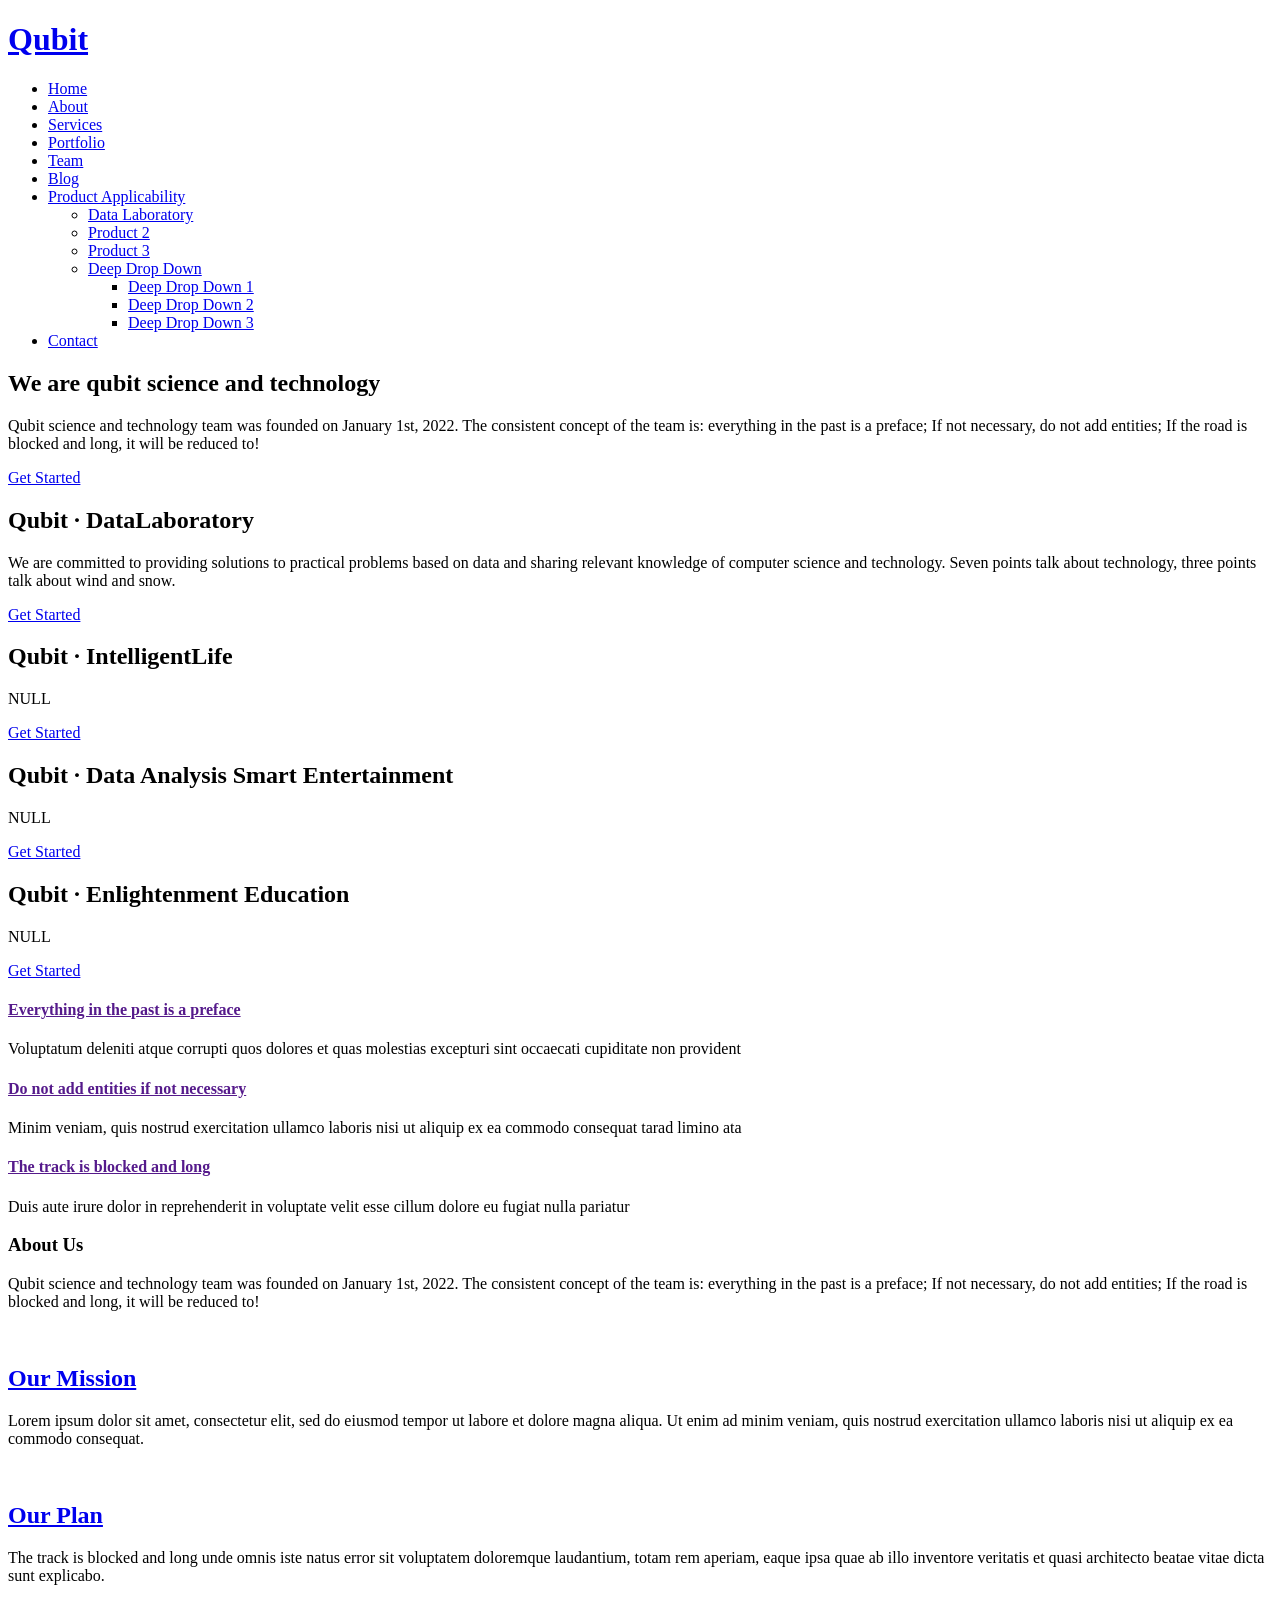
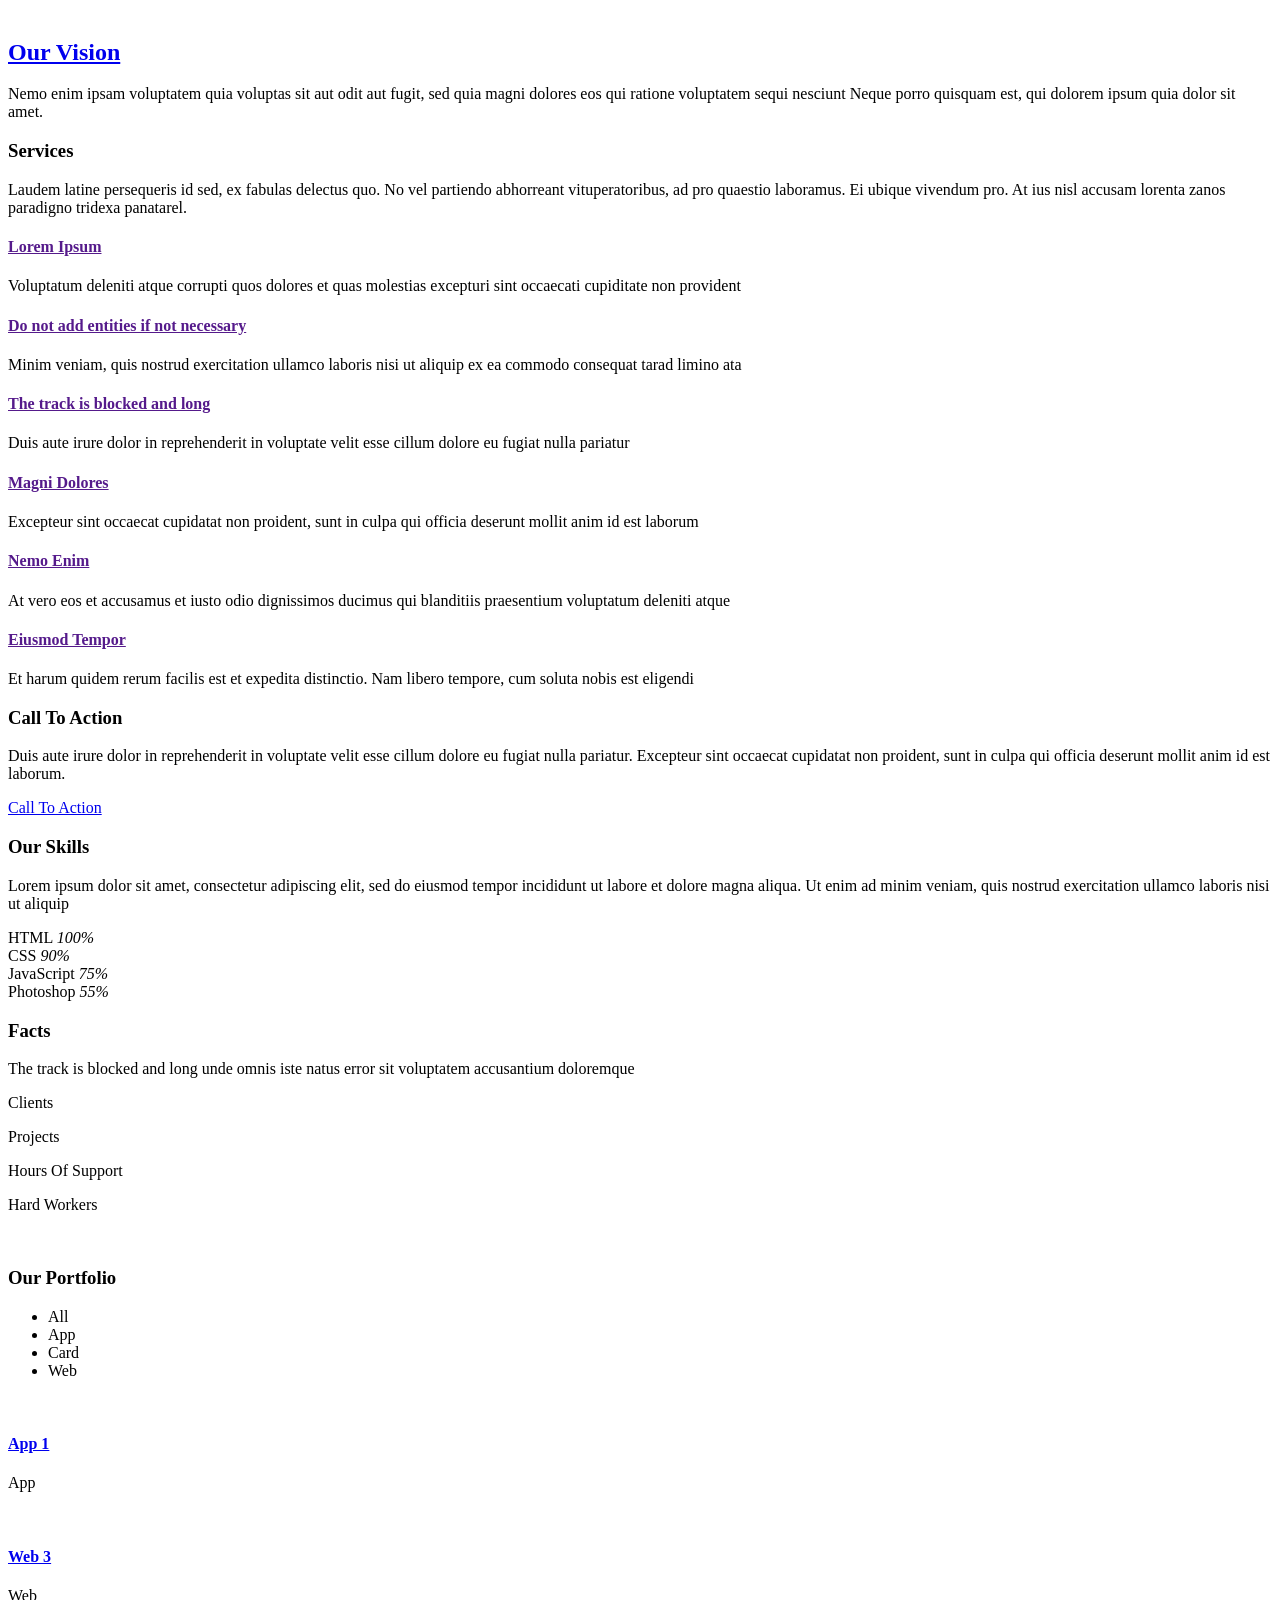
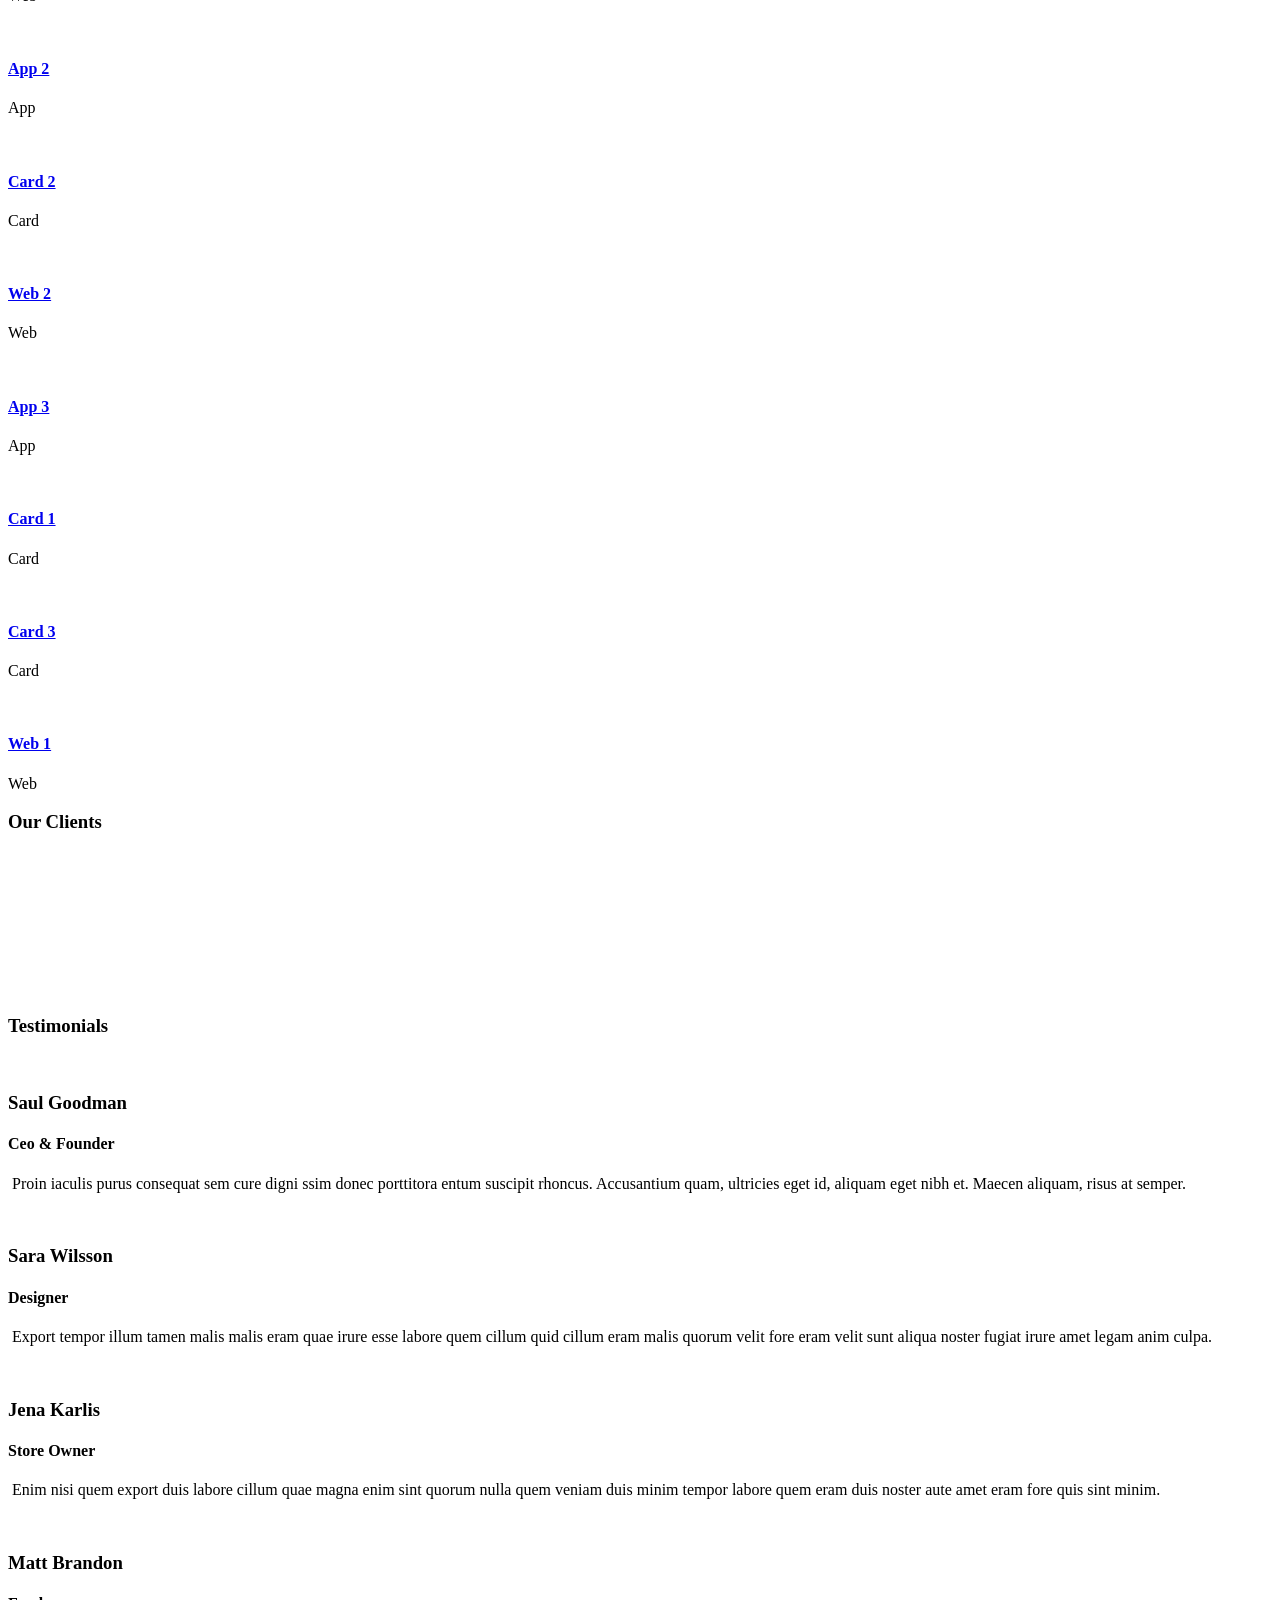
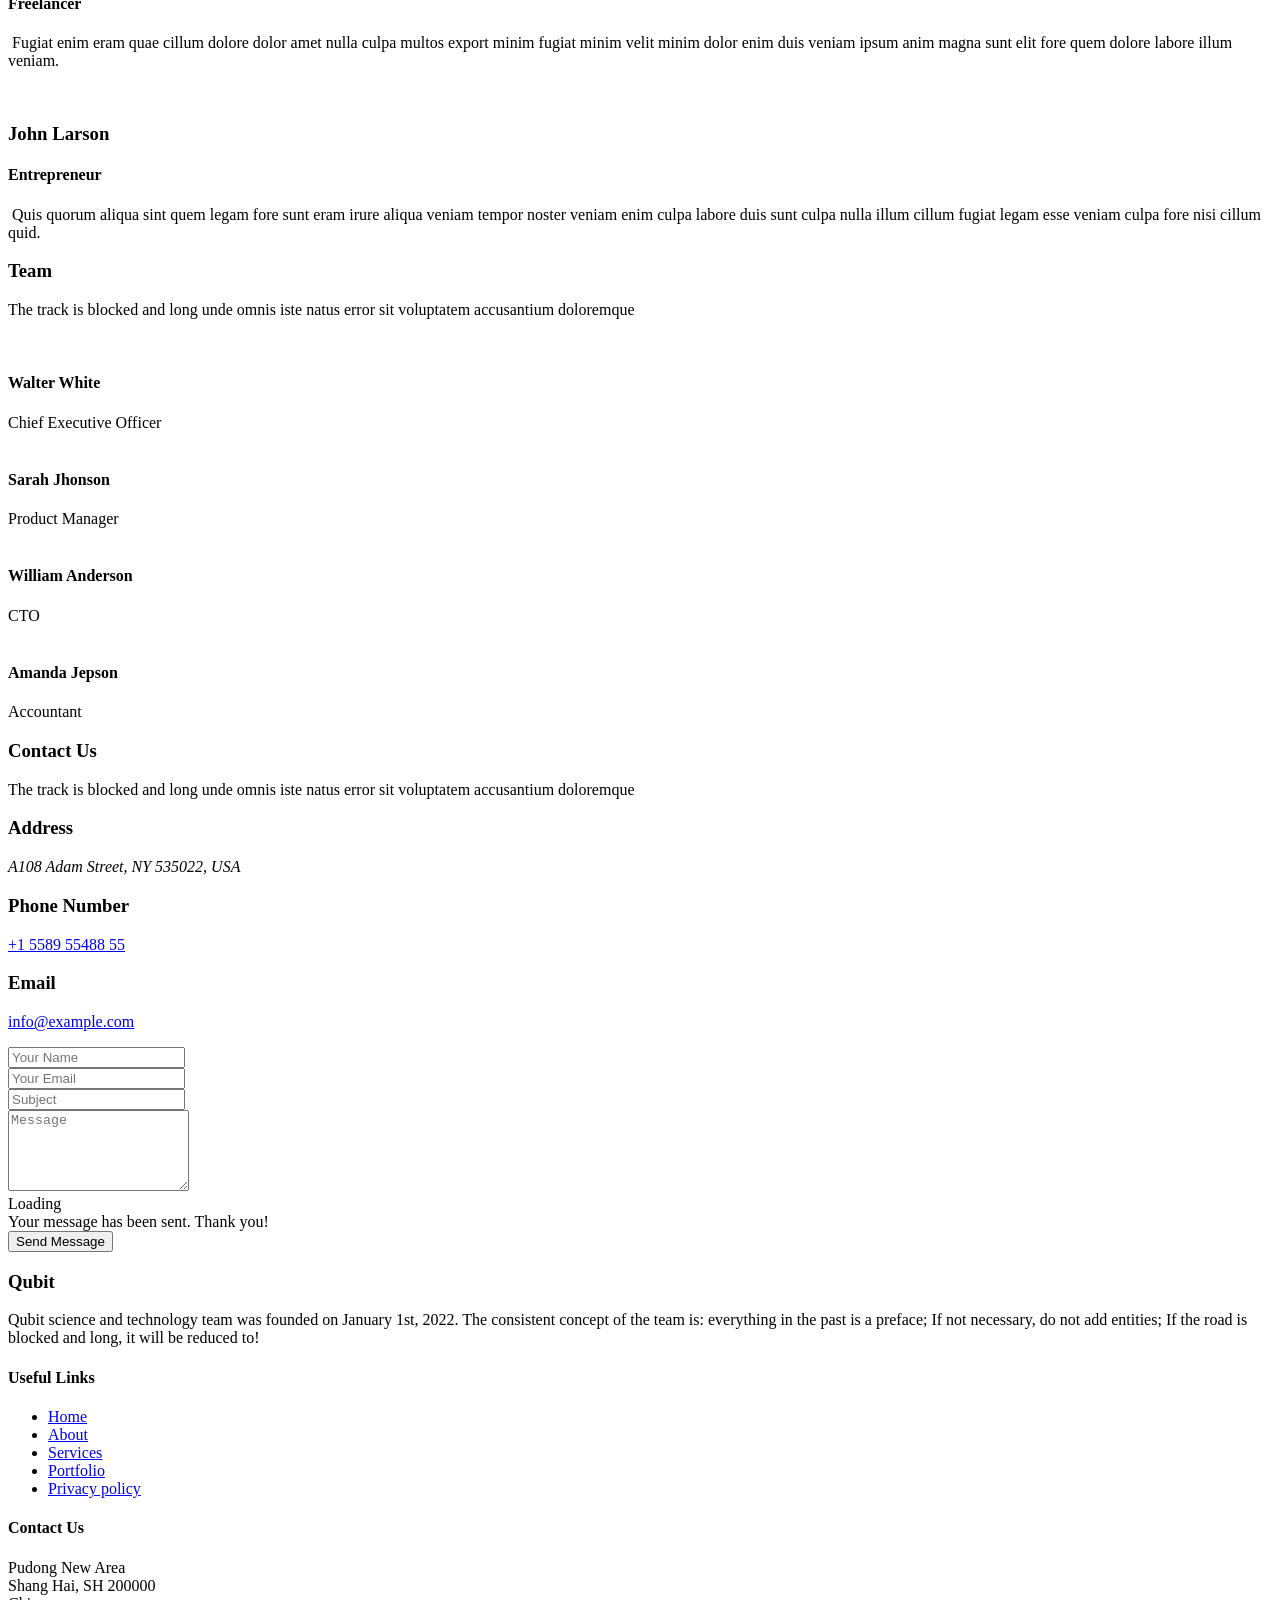
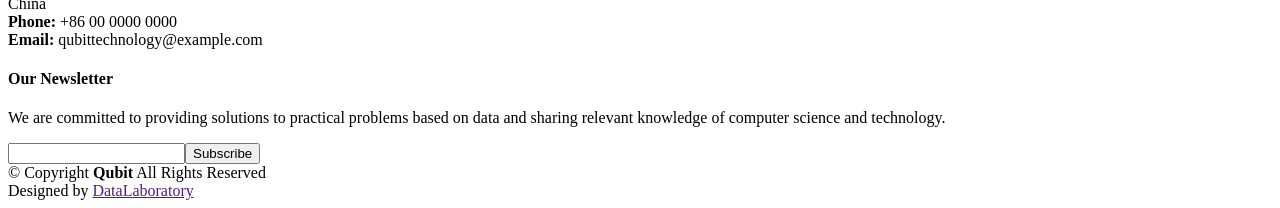
==== index.html @ 517e6a01 "Add files via upload" ====
<!-- -*- Coding = UTF-8 -*-
@Time: 2022/7/27 15:00
@Author: 量子科技|数据实验室
@File: index.html
@Software: PyCharm -->

<!DOCTYPE html>
<html lang="en">
<head>
  <meta charset="utf-8">
  <meta content="width=device-width, initial-scale=1.0" name="viewport">
  <title>Qubit Science And Technology</title>
  <meta content="" name="description">
  <meta content="" name="keywords">
  <link href="assets/img/favicon.png" rel="icon">
  <link href="assets/img/apple-touch-icon.png" rel="apple-touch-icon">
  <link href="https://fonts.googleapis.com/css?family=Open+Sans:300,300i,400,400i,700,700i|Montserrat:300,400,500,700" rel="stylesheet">
  <link href="assets/vendor/animate.css/animate.min.css" rel="stylesheet">
  <link href="assets/vendor/aos/aos.css" rel="stylesheet">
  <link href="assets/vendor/bootstrap/css/bootstrap.min.css" rel="stylesheet">
  <link href="assets/vendor/bootstrap-icons/bootstrap-icons.css" rel="stylesheet">
  <link href="assets/vendor/glightbox/css/glightbox.min.css" rel="stylesheet">
  <link href="assets/vendor/swiper/swiper-bundle.min.css" rel="stylesheet">
  <link href="assets/css/style.css" rel="stylesheet">
</head>
<body>
  <header id="header" class="fixed-top d-flex align-items-center header-transparent">
    <div class="container-fluid">
      <div class="row justify-content-center align-items-center">
        <div class="col-xl-11 d-flex align-items-center justify-content-between">
          <h1 class="logo"><a href="index.html">Qubit</a></h1>
          <nav id="navbar" class="navbar">
            <ul>
              <li><a class="nav-link scrollto active" href="#hero">Home</a></li>
              <li><a class="nav-link scrollto" href="#about">About</a></li>
              <li><a class="nav-link scrollto" href="#services">Services</a></li>
              <li><a class="nav-link scrollto " href="#portfolio">Portfolio</a></li>
              <li><a class="nav-link scrollto" href="#team">Team</a></li>
              <li><a class="nav-link  " href="blog.html">Blog</a></li>
              <li class="dropdown"><a href="#"><span>Product Applicability</span> <i class="bi bi-chevron-down"></i></a>
                <ul>
                  <li><a href="https://space.bilibili.com/390685203" target="_blank">Data Laboratory</a></li>
                  <li><a href="#">Product 2</a></li>
                  <li><a href="#">Product 3</a></li>
                  <li class="dropdown"><a href="#"><span>Deep Drop Down</span> <i class="bi bi-chevron-right"></i></a>
                    <ul>
                      <li><a href="#">Deep Drop Down 1</a></li>
                      <li><a href="#">Deep Drop Down 2</a></li>
                      <li><a href="#">Deep Drop Down 3</a></li>
                    </ul>
                  </li>
                </ul>
              </li>
              <li><a class="nav-link scrollto" href="#contact">Contact</a></li>
            </ul>
            <i class="bi bi-list mobile-nav-toggle"></i>
          </nav>
        </div>
      </div>
    </div>
  </header>
  <section id="hero">
    <div class="hero-container">
      <div id="heroCarousel" class="carousel slide carousel-fade" data-bs-ride="carousel" data-bs-interval="5000">
        <ol id="hero-carousel-indicators" class="carousel-indicators"></ol>
        <div class="carousel-inner" role="listbox">
          <div class="carousel-item active" style="background-image: url(assets/img/hero-carousel/1.jpg)">
            <div class="carousel-container">
              <div class="container">
                <h2 class="animate__animated animate__fadeInDown">We are qubit science and technology</h2>
                <p class="animate__animated animate__fadeInUp">Qubit science and technology team was founded on January 1st, 2022. The consistent concept of the team is: everything in the past is a preface; If not necessary, do not add entities; If the road is blocked and long, it will be reduced to!</p>    <!--量子科技团队成立于2022年1月1日，团队一以贯之的理念：凡是过去，皆为序章；如无必要，勿增实体；道阻且长，行则降至！-->
                <a href="#featured-services" class="btn-get-started scrollto animate__animated animate__fadeInUp">Get Started</a>
              </div>
            </div>
          </div>
          <div class="carousel-item" style="background-image: url(assets/img/hero-carousel/2.jpg)">
            <div class="carousel-container">
              <div class="container">
                <h2 class="animate__animated animate__fadeInDown">Qubit · DataLaboratory</h2>
                <p class="animate__animated animate__fadeInUp">We are committed to providing solutions to practical problems based on data and sharing relevant knowledge of computer science and technology. Seven points talk about technology, three points talk about wind and snow.</p>
                <a href="#featured-services" class="btn-get-started scrollto animate__animated animate__fadeInUp">Get Started</a>
              </div>
            </div>
          </div>
          <div class="carousel-item" style="background-image: url(assets/img/hero-carousel/3.jpg)">
            <div class="carousel-container">
              <div class="container">
                <h2 class="animate__animated animate__fadeInDown">Qubit · IntelligentLife</h2>
                <p class="animate__animated animate__fadeInUp">NULL</p>
                <a href="#featured-services" class="btn-get-started scrollto animate__animated animate__fadeInUp">Get Started</a>
              </div>
            </div>
          </div>
          <div class="carousel-item" style="background-image: url(assets/img/hero-carousel/4.jpg)">
            <div class="carousel-container">
              <div class="container">
                <h2 class="animate__animated animate__fadeInDown">Qubit · Data Analysis Smart Entertainment</h2>
                <p class="animate__animated animate__fadeInUp">NULL</p>
                <a href="#featured-services" class="btn-get-started scrollto animate__animated animate__fadeInUp">Get Started</a>
              </div>
            </div>
          </div>
          <div class="carousel-item" style="background-image: url(assets/img/hero-carousel/5.jpg)">
            <div class="carousel-container">
              <div class="container">
                <h2 class="animate__animated animate__fadeInDown">Qubit · Enlightenment Education</h2>
                <p class="animate__animated animate__fadeInUp">NULL</p>
                <a href="#featured-services" class="btn-get-started scrollto animate__animated animate__fadeInUp">Get Started</a>
              </div>
            </div>
          </div>
        </div>
        <a class="carousel-control-prev" href="#heroCarousel" role="button" data-bs-slide="prev">
          <span class="carousel-control-prev-icon bi bi-chevron-left" aria-hidden="true"></span>
        </a>
        <a class="carousel-control-next" href="#heroCarousel" role="button" data-bs-slide="next">
          <span class="carousel-control-next-icon bi bi-chevron-right" aria-hidden="true"></span>
        </a>
      </div>
    </div>
  </section>
  <main id="main">
    <section id="featured-services">
      <div class="container">
        <div class="row">
          <div class="col-lg-4 box">
            <i class="bi bi-briefcase"></i>
            <h4 class="title"><a href="">Everything in the past is a preface</a></h4>
            <p class="description">Voluptatum deleniti atque corrupti quos dolores et quas molestias excepturi sint occaecati cupiditate non provident</p>
          </div>
          <div class="col-lg-4 box box-bg">
            <i class="bi bi-card-checklist"></i>
            <h4 class="title"><a href="">Do not add entities if not necessary</a></h4>
            <p class="description">Minim veniam, quis nostrud exercitation ullamco laboris nisi ut aliquip ex ea commodo consequat tarad limino ata</p>
          </div>
          <div class="col-lg-4 box">
            <i class="bi bi-binoculars"></i>
            <h4 class="title"><a href="">The track is blocked and long</a></h4>
            <p class="description">Duis aute irure dolor in reprehenderit in voluptate velit esse cillum dolore eu fugiat nulla pariatur</p>
          </div>
        </div>
      </div>
    </section>
    <section id="about">
      <div class="container" data-aos="fade-up">
        <header class="section-header">
          <h3>About Us</h3>
          <p>Qubit science and technology team was founded on January 1st, 2022. The consistent concept of the team is: everything in the past is a preface; If not necessary, do not add entities; If the road is blocked and long, it will be reduced to!</p>
        </header>
        <div class="row about-cols">
          <div class="col-md-4" data-aos="fade-up" data-aos-delay="100">
            <div class="about-col">
              <div class="img">
                <img src="assets/img/about-mission.jpg" alt="" class="img-fluid">
                <div class="icon"><i class="bi bi-bar-chart"></i></div>
              </div>
              <h2 class="title"><a href="#">Our Mission</a></h2>
              <p>
                Lorem ipsum dolor sit amet, consectetur elit, sed do eiusmod tempor ut labore et dolore magna aliqua. Ut enim ad minim veniam, quis nostrud exercitation ullamco laboris nisi ut aliquip ex ea commodo consequat.
              </p>
            </div>
          </div>
          <div class="col-md-4" data-aos="fade-up" data-aos-delay="200">
            <div class="about-col">
              <div class="img">
                <img src="assets/img/about-plan.jpg" alt="" class="img-fluid">
                <div class="icon"><i class="bi bi-brightness-high"></i></div>
              </div>
              <h2 class="title"><a href="#">Our Plan</a></h2>
              <p>
                The track is blocked and long unde omnis iste natus error sit voluptatem doloremque laudantium, totam rem aperiam, eaque ipsa quae ab illo inventore veritatis et quasi architecto beatae vitae dicta sunt explicabo.
              </p>
            </div>
          </div>
          <div class="col-md-4" data-aos="fade-up" data-aos-delay="300">
            <div class="about-col">
              <div class="img">
                <img src="assets/img/about-vision.jpg" alt="" class="img-fluid">
                <div class="icon"><i class="bi bi-calendar4-week"></i></div>
              </div>
              <h2 class="title"><a href="#">Our Vision</a></h2>
              <p>
                Nemo enim ipsam voluptatem quia voluptas sit aut odit aut fugit, sed quia magni dolores eos qui ratione voluptatem sequi nesciunt Neque porro quisquam est, qui dolorem ipsum quia dolor sit amet.
              </p>
            </div>
          </div>
        </div>
      </div>
    </section>
    <section id="services">
      <div class="container" data-aos="fade-up">
        <header class="section-header wow fadeInUp">
          <h3>Services</h3>
          <p>Laudem latine persequeris id sed, ex fabulas delectus quo. No vel partiendo abhorreant vituperatoribus, ad pro quaestio laboramus. Ei ubique vivendum pro. At ius nisl accusam lorenta zanos paradigno tridexa panatarel.</p>
        </header>
        <div class="row">
          <div class="col-lg-4 col-md-6 box" data-aos="fade-up" data-aos-delay="100">
            <div class="icon"><i class="bi bi-briefcase"></i></div>
            <h4 class="title"><a href="">Lorem Ipsum</a></h4>
            <p class="description">Voluptatum deleniti atque corrupti quos dolores et quas molestias excepturi sint occaecati cupiditate non provident</p>
          </div>
          <div class="col-lg-4 col-md-6 box" data-aos="fade-up" data-aos-delay="200">
            <div class="icon"><i class="bi bi-card-checklist"></i></div>
            <h4 class="title"><a href="">Do not add entities if not necessary</a></h4>
            <p class="description">Minim veniam, quis nostrud exercitation ullamco laboris nisi ut aliquip ex ea commodo consequat tarad limino ata</p>
          </div>
          <div class="col-lg-4 col-md-6 box" data-aos="fade-up" data-aos-delay="300">
            <div class="icon"><i class="bi bi-bar-chart"></i></div>
            <h4 class="title"><a href="">The track is blocked and long</a></h4>
            <p class="description">Duis aute irure dolor in reprehenderit in voluptate velit esse cillum dolore eu fugiat nulla pariatur</p>
          </div>
          <div class="col-lg-4 col-md-6 box" data-aos="fade-up" data-aos-delay="200">
            <div class="icon"><i class="bi bi-binoculars"></i></div>
            <h4 class="title"><a href="">Magni Dolores</a></h4>
            <p class="description">Excepteur sint occaecat cupidatat non proident, sunt in culpa qui officia deserunt mollit anim id est laborum</p>
          </div>
          <div class="col-lg-4 col-md-6 box" data-aos="fade-up" data-aos-delay="300">
            <div class="icon"><i class="bi bi-brightness-high"></i></div>
            <h4 class="title"><a href="">Nemo Enim</a></h4>
            <p class="description">At vero eos et accusamus et iusto odio dignissimos ducimus qui blanditiis praesentium voluptatum deleniti atque</p>
          </div>
          <div class="col-lg-4 col-md-6 box" data-aos="fade-up" data-aos-delay="400">
            <div class="icon"><i class="bi bi-calendar4-week"></i></div>
            <h4 class="title"><a href="">Eiusmod Tempor</a></h4>
            <p class="description">Et harum quidem rerum facilis est et expedita distinctio. Nam libero tempore, cum soluta nobis est eligendi</p>
          </div>
        </div>
      </div>
    </section>
    <section id="call-to-action">
      <div class="container text-center" data-aos="zoom-in">
        <h3>Call To Action</h3>
        <p> Duis aute irure dolor in reprehenderit in voluptate velit esse cillum dolore eu fugiat nulla pariatur. Excepteur sint occaecat cupidatat non proident, sunt in culpa qui officia deserunt mollit anim id est laborum.</p>
        <a class="cta-btn" href="#">Call To Action</a>
      </div>
    </section>
    <section id="skills">
      <div class="container" data-aos="fade-up">
        <header class="section-header">
          <h3>Our Skills</h3>
          <p>Lorem ipsum dolor sit amet, consectetur adipiscing elit, sed do eiusmod tempor incididunt ut labore et dolore magna aliqua. Ut enim ad minim veniam, quis nostrud exercitation ullamco laboris nisi ut aliquip</p>
        </header>
        <div class="skills-content">
          <div class="progress">
            <div class="progress-bar bg-success" role="progressbar" aria-valuenow="100" aria-valuemin="0" aria-valuemax="100">
              <span class="skill">HTML <i class="val">100%</i></span>
            </div>
          </div>
          <div class="progress">
            <div class="progress-bar bg-info" role="progressbar" aria-valuenow="90" aria-valuemin="0" aria-valuemax="100">
              <span class="skill">CSS <i class="val">90%</i></span>
            </div>
          </div>
          <div class="progress">
            <div class="progress-bar bg-warning" role="progressbar" aria-valuenow="75" aria-valuemin="0" aria-valuemax="100">
              <span class="skill">JavaScript <i class="val">75%</i></span>
            </div>
          </div>
          <div class="progress">
            <div class="progress-bar bg-danger" role="progressbar" aria-valuenow="55" aria-valuemin="0" aria-valuemax="100">
              <span class="skill">Photoshop <i class="val">55%</i></span>
            </div>
          </div>
        </div>
      </div>
    </section>
    <section id="facts">
      <div class="container" data-aos="fade-up">
        <header class="section-header">
          <h3>Facts</h3>
          <p>The track is blocked and long unde omnis iste natus error sit voluptatem accusantium doloremque</p>
        </header>
        <div class="row counters">
          <div class="col-lg-3 col-6 text-center">
            <span data-purecounter-start="0" data-purecounter-end="232" data-purecounter-duration="1" class="purecounter"></span>
            <p>Clients</p>
          </div>
          <div class="col-lg-3 col-6 text-center">
            <span data-purecounter-start="0" data-purecounter-end="421" data-purecounter-duration="1" class="purecounter"></span>
            <p>Projects</p>
          </div>
          <div class="col-lg-3 col-6 text-center">
            <span data-purecounter-start="0" data-purecounter-end="1364" data-purecounter-duration="1" class="purecounter"></span>
            <p>Hours Of Support</p>
          </div>
          <div class="col-lg-3 col-6 text-center">
            <span data-purecounter-start="0" data-purecounter-end="38" data-purecounter-duration="1" class="purecounter"></span>
            <p>Hard Workers</p>
          </div>
        </div>
        <div class="facts-img">
          <img src="assets/img/facts-img.png" alt="" class="img-fluid">
        </div>
      </div>
    </section>
    <section id="portfolio" class="section-bg">
      <div class="container" data-aos="fade-up">
        <header class="section-header">
          <h3 class="section-title">Our Portfolio</h3>
        </header>
        <div class="row" data-aos="fade-up" data-aos-delay="100"">
      <div class=" col-lg-12">
          <ul id="portfolio-flters">
            <li data-filter="*" class="filter-active">All</li>
            <li data-filter=".filter-app">App</li>
            <li data-filter=".filter-card">Card</li>
            <li data-filter=".filter-web">Web</li>
          </ul>
        </div>
      </div>
      <div class="row portfolio-container" data-aos="fade-up" data-aos-delay="200">
        <div class="col-lg-4 col-md-6 portfolio-item filter-app">
          <div class="portfolio-wrap">
            <figure>
              <img src="assets/img/portfolio/app1.jpg" class="img-fluid" alt="">
              <a href="assets/img/portfolio/app1.jpg" data-lightbox="portfolio" data-title="App 1" class="link-preview"><i class="bi bi-plus"></i></a>
              <a href="portfolio-details.html" class="link-details" title="More Details"><i class="bi bi-link"></i></a>
            </figure>
            <div class="portfolio-info">
              <h4><a href="portfolio-details.html">App 1</a></h4>
              <p>App</p>
            </div>
          </div>
        </div>
        <div class="col-lg-4 col-md-6 portfolio-item filter-web">
          <div class="portfolio-wrap">
            <figure>
              <img src="assets/img/portfolio/web3.jpg" class="img-fluid" alt="">
              <a href="assets/img/portfolio/web3.jpg" class="link-preview portfolio-lightbox" data-gallery="portfolioGallery" title="Web 3"><i class="bi bi-plus"></i></a>
              <a href="portfolio-details.html" class="link-details" title="More Details"><i class="bi bi-link"></i></a>
            </figure>
            <div class="portfolio-info">
              <h4><a href="portfolio-details.html">Web 3</a></h4>
              <p>Web</p>
            </div>
          </div>
        </div>
        <div class="col-lg-4 col-md-6 portfolio-item filter-app">
          <div class="portfolio-wrap">
            <figure>
              <img src="assets/img/portfolio/app2.jpg" class="img-fluid" alt="">
              <a href="assets/img/portfolio/app2.jpg" class="link-preview portfolio-lightbox" data-gallery="portfolioGallery" title="App 2"><i class="bi bi-plus"></i></a>
              <a href="portfolio-details.html" class="link-details" title="More Details"><i class="bi bi-link"></i></a>
            </figure>
            <div class="portfolio-info">
              <h4><a href="portfolio-details.html">App 2</a></h4>
              <p>App</p>
            </div>
          </div>
        </div>
        <div class="col-lg-4 col-md-6 portfolio-item filter-card">
          <div class="portfolio-wrap">
            <figure>
              <img src="assets/img/portfolio/card2.jpg" class="img-fluid" alt="">
              <a href="assets/img/portfolio/card2.jpg" class="link-preview portfolio-lightbox" data-gallery="portfolioGallery" title="Card 2"><i class="bi bi-plus"></i></a>
              <a href="portfolio-details.html" class="link-details" title="More Details"><i class="bi bi-link"></i></a>
            </figure>
            <div class="portfolio-info">
              <h4><a href="portfolio-details.html">Card 2</a></h4>
              <p>Card</p>
            </div>
          </div>
        </div>
        <div class="col-lg-4 col-md-6 portfolio-item filter-web">
          <div class="portfolio-wrap">
            <figure>
              <img src="assets/img/portfolio/web2.jpg" class="img-fluid" alt="">
              <a href="assets/img/portfolio/web2.jpg" class="link-preview portfolio-lightbox" data-gallery="portfolioGallery" title="Web 2"><i class="bi bi-plus"></i></a>
              <a href="portfolio-details.html" class="link-details" title="More Details"><i class="bi bi-link"></i></a>
            </figure>
            <div class="portfolio-info">
              <h4><a href="portfolio-details.html">Web 2</a></h4>
              <p>Web</p>
            </div>
          </div>
        </div>
        <div class="col-lg-4 col-md-6 portfolio-item filter-app">
          <div class="portfolio-wrap">
            <figure>
              <img src="assets/img/portfolio/app3.jpg" class="img-fluid" alt="">
              <a href="assets/img/portfolio/app3.jpg" class="link-preview portfolio-lightbox" data-gallery="portfolioGallery" title="App 3"><i class="bi bi-plus"></i></a>
              <a href="portfolio-details.html" class="link-details" title="More Details"><i class="bi bi-link"></i></a>
            </figure>
            <div class="portfolio-info">
              <h4><a href="portfolio-details.html">App 3</a></h4>
              <p>App</p>
            </div>
          </div>
        </div>
        <div class="col-lg-4 col-md-6 portfolio-item filter-card">
          <div class="portfolio-wrap">
            <figure>
              <img src="assets/img/portfolio/card1.jpg" class="img-fluid" alt="">
              <a href="assets/img/portfolio/card1.jpg" class="link-preview portfolio-lightbox" data-gallery="portfolioGallery" title="Card 1"><i class="bi bi-plus"></i></a>
              <a href="portfolio-details.html" class="link-details" title="More Details"><i class="bi bi-link"></i></a>
            </figure>
            <div class="portfolio-info">
              <h4><a href="portfolio-details.html">Card 1</a></h4>
              <p>Card</p>
            </div>
          </div>
        </div>
        <div class="col-lg-4 col-md-6 portfolio-item filter-card">
          <div class="portfolio-wrap">
            <figure>
              <img src="assets/img/portfolio/card3.jpg" class="img-fluid" alt="">
              <a href="assets/img/portfolio/card3.jpg" class="link-preview portfolio-lightbox" data-gallery="portfolioGallery" title="Card 3"><i class="bi bi-plus"></i></a>
              <a href="portfolio-details.html" class="link-details" title="More Details"><i class="bi bi-link"></i></a>
            </figure>
            <div class="portfolio-info">
              <h4><a href="portfolio-details.html">Card 3</a></h4>
              <p>Card</p>
            </div>
          </div>
        </div>
        <div class="col-lg-4 col-md-6 portfolio-item filter-web">
          <div class="portfolio-wrap">
            <figure>
              <img src="assets/img/portfolio/web1.jpg" class="img-fluid" alt="">
              <a href="assets/img/portfolio/web1.jpg" class="link-preview portfolio-lightbox" data-gallery="portfolioGallery" title="Web 1"><i class="bi bi-plus"></i></a>
              <a href="portfolio-details.html" class="link-details" title="More Details"><i class="bi bi-link"></i></a>
            </figure>
            <div class="portfolio-info">
              <h4><a href="portfolio-details.html">Web 1</a></h4>
              <p>Web</p>
            </div>
          </div>
        </div>
      </div>
      </div>
    </section>
    <section id="clients">
      <div class="container" data-aos="zoom-in">
        <header class="section-header">
          <h3>Our Clients</h3>
        </header>
        <div class="clients-slider swiper">
          <div class="swiper-wrapper align-items-center">
            <div class="swiper-slide"><img src="assets/img/clients/client-1.png" class="img-fluid" alt=""></div>
            <div class="swiper-slide"><img src="assets/img/clients/client-2.png" class="img-fluid" alt=""></div>
            <div class="swiper-slide"><img src="assets/img/clients/client-3.png" class="img-fluid" alt=""></div>
            <div class="swiper-slide"><img src="assets/img/clients/client-4.png" class="img-fluid" alt=""></div>
            <div class="swiper-slide"><img src="assets/img/clients/client-5.png" class="img-fluid" alt=""></div>
            <div class="swiper-slide"><img src="assets/img/clients/client-6.png" class="img-fluid" alt=""></div>
            <div class="swiper-slide"><img src="assets/img/clients/client-7.png" class="img-fluid" alt=""></div>
            <div class="swiper-slide"><img src="assets/img/clients/client-8.png" class="img-fluid" alt=""></div>
          </div>
          <div class="swiper-pagination"></div>
        </div>
      </div>
    </section>
    <section id="testimonials" class="section-bg">
      <div class="container" data-aos="fade-up">
        <header class="section-header">
          <h3>Testimonials</h3>
        </header>
        <div class="testimonials-slider swiper" data-aos="fade-up" data-aos-delay="100">
          <div class="swiper-wrapper">
            <div class="swiper-slide">
              <div class="testimonial-item">
                <img src="assets/img/testimonial-1.jpg" class="testimonial-img" alt="">
                <h3>Saul Goodman</h3>
                <h4>Ceo &amp; Founder</h4>
                <p>
                  <img src="assets/img/quote-sign-left.png" class="quote-sign-left" alt="">
                  Proin iaculis purus consequat sem cure digni ssim donec porttitora entum suscipit rhoncus. Accusantium quam, ultricies eget id, aliquam eget nibh et. Maecen aliquam, risus at semper.
                  <img src="assets/img/quote-sign-right.png" class="quote-sign-right" alt="">
                </p>
              </div>
            </div>
            <div class="swiper-slide">
              <div class="testimonial-item">
                <img src="assets/img/testimonial-2.jpg" class="testimonial-img" alt="">
                <h3>Sara Wilsson</h3>
                <h4>Designer</h4>
                <p>
                  <img src="assets/img/quote-sign-left.png" class="quote-sign-left" alt="">
                  Export tempor illum tamen malis malis eram quae irure esse labore quem cillum quid cillum eram malis quorum velit fore eram velit sunt aliqua noster fugiat irure amet legam anim culpa.
                  <img src="assets/img/quote-sign-right.png" class="quote-sign-right" alt="">
                </p>
              </div>
            </div>
            <div class="swiper-slide">
              <div class="testimonial-item">
                <img src="assets/img/testimonial-3.jpg" class="testimonial-img" alt="">
                <h3>Jena Karlis</h3>
                <h4>Store Owner</h4>
                <p>
                  <img src="assets/img/quote-sign-left.png" class="quote-sign-left" alt="">
                  Enim nisi quem export duis labore cillum quae magna enim sint quorum nulla quem veniam duis minim tempor labore quem eram duis noster aute amet eram fore quis sint minim.
                  <img src="assets/img/quote-sign-right.png" class="quote-sign-right" alt="">
                </p>
              </div>
            </div>
            <div class="swiper-slide">
              <div class="testimonial-item">
                <img src="assets/img/testimonial-4.jpg" class="testimonial-img" alt="">
                <h3>Matt Brandon</h3>
                <h4>Freelancer</h4>
                <p>
                  <img src="assets/img/quote-sign-left.png" class="quote-sign-left" alt="">
                  Fugiat enim eram quae cillum dolore dolor amet nulla culpa multos export minim fugiat minim velit minim dolor enim duis veniam ipsum anim magna sunt elit fore quem dolore labore illum veniam.
                  <img src="assets/img/quote-sign-right.png" class="quote-sign-right" alt="">
                </p>
              </div>
            </div>
            <div class="swiper-slide">
              <div class="testimonial-item">
                <img src="assets/img/testimonial-5.jpg" class="testimonial-img" alt="">
                <h3>John Larson</h3>
                <h4>Entrepreneur</h4>
                <p>
                  <img src="assets/img/quote-sign-left.png" class="quote-sign-left" alt="">
                  Quis quorum aliqua sint quem legam fore sunt eram irure aliqua veniam tempor noster veniam enim culpa labore duis sunt culpa nulla illum cillum fugiat legam esse veniam culpa fore nisi cillum quid.
                  <img src="assets/img/quote-sign-right.png" class="quote-sign-right" alt="">
                </p>
              </div>
            </div>
          </div>
          <div class="swiper-pagination"></div>
        </div>
      </div>
    </section>
    <section id="team">
      <div class="container" data-aos="fade-up">
        <div class="section-header">
          <h3>Team</h3>
          <p>The track is blocked and long unde omnis iste natus error sit voluptatem accusantium doloremque</p>
        </div>
        <div class="row">
          <div class="col-lg-3 col-md-6">
            <div class="member" data-aos="fade-up" data-aos-delay="100">
              <img src="assets/img/team-1.jpg" class="img-fluid" alt="">
              <div class="member-info">
                <div class="member-info-content">
                  <h4>Walter White</h4>
                  <span>Chief Executive Officer</span>
                  <div class="social">
                    <a href=""><i class="bi bi-twitter"></i></a>
                    <a href=""><i class="bi bi-facebook"></i></a>
                    <a href=""><i class="bi bi-instagram"></i></a>
                    <a href=""><i class="bi bi-linkedin"></i></a>
                  </div>
                </div>
              </div>
            </div>
          </div>
          <div class="col-lg-3 col-md-6">
            <div class="member" data-aos="fade-up" data-aos-delay="200">
              <img src="assets/img/team-2.jpg" class="img-fluid" alt="">
              <div class="member-info">
                <div class="member-info-content">
                  <h4>Sarah Jhonson</h4>
                  <span>Product Manager</span>
                  <div class="social">
                    <a href=""><i class="bi bi-twitter"></i></a>
                    <a href=""><i class="bi bi-facebook"></i></a>
                    <a href=""><i class="bi bi-instagram"></i></a>
                    <a href=""><i class="bi bi-linkedin"></i></a>
                  </div>
                </div>
              </div>
            </div>
          </div>
          <div class="col-lg-3 col-md-6">
            <div class="member" data-aos="fade-up" data-aos-delay="300">
              <img src="assets/img/team-3.jpg" class="img-fluid" alt="">
              <div class="member-info">
                <div class="member-info-content">
                  <h4>William Anderson</h4>
                  <span>CTO</span>
                  <div class="social">
                    <a href=""><i class="bi bi-twitter"></i></a>
                    <a href=""><i class="bi bi-facebook"></i></a>
                    <a href=""><i class="bi bi-instagram"></i></a>
                    <a href=""><i class="bi bi-linkedin"></i></a>
                  </div>
                </div>
              </div>
            </div>
          </div>
          <div class="col-lg-3 col-md-6">
            <div class="member" data-aos="fade-up" data-aos-delay="400">
              <img src="assets/img/team-4.jpg" class="img-fluid" alt="">
              <div class="member-info">
                <div class="member-info-content">
                  <h4>Amanda Jepson</h4>
                  <span>Accountant</span>
                  <div class="social">
                    <a href=""><i class="bi bi-twitter"></i></a>
                    <a href=""><i class="bi bi-facebook"></i></a>
                    <a href=""><i class="bi bi-instagram"></i></a>
                    <a href=""><i class="bi bi-linkedin"></i></a>
                  </div>
                </div>
              </div>
            </div>
          </div>
        </div>
      </div>
    </section>
    <section id="contact" class="section-bg">
      <div class="container" data-aos="fade-up">
        <div class="section-header">
          <h3>Contact Us</h3>
          <p>The track is blocked and long unde omnis iste natus error sit voluptatem accusantium doloremque</p>
        </div>
        <div class="row contact-info">
          <div class="col-md-4">
            <div class="contact-address">
              <i class="bi bi-geo-alt"></i>
              <h3>Address</h3>
              <address>A108 Adam Street, NY 535022, USA</address>
            </div>
          </div>
          <div class="col-md-4">
            <div class="contact-phone">
              <i class="bi bi-phone"></i>
              <h3>Phone Number</h3>
              <p><a href="tel:+155895548855">+1 5589 55488 55</a></p>
            </div>
          </div>
          <div class="col-md-4">
            <div class="contact-email">
              <i class="bi bi-envelope"></i>
              <h3>Email</h3>
              <p><a href="mailto:info@example.com">info@example.com</a></p>
            </div>
          </div>
        </div>
        <div class="form">
          <form action="forms/contact.php" method="post" role="form" class="php-email-form">
            <div class="row">
              <div class="form-group col-md-6">
                <input type="text" name="name" class="form-control" id="name" placeholder="Your Name" required>
              </div>
              <div class="form-group col-md-6">
                <input type="email" class="form-control" name="email" id="email" placeholder="Your Email" required>
              </div>
            </div>
            <div class="form-group">
              <input type="text" class="form-control" name="subject" id="subject" placeholder="Subject" required>
            </div>
            <div class="form-group">
              <textarea class="form-control" name="message" rows="5" placeholder="Message" required></textarea>
            </div>
            <div class="my-3">
              <div class="loading">Loading</div>
              <div class="error-message"></div>
              <div class="sent-message">Your message has been sent. Thank you!</div>
            </div>
            <div class="text-center"><button type="submit">Send Message</button></div>
          </form>
        </div>
      </div>
    </section>
  </main>
  <footer id="footer">
    <div class="footer-top">
      <div class="container">
        <div class="row">
          <div class="col-lg-3 col-md-6 footer-info">
            <h3>Qubit</h3>
            <p>Qubit science and technology team was founded on January 1st, 2022. The consistent concept of the team is: everything in the past is a preface; If not necessary, do not add entities; If the road is blocked and long, it will be reduced to!</p>
          </div>
          <div class="col-lg-3 col-md-6 footer-links">
            <h4>Useful Links</h4>
            <ul>
              <li><i class="bi bi-chevron-right"></i> <a href="#">Home</a></li>
              <li><i class="bi bi-chevron-right"></i> <a href="#">About</a></li>
              <li><i class="bi bi-chevron-right"></i> <a href="#">Services</a></li>
              <li><i class="bi bi-chevron-right"></i> <a href="#">Portfolio</a></li>
              <li><i class="bi bi-chevron-right"></i> <a href="#">Privacy policy</a></li>
            </ul>
          </div>
          <div class="col-lg-3 col-md-6 footer-contact">
            <h4>Contact Us</h4>
            <p>
              Pudong New Area <br>
              Shang Hai, SH 200000 <br>
              China <br>
              <strong>Phone:</strong> +86 00 0000 0000<br>
              <strong>Email:</strong> qubittechnology@example.com<br>
            </p>
            <div class="social-links">
              <a href="#" class="twitter"><i class="bi bi-twitter"></i></a>
              <a href="#" class="facebook"><i class="bi bi-facebook"></i></a>
              <a href="#" class="instagram"><i class="bi bi-instagram"></i></a>
              <a href="#" class="instagram"><i class="bi bi-instagram"></i></a>
              <a href="#" class="linkedin"><i class="bi bi-linkedin"></i></a>
            </div>
          </div>
          <div class="col-lg-3 col-md-6 footer-newsletter">
            <h4>Our Newsletter</h4>
            <p>We are committed to providing solutions to practical problems based on data and sharing relevant knowledge of computer science and technology.</p>
            <form action="" method="post">
              <input type="email" name="email"><input type="submit" value="Subscribe">
            </form>
          </div>
        </div>
      </div>
    </div>
    <div class="container">
      <div class="copyright">
        &copy; Copyright <strong>Qubit</strong> All Rights Reserved
      </div>
      <div class="credits">
        Designed by <a href="">DataLaboratory</a>
      </div>
    </div>
  </footer>
  <a href="#" class="back-to-top d-flex align-items-center justify-content-center"><i class="bi bi-arrow-up-short"></i></a>
  <script src="assets/vendor/purecounter/purecounter_vanilla.js"></script>
  <script src="assets/vendor/aos/aos.js"></script>
  <script src="assets/vendor/bootstrap/js/bootstrap.bundle.min.js"></script>
  <script src="assets/vendor/glightbox/js/glightbox.min.js"></script>
  <script src="assets/vendor/isotope-layout/isotope.pkgd.min.js"></script>
  <script src="assets/vendor/swiper/swiper-bundle.min.js"></script>
  <script src="assets/vendor/waypoints/noframework.waypoints.js"></script>
  <script src="assets/vendor/php-email-form/validate.js"></script>
  <script src="assets/js/main.js"></script>
</body>
</html>
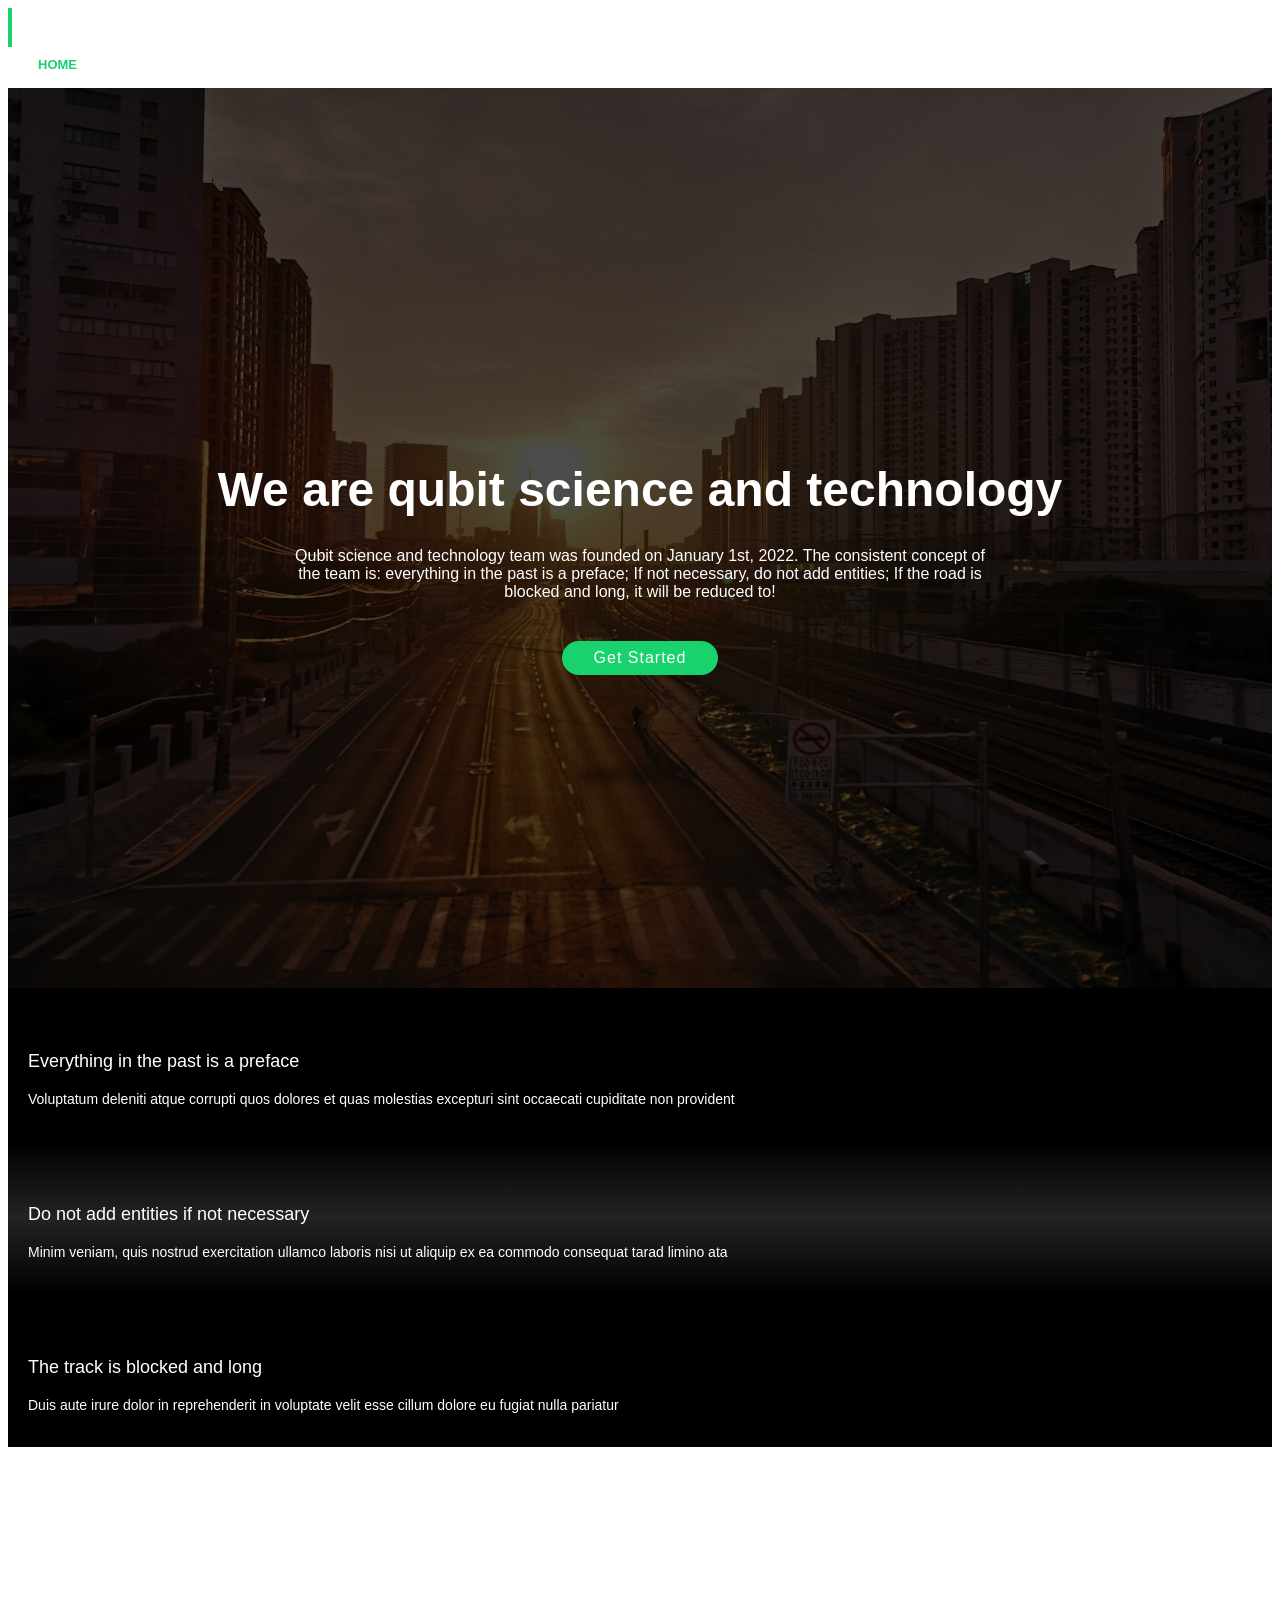
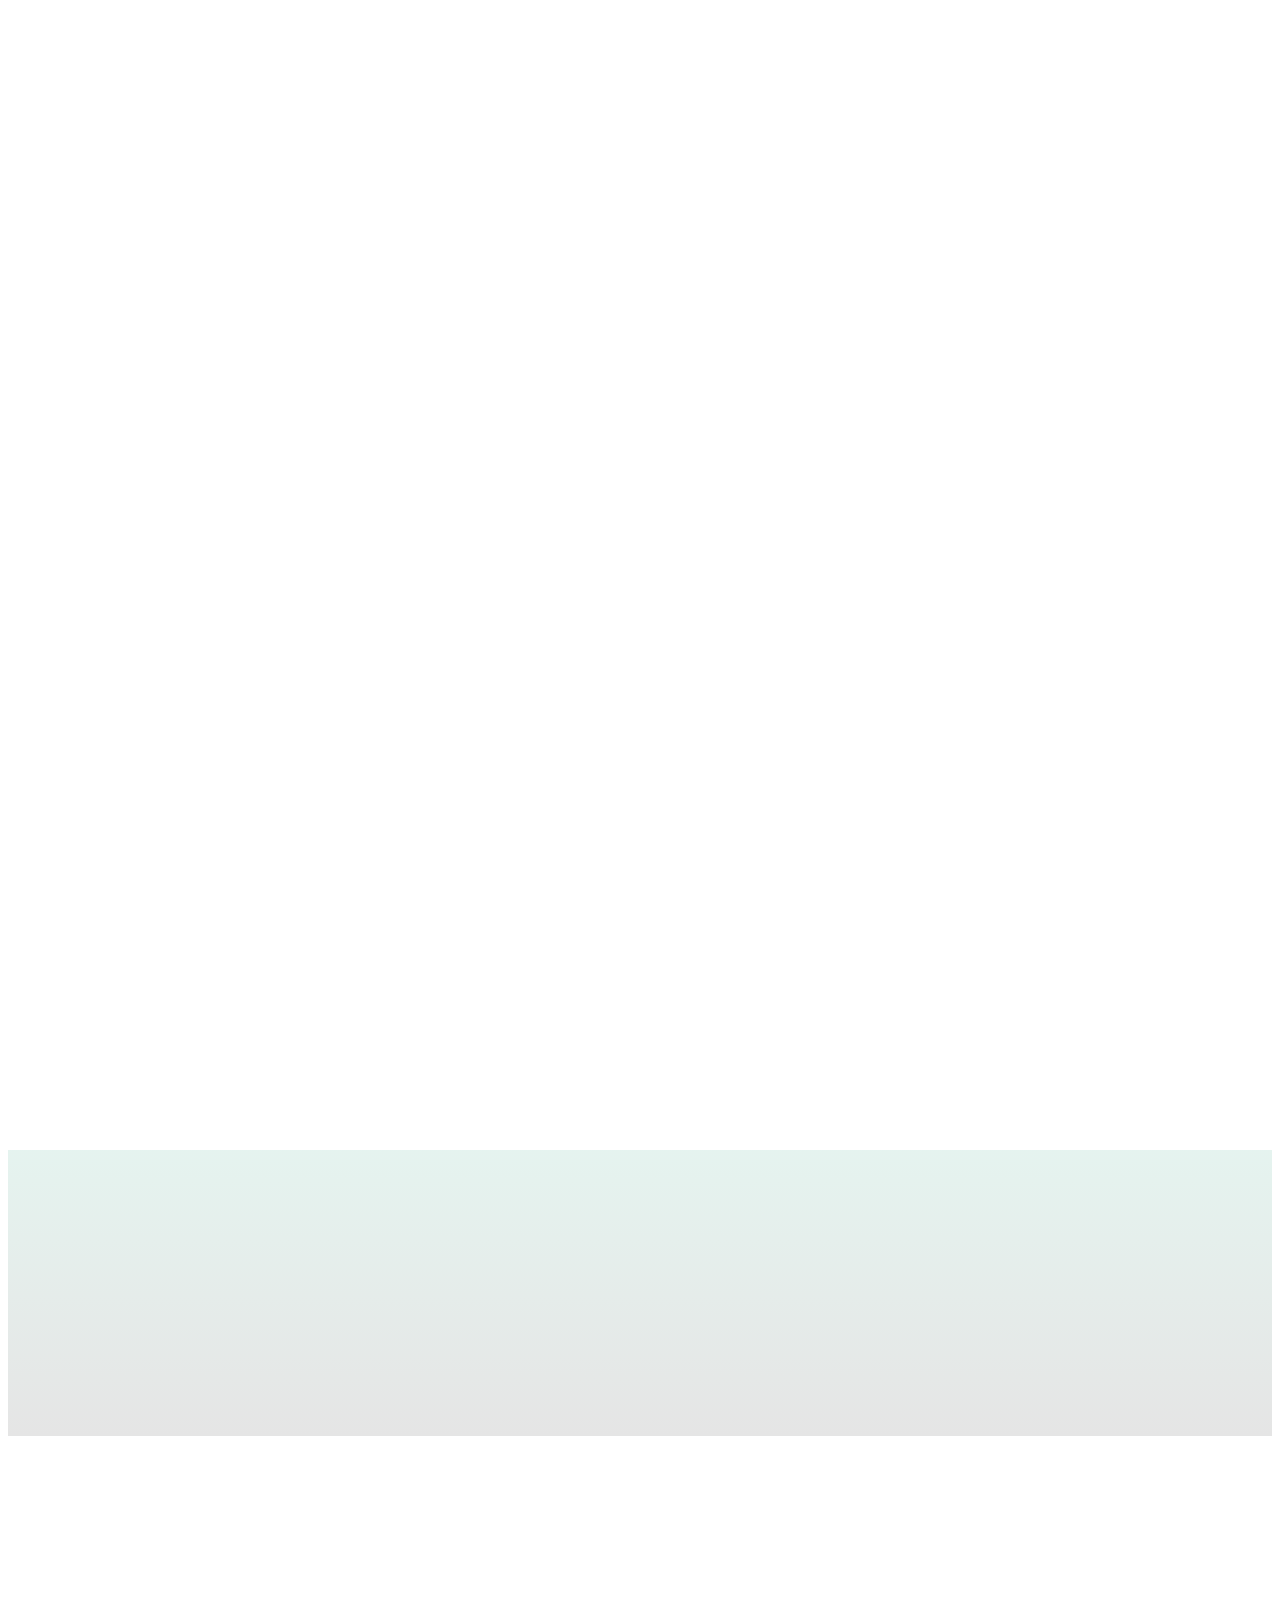
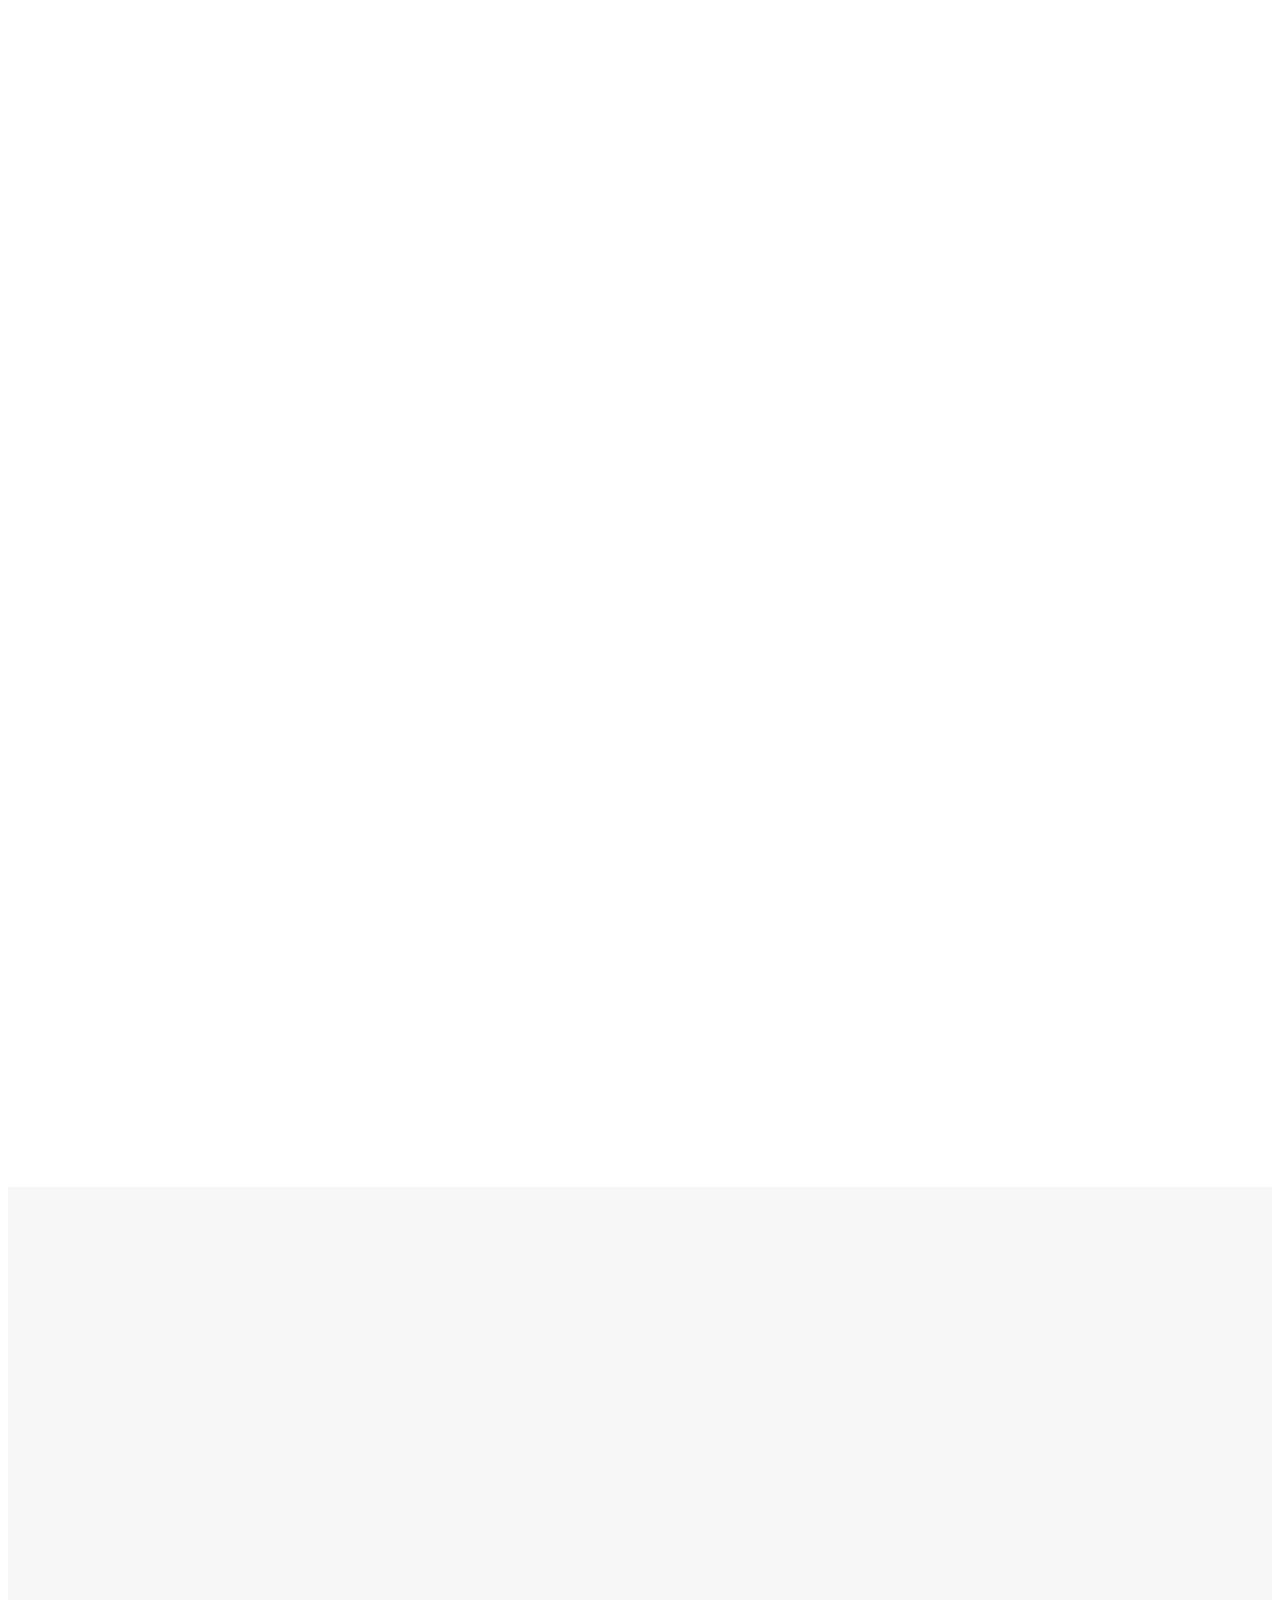
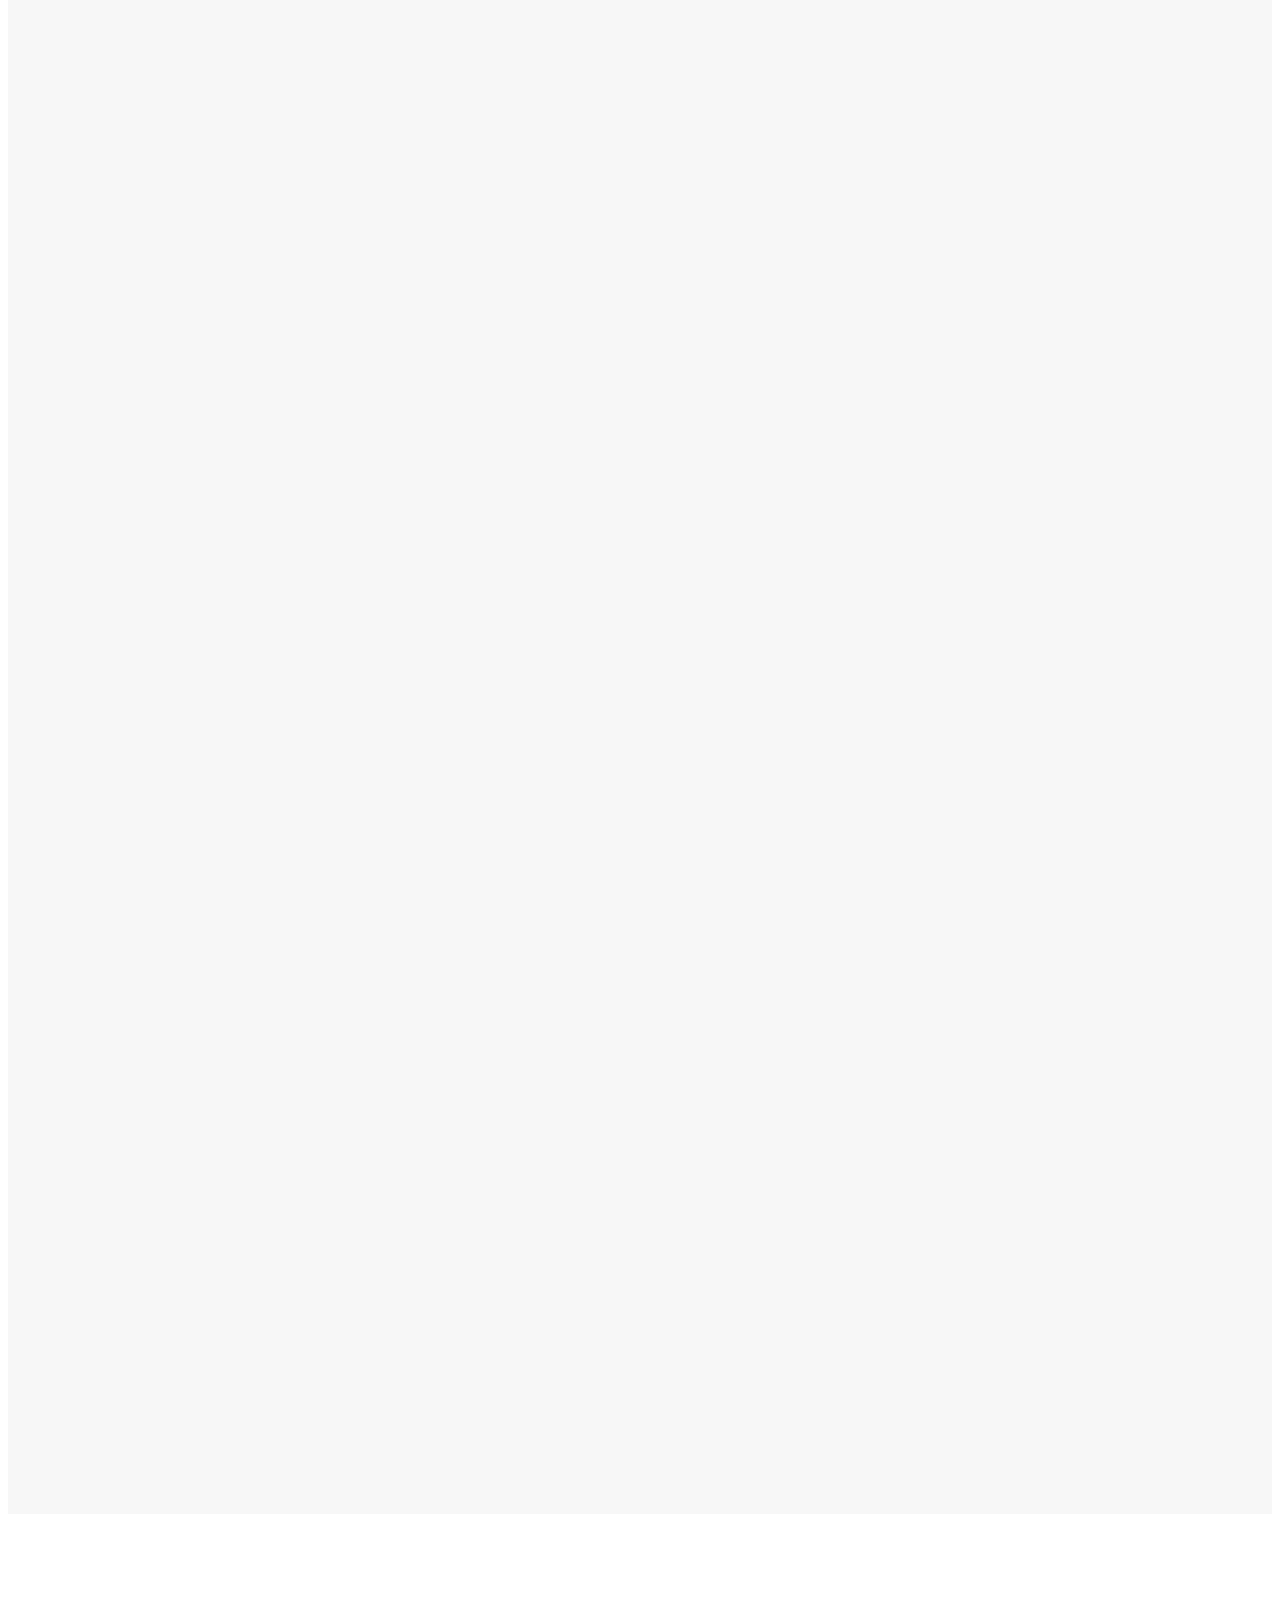
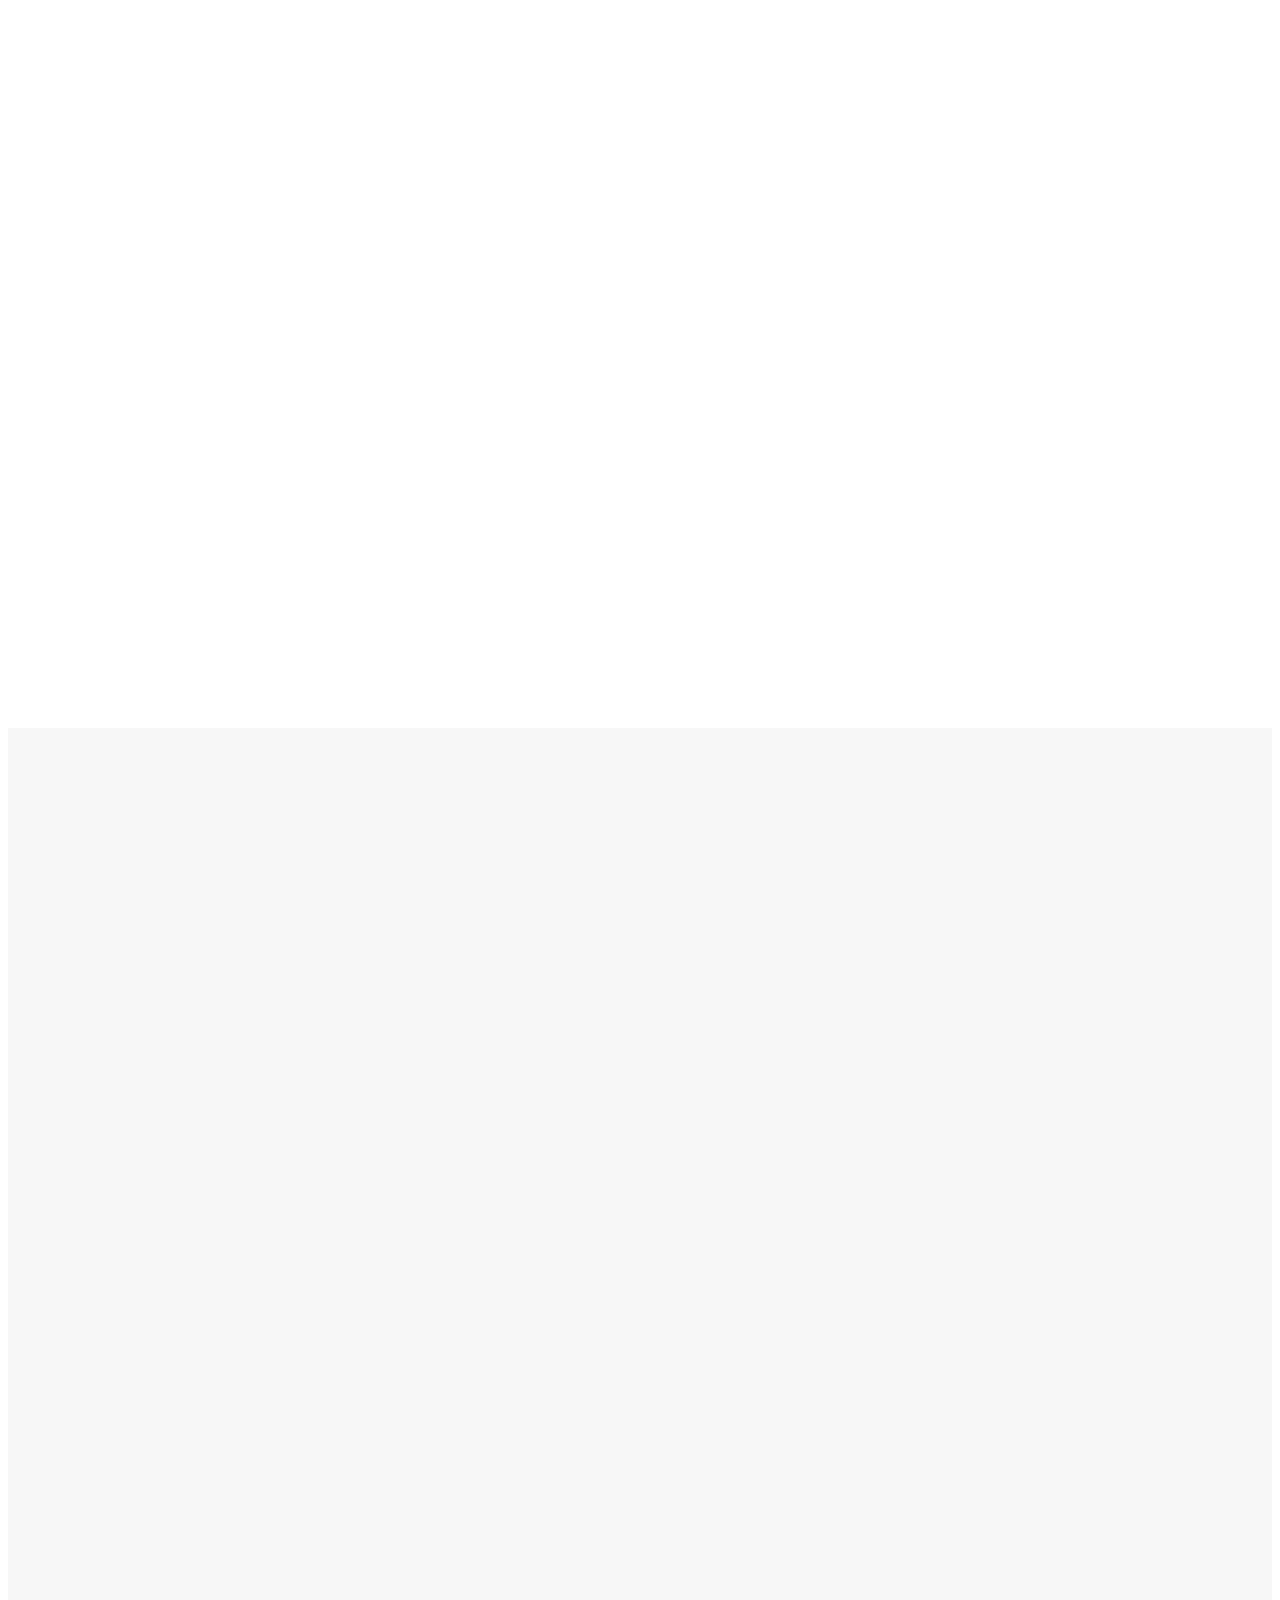
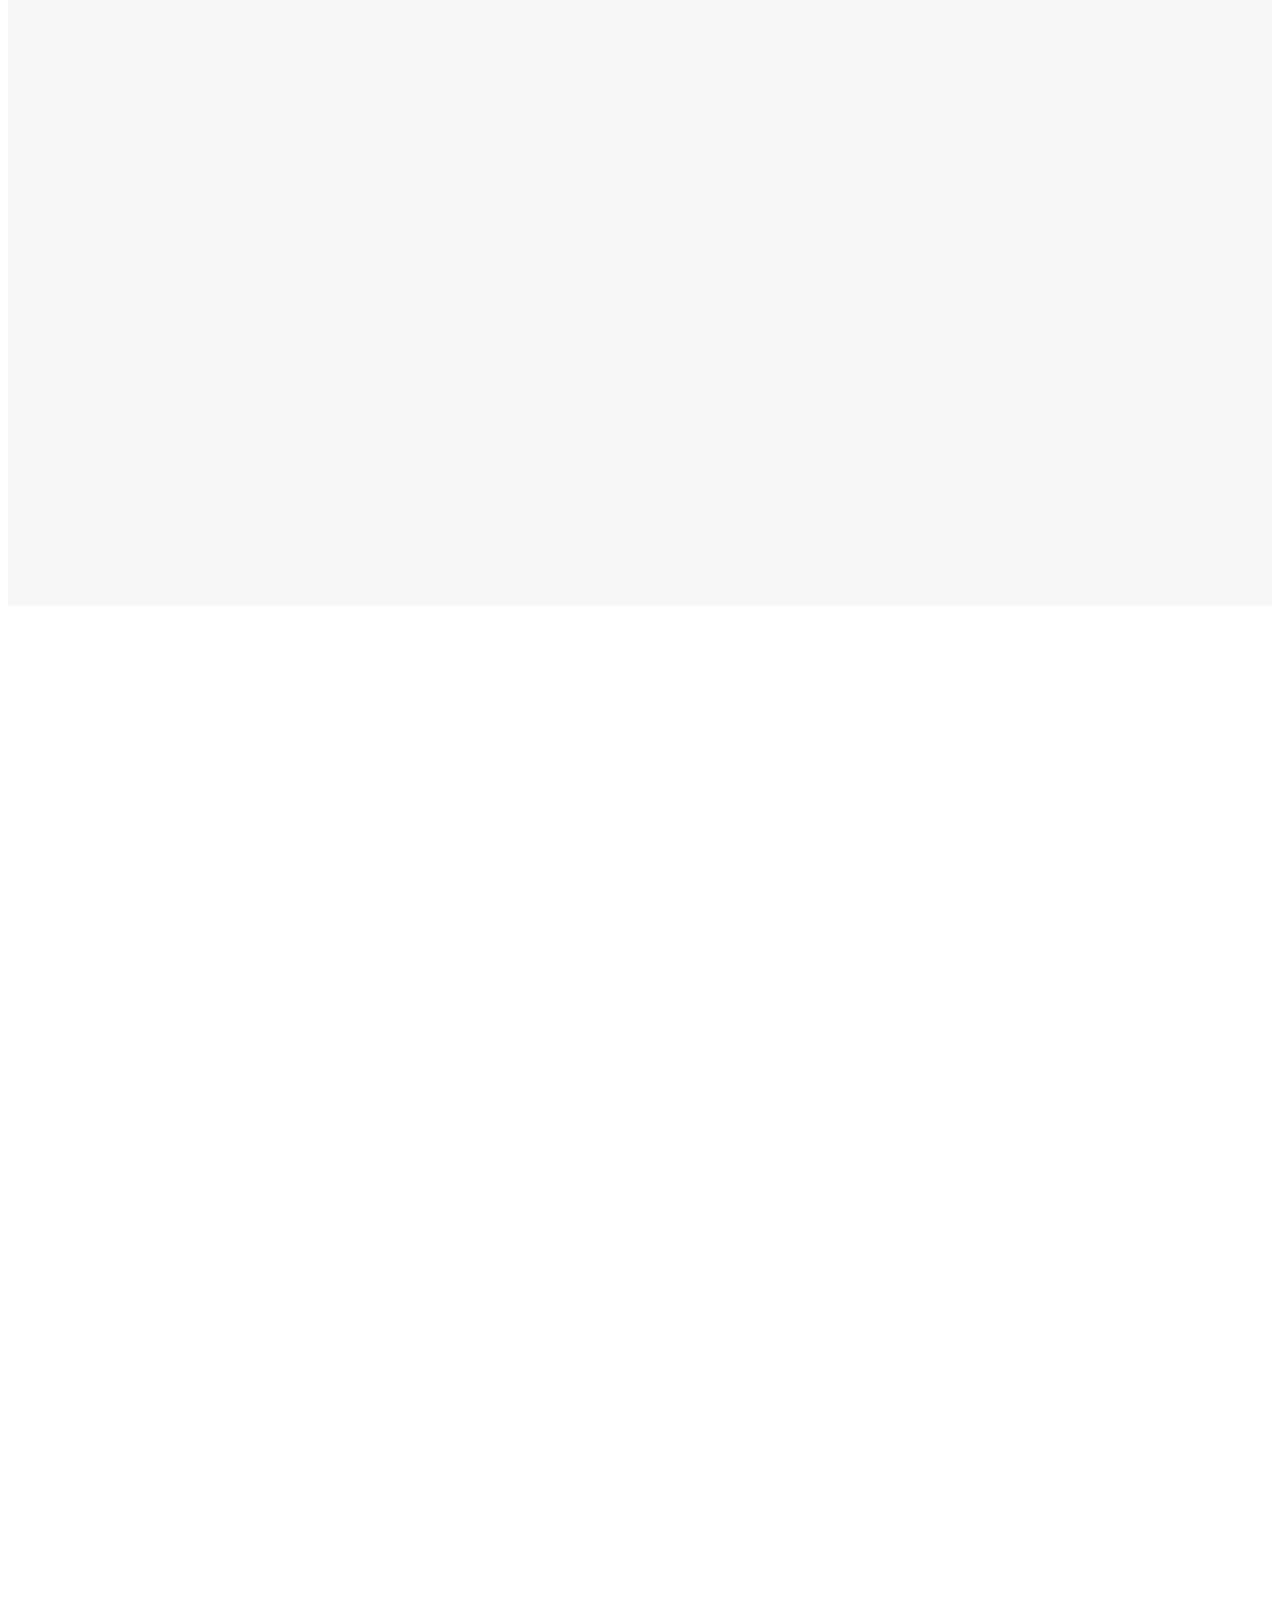
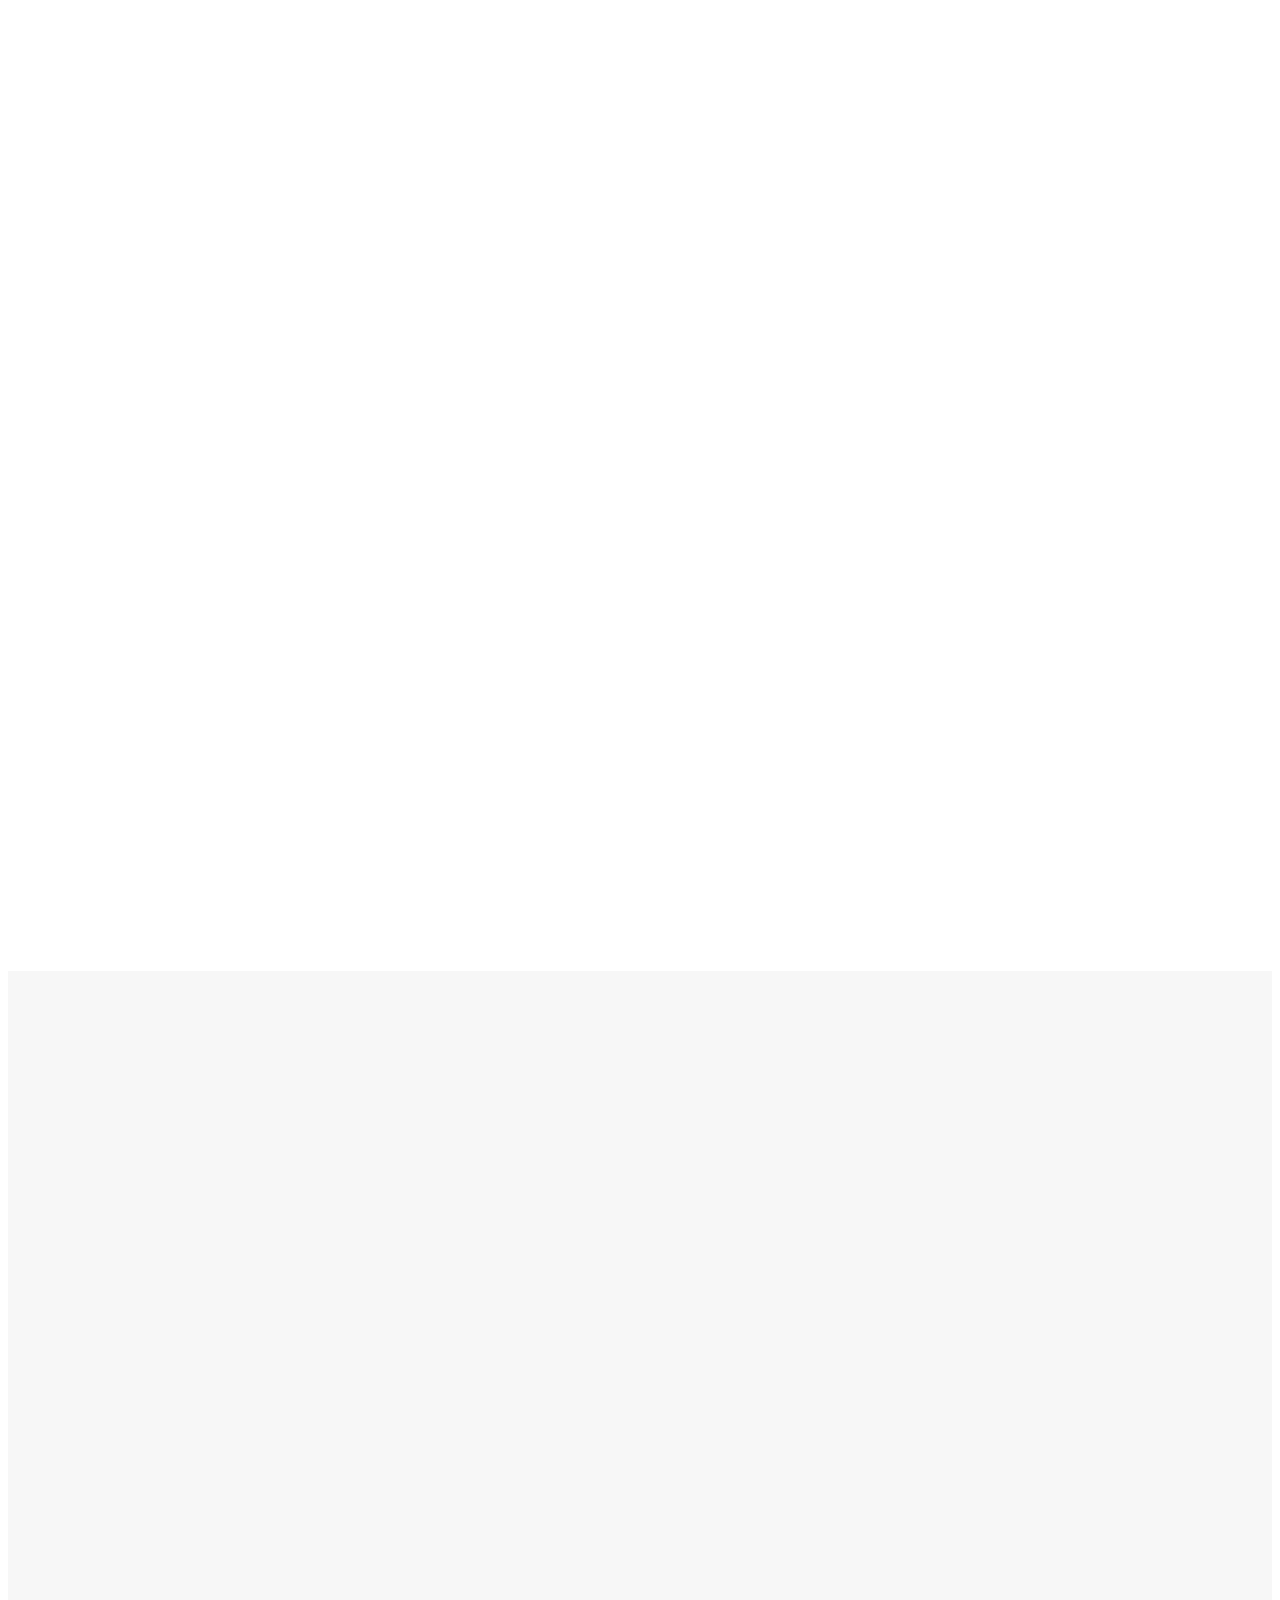
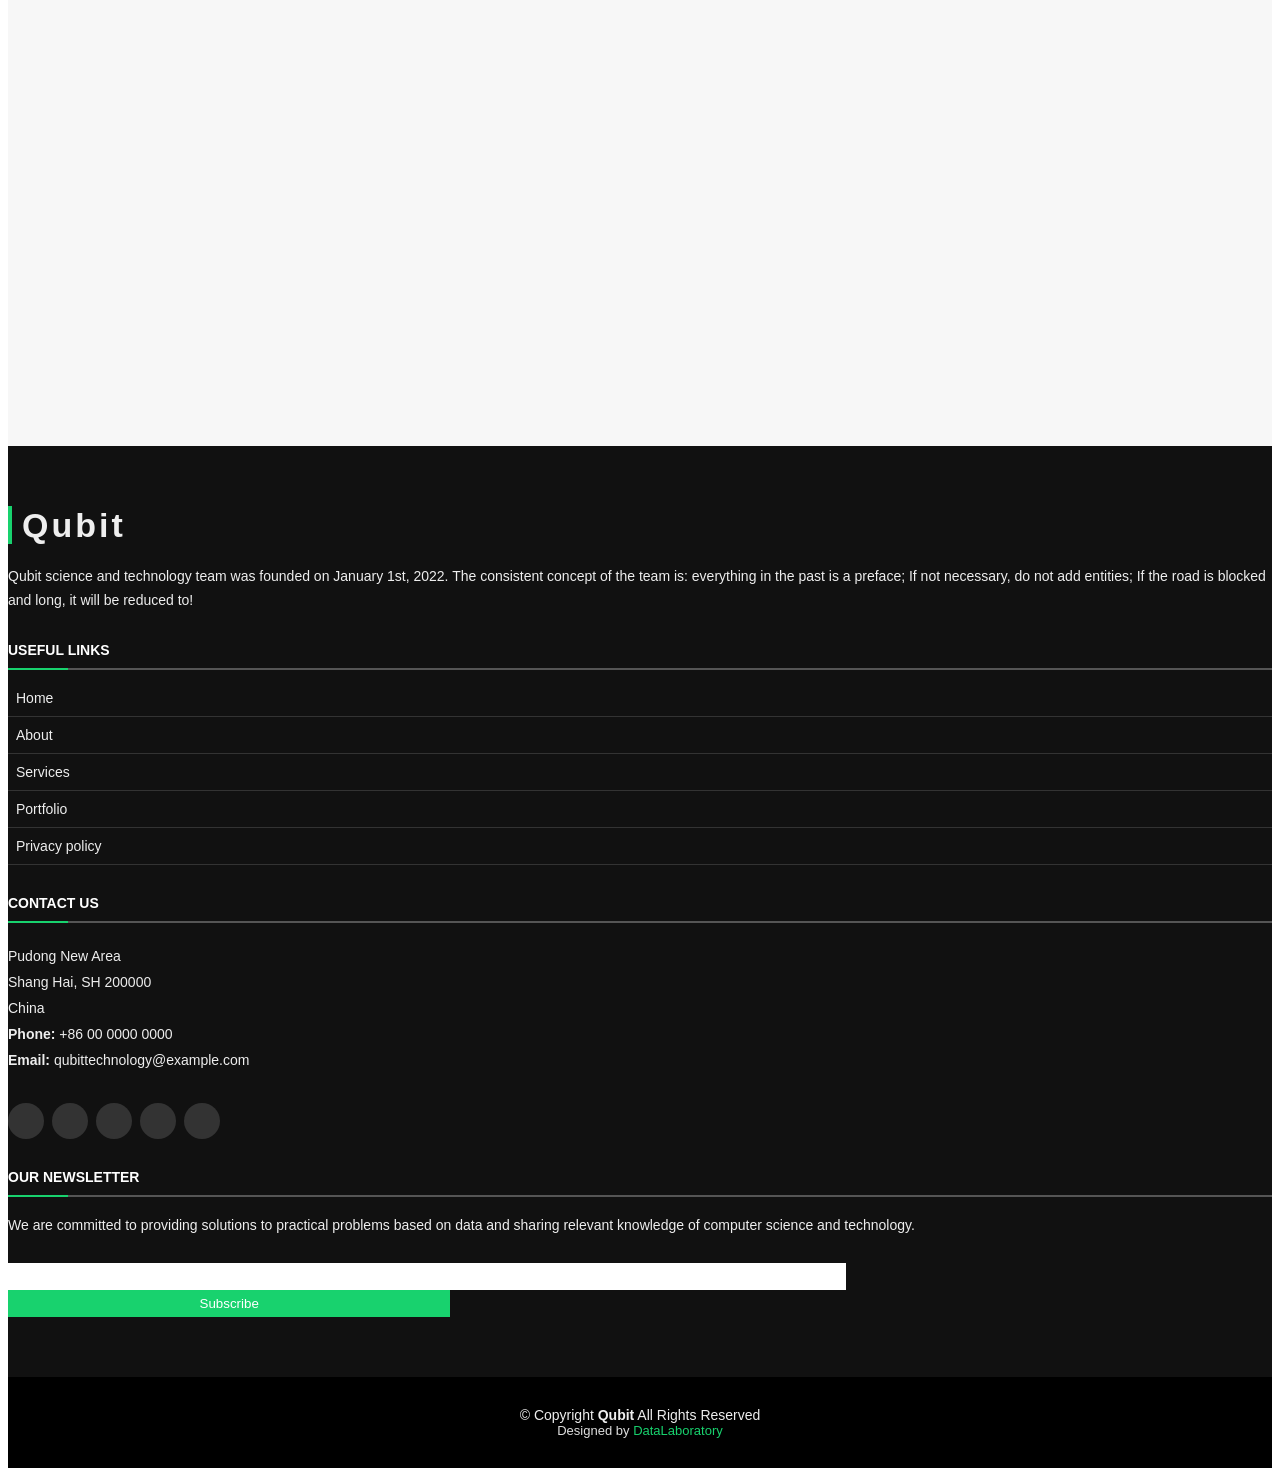
==== commit df452920: "Add files via upload" ====
--- a/index.html
+++ b/index.html
@@ -610,14 +610,14 @@
             <div class="contact-address">
               <i class="bi bi-geo-alt"></i>
               <h3>Address</h3>
-              <address>A108 Adam Street, NY 535022, USA</address>
+              <address>A000 Pudong New Area, SH 200000, CN</address>
             </div>
           </div>
           <div class="col-md-4">
             <div class="contact-phone">
               <i class="bi bi-phone"></i>
               <h3>Phone Number</h3>
-              <p><a href="tel:+155895548855">+1 5589 55488 55</a></p>
+              <p><a href="tel:+155895548855">+1 000 0000 0000</a></p>
             </div>
           </div>
           <div class="col-md-4">
--- a/assets/css/style.css
+++ b/assets/css/style.css
@@ -0,0 +1,2200 @@
+/**
+* Template Name: Qubit - v5.9.1
+* Template URL: https://bootstrapmade.com/Qubit-bootstrap-business-template/
+* Author: BootstrapMade.com
+* License: https://bootstrapmade.com/license/
+*/
+
+/*--------------------------------------------------------------
+# General
+--------------------------------------------------------------*/
+body {
+  background: #fff;
+  color: #666666;
+  font-family: "Open Sans", sans-serif;
+}
+
+a {
+  color: #18d26e;
+  transition: 0.5s;
+  text-decoration: none;
+}
+
+a:hover,
+a:active,
+a:focus {
+  color: #18d36e;
+  outline: none;
+  text-decoration: none;
+}
+
+p {
+  padding: 0;
+  margin: 0 0 30px 0;
+}
+
+h1,
+h2,
+h3,
+h4,
+h5,
+h6 {
+  font-family: "Montserrat", sans-serif;
+  font-weight: 400;
+  margin: 0 0 20px 0;
+  padding: 0;
+}
+
+/*--------------------------------------------------------------
+# Back to top button
+--------------------------------------------------------------*/
+.back-to-top {
+  position: fixed;
+  visibility: hidden;
+  opacity: 0;
+  right: 15px;
+  bottom: 15px;
+  z-index: 996;
+  background: #18d26e;
+  width: 40px;
+  height: 40px;
+  border-radius: 50px;
+  transition: all 0.4s;
+}
+
+.back-to-top i {
+  font-size: 28px;
+  color: #fff;
+  line-height: 0;
+}
+
+.back-to-top:hover {
+  background: #2ce782;
+  color: #fff;
+}
+
+.back-to-top.active {
+  visibility: visible;
+  opacity: 1;
+}
+
+/* Prelaoder */
+#preloader {
+  position: fixed;
+  top: 0;
+  left: 0;
+  right: 0;
+  bottom: 0;
+  z-index: 9999;
+  overflow: hidden;
+  background: #fff;
+}
+
+#preloader:before {
+  content: "";
+  position: fixed;
+  top: calc(50% - 30px);
+  left: calc(50% - 30px);
+  border: 6px solid #f2f2f2;
+  border-top: 6px solid #18d26e;
+  border-radius: 50%;
+  width: 60px;
+  height: 60px;
+  -webkit-animation: animate-preloader 1s linear infinite;
+  animation: animate-preloader 1s linear infinite;
+}
+
+@-webkit-keyframes animate-preloader {
+  0% {
+    transform: rotate(0deg);
+  }
+
+  100% {
+    transform: rotate(360deg);
+  }
+}
+
+@keyframes animate-preloader {
+  0% {
+    transform: rotate(0deg);
+  }
+
+  100% {
+    transform: rotate(360deg);
+  }
+}
+
+/*--------------------------------------------------------------
+# Header
+--------------------------------------------------------------*/
+#header {
+  transition: all 0.5s;
+  z-index: 997;
+  background: rgba(0, 0, 0, 0.9);
+  height: 80px;
+}
+
+#header.header-transparent {
+  background: transparent;
+}
+
+#header.header-scrolled {
+  background: rgba(0, 0, 0, 0.9);
+  height: 60px;
+}
+
+#header .logo {
+  font-size: 34px;
+  margin: 0;
+  padding: 0;
+  font-family: "Montserrat", sans-serif;
+  font-weight: 700;
+  letter-spacing: 3px;
+  padding-left: 10px;
+  border-left: 4px solid #18d26e;
+}
+
+#header .logo a {
+  color: #fff;
+}
+
+#header .logo img {
+  max-height: 40px;
+}
+
+@media (max-width: 992px) {
+  #header .logo {
+    font-size: 28px;
+  }
+}
+
+/*--------------------------------------------------------------
+# Navigation Menu
+--------------------------------------------------------------*/
+/**
+* Desktop Navigation 
+*/
+.navbar {
+  padding: 0;
+}
+
+.navbar ul {
+  margin: 0;
+  padding: 0;
+  display: flex;
+  list-style: none;
+  align-items: center;
+}
+
+.navbar li {
+  position: relative;
+}
+
+.navbar a,
+.navbar a:focus {
+  display: flex;
+  align-items: center;
+  justify-content: space-between;
+  padding: 10px 0 10px 30px;
+  font-family: "Montserrat", sans-serif;
+  font-size: 13px;
+  font-weight: 600;
+  color: #fff;
+  white-space: nowrap;
+  text-transform: uppercase;
+  transition: 0.3s;
+}
+
+.navbar a i,
+.navbar a:focus i {
+  font-size: 12px;
+  line-height: 0;
+  margin-left: 5px;
+}
+
+.navbar a:hover,
+.navbar .active,
+.navbar .active:focus,
+.navbar li:hover>a {
+  color: #18d26e;
+}
+
+.navbar .dropdown ul {
+  display: block;
+  position: absolute;
+  left: 14px;
+  top: calc(100% + 30px);
+  margin: 0;
+  padding: 10px 0;
+  z-index: 99;
+  opacity: 0;
+  visibility: hidden;
+  background: #fff;
+  box-shadow: 0px 0px 30px rgba(127, 137, 161, 0.25);
+  transition: 0.3s;
+}
+
+.navbar .dropdown ul li {
+  min-width: 200px;
+}
+
+.navbar .dropdown ul a {
+  padding: 10px 20px;
+  text-transform: none;
+  color: #666666;
+}
+
+.navbar .dropdown ul a i {
+  font-size: 12px;
+}
+
+.navbar .dropdown ul a:hover,
+.navbar .dropdown ul .active:hover,
+.navbar .dropdown ul li:hover>a {
+  color: #18d26e;
+}
+
+.navbar .dropdown:hover>ul {
+  opacity: 1;
+  top: 100%;
+  visibility: visible;
+}
+
+.navbar .dropdown .dropdown ul {
+  top: 0;
+  left: calc(100% - 30px);
+  visibility: hidden;
+}
+
+.navbar .dropdown .dropdown:hover>ul {
+  opacity: 1;
+  top: 0;
+  left: 100%;
+  visibility: visible;
+}
+
+@media (max-width: 1366px) {
+  .navbar .dropdown .dropdown ul {
+    left: -90%;
+  }
+
+  .navbar .dropdown .dropdown:hover>ul {
+    left: -100%;
+  }
+}
+
+/**
+* Mobile Navigation 
+*/
+.mobile-nav-toggle {
+  color: #fff;
+  font-size: 28px;
+  cursor: pointer;
+  display: none;
+  line-height: 0;
+  transition: 0.5s;
+}
+
+@media (max-width: 991px) {
+  .mobile-nav-toggle {
+    display: block;
+  }
+
+  .navbar ul {
+    display: none;
+  }
+}
+
+.navbar-mobile {
+  position: fixed;
+  overflow: hidden;
+  top: 0;
+  right: 0;
+  left: 0;
+  bottom: 0;
+  background: rgba(26, 26, 26, 0.9);
+  transition: 0.3s;
+  z-index: 999;
+}
+
+.navbar-mobile .mobile-nav-toggle {
+  position: absolute;
+  top: 15px;
+  right: 15px;
+}
+
+.navbar-mobile ul {
+  display: block;
+  position: absolute;
+  top: 55px;
+  right: 15px;
+  bottom: 15px;
+  left: 15px;
+  padding: 10px 0;
+  background-color: #fff;
+  overflow-y: auto;
+  transition: 0.3s;
+}
+
+.navbar-mobile a,
+.navbar-mobile a:focus {
+  padding: 10px 20px;
+  font-size: 15px;
+  color: #333333;
+}
+
+.navbar-mobile a:hover,
+.navbar-mobile .active,
+.navbar-mobile li:hover>a {
+  color: #18d26e;
+}
+
+.navbar-mobile .getstarted,
+.navbar-mobile .getstarted:focus {
+  margin: 15px;
+}
+
+.navbar-mobile .dropdown ul {
+  position: static;
+  display: none;
+  margin: 10px 20px;
+  padding: 10px 0;
+  z-index: 99;
+  opacity: 1;
+  visibility: visible;
+  background: #fff;
+  box-shadow: 0px 0px 30px rgba(127, 137, 161, 0.25);
+}
+
+.navbar-mobile .dropdown ul li {
+  min-width: 200px;
+}
+
+.navbar-mobile .dropdown ul a {
+  padding: 10px 20px;
+}
+
+.navbar-mobile .dropdown ul a i {
+  font-size: 12px;
+}
+
+.navbar-mobile .dropdown ul a:hover,
+.navbar-mobile .dropdown ul .active:hover,
+.navbar-mobile .dropdown ul li:hover>a {
+  color: #18d26e;
+}
+
+.navbar-mobile .dropdown>.dropdown-active {
+  display: block;
+}
+
+/*--------------------------------------------------------------
+# Hero Section
+--------------------------------------------------------------*/
+#hero {
+  width: 100%;
+  height: 100vh;
+  background: #000;
+  overflow: hidden;
+  position: relative;
+}
+
+@media (max-height: 500px) {
+  #hero {
+    height: 150vh;
+  }
+}
+
+#hero .carousel,
+#hero .carousel-inner,
+#hero .carousel-item,
+#hero .carousel-item::before {
+  position: absolute;
+  top: 0;
+  right: 0;
+  left: 0;
+  bottom: 0;
+}
+
+#hero .carousel-item {
+  background-size: cover;
+  background-position: center;
+  background-repeat: no-repeat;
+}
+
+#hero .carousel-item::before {
+  content: "";
+  background-color: rgba(0, 0, 0, 0.7);
+}
+
+#hero .carousel-container {
+  display: flex;
+  justify-content: center;
+  align-items: center;
+  position: absolute;
+  bottom: 0;
+  top: 70px;
+  left: 50px;
+  right: 50px;
+}
+
+#hero .container {
+  text-align: center;
+}
+
+#hero h2 {
+  color: #fff;
+  margin-bottom: 30px;
+  font-size: 48px;
+  font-weight: 700;
+}
+
+@media (max-width: 768px) {
+  #hero h2 {
+    font-size: 28px;
+  }
+}
+
+#hero p {
+  width: 80%;
+  margin: 0 auto 30px auto;
+  color: #fff;
+}
+
+@media (min-width: 1024px) {
+  #hero p {
+    width: 60%;
+  }
+}
+
+#hero .carousel-fade {
+  overflow: hidden;
+}
+
+#hero .carousel-fade .carousel-inner .carousel-item {
+  transition-property: opacity;
+}
+
+#hero .carousel-fade .carousel-inner .carousel-item,
+#hero .carousel-fade .carousel-inner .active.carousel-item-start,
+#hero .carousel-fade .carousel-inner .active.carousel-item-end {
+  opacity: 0;
+}
+
+#hero .carousel-fade .carousel-inner .active,
+#hero .carousel-fade .carousel-inner .carousel-item-next.carousel-item-start,
+#hero .carousel-fade .carousel-inner .carousel-item-prev.carousel-item-end {
+  opacity: 1;
+  transition: 0.5s;
+}
+
+#hero .carousel-fade .carousel-inner .carousel-item-next,
+#hero .carousel-fade .carousel-inner .carousel-item-prev,
+#hero .carousel-fade .carousel-inner .active.carousel-item-start,
+#hero .carousel-fade .carousel-inner .active.carousel-item-end {
+  left: 0;
+  transform: translate3d(0, 0, 0);
+}
+
+#hero .carousel-control-prev,
+#hero .carousel-control-next {
+  width: 10%;
+}
+
+@media (min-width: 1024px) {
+
+  #hero .carousel-control-prev,
+  #hero .carousel-control-next {
+    width: 5%;
+  }
+}
+
+#hero .carousel-control-next-icon,
+#hero .carousel-control-prev-icon {
+  background: none;
+  font-size: 32px;
+  line-height: 1;
+}
+
+#hero .carousel-indicators li {
+  cursor: pointer;
+}
+
+#hero .btn-get-started {
+  font-family: "Montserrat", sans-serif;
+  font-weight: 500;
+  font-size: 16px;
+  letter-spacing: 1px;
+  display: inline-block;
+  padding: 8px 32px;
+  border-radius: 50px;
+  transition: 0.5s;
+  margin: 10px;
+  color: #fff;
+  background: #18d26e;
+}
+
+#hero .btn-get-started:hover {
+  background: #fff;
+  color: #18d26e;
+}
+
+/*--------------------------------------------------------------
+# Sections
+--------------------------------------------------------------*/
+section {
+  overflow: hidden;
+}
+
+/* Sections Header
+--------------------------------*/
+.section-header h3 {
+  font-size: 32px;
+  color: #111;
+  text-transform: uppercase;
+  text-align: center;
+  font-weight: 700;
+  position: relative;
+  padding-bottom: 15px;
+}
+
+.section-header h3::before {
+  content: "";
+  position: absolute;
+  display: block;
+  width: 120px;
+  height: 1px;
+  background: #ddd;
+  bottom: 1px;
+  left: calc(50% - 60px);
+}
+
+.section-header h3::after {
+  content: "";
+  position: absolute;
+  display: block;
+  width: 40px;
+  height: 3px;
+  background: #18d26e;
+  bottom: 0;
+  left: calc(50% - 20px);
+}
+
+.section-header p {
+  text-align: center;
+  padding-bottom: 30px;
+  color: #333;
+}
+
+/* Section with background
+--------------------------------*/
+.section-bg {
+  background: #f7f7f7;
+}
+
+/*--------------------------------------------------------------
+# Breadcrumbs
+--------------------------------------------------------------*/
+.breadcrumbs {
+  padding: 20px 0;
+  background-color: #f7f7f7;
+  min-height: 40px;
+  margin-top: 80px;
+}
+
+.breadcrumbs h2 {
+  font-size: 24px;
+  margin-bottom: 0;
+  font-weight: 400;
+}
+
+.breadcrumbs ol {
+  display: flex;
+  flex-wrap: wrap;
+  list-style: none;
+  padding: 0;
+  margin: 0;
+  font-size: 14px;
+}
+
+.breadcrumbs ol li+li {
+  padding-left: 10px;
+}
+
+.breadcrumbs ol li+li::before {
+  display: inline-block;
+  padding-right: 10px;
+  color: #6c757d;
+  content: "/";
+}
+
+@media (max-width: 768px) {
+  .breadcrumbs .d-flex {
+    display: block !important;
+  }
+
+  .breadcrumbs ol {
+    display: block;
+  }
+
+  .breadcrumbs ol li {
+    display: inline-block;
+  }
+}
+
+/* Featured Services Section
+--------------------------------*/
+#featured-services {
+  background: #000;
+}
+
+#featured-services .box {
+  padding: 30px 20px;
+}
+
+#featured-services .box-bg {
+  background-image: linear-gradient(0deg, #000000 0%, #242323 50%, #000000 100%);
+}
+
+#featured-services i {
+  color: #18d26e;
+  font-size: 48px;
+  display: inline-block;
+  line-height: 1;
+}
+
+#featured-services h4 {
+  font-weight: 400;
+  margin: 15px 0;
+  font-size: 18px;
+}
+
+#featured-services h4 a {
+  color: #fff;
+}
+
+#featured-services h4 a:hover {
+  color: #18d26e;
+}
+
+#featured-services p {
+  font-size: 14px;
+  line-height: 24px;
+  color: #fff;
+  margin-bottom: 0;
+}
+
+/* About Us Section
+--------------------------------*/
+#about {
+  background: url("../img/about-bg.jpg") center top no-repeat fixed;
+  background-size: cover;
+  padding: 60px 0 40px 0;
+  position: relative;
+}
+
+#about::before {
+  content: "";
+  position: absolute;
+  left: 0;
+  right: 0;
+  top: 0;
+  bottom: 0;
+  background: rgba(255, 255, 255, 0.92);
+  z-index: 9;
+}
+
+#about .container {
+  position: relative;
+  z-index: 10;
+}
+
+#about .about-col {
+  background: #fff;
+  border-radius: 0 0 4px 4px;
+  box-shadow: 0px 2px 12px rgba(0, 0, 0, 0.08);
+  margin-bottom: 20px;
+}
+
+#about .about-col .img {
+  position: relative;
+}
+
+#about .about-col .img img {
+  border-radius: 4px 4px 0 0;
+}
+
+#about .about-col .icon {
+  width: 64px;
+  height: 64px;
+  text-align: center;
+  position: absolute;
+  background-color: #18d26e;
+  border-radius: 50%;
+  border: 4px solid #fff;
+  left: calc(50% - 32px);
+  bottom: -30px;
+  transition: 0.3s;
+  display: flex;
+  align-items: center;
+  justify-content: center;
+}
+
+#about .about-col i {
+  font-size: 28px;
+  line-height: 0;
+  color: #fff;
+  transition: 0.3s;
+}
+
+#about .about-col:hover .icon {
+  background-color: #fff;
+}
+
+#about .about-col:hover i {
+  color: #18d26e;
+}
+
+#about .about-col h2 {
+  color: #000;
+  text-align: center;
+  font-weight: 700;
+  font-size: 20px;
+  padding: 0;
+  margin: 40px 0 12px 0;
+}
+
+#about .about-col h2 a {
+  color: #000;
+}
+
+#about .about-col h2 a:hover {
+  color: #18d26e;
+}
+
+#about .about-col p {
+  font-size: 14px;
+  line-height: 24px;
+  color: #333;
+  margin-bottom: 0;
+  padding: 0 20px 20px 20px;
+}
+
+/* Services Section
+--------------------------------*/
+#services {
+  background: #fff;
+  background-size: cover;
+  padding: 60px 0 40px 0;
+}
+
+#services .box {
+  margin-bottom: 30px;
+}
+
+#services .icon {
+  float: left;
+}
+
+#services .icon i {
+  color: #18d26e;
+  font-size: 36px;
+  line-height: 0;
+  transition: 0.5s;
+}
+
+#services .title {
+  margin-left: 60px;
+  font-weight: 700;
+  margin-bottom: 15px;
+  font-size: 18px;
+}
+
+#services .title a {
+  color: #111;
+}
+
+#services .box:hover .title a {
+  color: #18d26e;
+}
+
+#services .description {
+  font-size: 14px;
+  margin-left: 60px;
+  line-height: 24px;
+  margin-bottom: 0;
+}
+
+/* Call To Action Section
+--------------------------------*/
+#call-to-action {
+  background: linear-gradient(rgba(0, 142, 99, 0.1), rgba(0, 0, 0, 0.1)), url(../img/call-to-action-bg.jpg) fixed center center;
+  background-size: cover;
+  padding: 60px 0;
+}
+
+#call-to-action h3 {
+  color: #fff;
+  font-size: 28px;
+  font-weight: 700;
+}
+
+#call-to-action p {
+  color: #fff;
+}
+
+#call-to-action .cta-btn {
+  font-family: "Montserrat", sans-serif;
+  text-transform: uppercase;
+  font-weight: 500;
+  font-size: 16px;
+  letter-spacing: 1px;
+  display: inline-block;
+  padding: 8px 28px;
+  border-radius: 25px;
+  transition: 0.5s;
+  margin-top: 10px;
+  border: 2px solid #fff;
+  color: #fff;
+}
+
+#call-to-action .cta-btn:hover {
+  background: #18d26e;
+  border: 2px solid #18d26e;
+}
+
+/* Call To Action Section
+--------------------------------*/
+#skills {
+  padding: 60px 0;
+}
+
+#skills .progress {
+  height: 35px;
+  margin-bottom: 10px;
+  border-radius: 0;
+}
+
+#skills .progress .skill {
+  font-family: "Open Sans", sans-serif;
+  line-height: 35px;
+  padding: 0;
+  margin: 0 0 0 20px;
+  text-transform: uppercase;
+}
+
+#skills .progress .skill .val {
+  float: right;
+  font-style: normal;
+  margin: 0 20px 0 0;
+}
+
+#skills .progress-bar {
+  width: 1px;
+  text-align: left;
+  transition: 0.9s;
+}
+
+/* Facts Section
+--------------------------------*/
+#facts {
+  background: url("../img/facts-bg.jpg") center top no-repeat fixed;
+  background-size: cover;
+  padding: 60px 0 0 0;
+  position: relative;
+}
+
+#facts::before {
+  content: "";
+  position: absolute;
+  left: 0;
+  right: 0;
+  top: 0;
+  bottom: 0;
+  background: rgba(255, 255, 255, 0.88);
+  z-index: 9;
+}
+
+#facts .container {
+  position: relative;
+  z-index: 10;
+}
+
+#facts .counters span {
+  font-family: "Montserrat", sans-serif;
+  font-weight: bold;
+  font-size: 48px;
+  display: block;
+  color: #18d26e;
+}
+
+#facts .counters p {
+  padding: 0;
+  margin: 0 0 20px 0;
+  font-family: "Montserrat", sans-serif;
+  font-size: 14px;
+  color: #111;
+}
+
+#facts .facts-img {
+  text-align: center;
+  padding-top: 30px;
+}
+
+/* Portfolio Section
+--------------------------------*/
+#portfolio {
+  padding: 60px 0;
+}
+
+#portfolio #portfolio-flters {
+  padding: 0;
+  margin: 5px 0 35px 0;
+  list-style: none;
+  text-align: center;
+}
+
+#portfolio #portfolio-flters li {
+  cursor: pointer;
+  margin: 15px 15px 15px 0;
+  display: inline-block;
+  padding: 10px 20px;
+  font-size: 12px;
+  line-height: 20px;
+  color: #666666;
+  border-radius: 4px;
+  text-transform: uppercase;
+  background: #fff;
+  margin-bottom: 5px;
+  transition: all 0.3s ease-in-out;
+}
+
+#portfolio #portfolio-flters li:hover,
+#portfolio #portfolio-flters li.filter-active {
+  background: #18d26e;
+  color: #fff;
+}
+
+#portfolio #portfolio-flters li:last-child {
+  margin-right: 0;
+}
+
+#portfolio .portfolio-wrap {
+  box-shadow: 0px 2px 12px rgba(0, 0, 0, 0.08);
+  transition: 0.3s;
+}
+
+#portfolio .portfolio-wrap:hover {
+  box-shadow: 0px 4px 14px rgba(0, 0, 0, 0.16);
+}
+
+#portfolio .portfolio-item {
+  position: relative;
+  height: 360px;
+  overflow: hidden;
+}
+
+#portfolio .portfolio-item figure {
+  background: #000;
+  overflow: hidden;
+  height: 240px;
+  position: relative;
+  border-radius: 4px 4px 0 0;
+  margin: 0;
+}
+
+#portfolio .portfolio-item figure:hover img {
+  opacity: 0.4;
+  transition: 0.3s;
+}
+
+#portfolio .portfolio-item figure .link-preview,
+#portfolio .portfolio-item figure .link-details {
+  position: absolute;
+  display: inline-flex;
+  align-items: center;
+  justify-content: center;
+  opacity: 0;
+  line-height: 1;
+  text-align: center;
+  width: 36px;
+  height: 36px;
+  background: #fff;
+  border-radius: 50%;
+  transition: 0.2s linear;
+}
+
+#portfolio .portfolio-item figure .link-preview i,
+#portfolio .portfolio-item figure .link-details i {
+  font-size: 22px;
+  color: #333;
+  line-height: 0;
+}
+
+#portfolio .portfolio-item figure .link-preview:hover,
+#portfolio .portfolio-item figure .link-details:hover {
+  background: #18d26e;
+}
+
+#portfolio .portfolio-item figure .link-preview:hover i,
+#portfolio .portfolio-item figure .link-details:hover i {
+  color: #fff;
+}
+
+#portfolio .portfolio-item figure .link-preview {
+  left: calc(50% - 38px);
+  top: calc(50% - 18px);
+}
+
+#portfolio .portfolio-item figure .link-details {
+  right: calc(50% - 38px);
+  top: calc(50% - 18px);
+}
+
+#portfolio .portfolio-item figure:hover .link-preview {
+  opacity: 1;
+  left: calc(50% - 44px);
+}
+
+#portfolio .portfolio-item figure:hover .link-details {
+  opacity: 1;
+  right: calc(50% - 44px);
+}
+
+#portfolio .portfolio-item .portfolio-info {
+  background: #fff;
+  text-align: center;
+  padding: 30px;
+  height: 90px;
+  border-radius: 0 0 3px 3px;
+}
+
+#portfolio .portfolio-item .portfolio-info h4 {
+  font-size: 18px;
+  line-height: 1px;
+  font-weight: 700;
+  margin-bottom: 18px;
+  padding-bottom: 0;
+}
+
+#portfolio .portfolio-item .portfolio-info h4 a {
+  color: #333;
+}
+
+#portfolio .portfolio-item .portfolio-info h4 a:hover {
+  color: #18d26e;
+}
+
+#portfolio .portfolio-item .portfolio-info p {
+  padding: 0;
+  margin: 0;
+  color: #b8b8b8;
+  font-weight: 500;
+  font-size: 14px;
+  text-transform: uppercase;
+}
+
+/*--------------------------------------------------------------
+# Portfolio Details
+--------------------------------------------------------------*/
+.portfolio-details {
+  padding-top: 40px;
+}
+
+.portfolio-details .portfolio-details-slider img {
+  width: 100%;
+}
+
+.portfolio-details .portfolio-details-slider .swiper-pagination {
+  margin-top: 20px;
+  position: relative;
+}
+
+.portfolio-details .portfolio-details-slider .swiper-pagination .swiper-pagination-bullet {
+  width: 12px;
+  height: 12px;
+  background-color: #fff;
+  opacity: 1;
+  border: 1px solid #18d26e;
+}
+
+.portfolio-details .portfolio-details-slider .swiper-pagination .swiper-pagination-bullet-active {
+  background-color: #18d26e;
+}
+
+.portfolio-details .portfolio-info {
+  padding: 30px;
+  box-shadow: 0px 0 30px rgba(51, 51, 51, 0.08);
+}
+
+.portfolio-details .portfolio-info h3 {
+  font-size: 22px;
+  font-weight: 700;
+  margin-bottom: 20px;
+  padding-bottom: 20px;
+  border-bottom: 1px solid #eee;
+}
+
+.portfolio-details .portfolio-info ul {
+  list-style: none;
+  padding: 0;
+  font-size: 15px;
+}
+
+.portfolio-details .portfolio-info ul li+li {
+  margin-top: 10px;
+}
+
+.portfolio-details .portfolio-description {
+  padding-top: 30px;
+}
+
+.portfolio-details .portfolio-description h2 {
+  font-size: 26px;
+  font-weight: 700;
+  margin-bottom: 20px;
+}
+
+.portfolio-details .portfolio-description p {
+  padding: 0;
+}
+
+/* Clients Section
+--------------------------------*/
+#clients {
+  padding: 60px 0;
+}
+
+#clients img {
+  opacity: 0.5;
+  transition: 0.3s;
+}
+
+#clients img:hover {
+  opacity: 1;
+}
+
+#clients .swiper-pagination {
+  margin-top: 30px;
+  position: relative;
+}
+
+#clients .swiper-pagination .swiper-pagination-bullet {
+  width: 12px;
+  height: 12px;
+  background-color: #fff;
+  opacity: 1;
+  border: 1px solid #18d26e;
+}
+
+#clients .swiper-pagination .swiper-pagination-bullet-active {
+  background-color: #18d26e;
+}
+
+/* Testimonials Section
+--------------------------------*/
+#testimonials {
+  padding: 60px 0;
+}
+
+#testimonials .section-header {
+  margin-bottom: 40px;
+}
+
+#testimonials .testimonials-carousel,
+#testimonials .testimonials-slider {
+  overflow: hidden;
+}
+
+#testimonials .testimonial-item {
+  text-align: center;
+}
+
+#testimonials .testimonial-item .testimonial-img {
+  width: 120px;
+  border-radius: 50%;
+  border: 4px solid #fff;
+  margin: 0 auto;
+}
+
+#testimonials .testimonial-item h3 {
+  font-size: 20px;
+  font-weight: bold;
+  margin: 10px 0 5px 0;
+  color: #111;
+}
+
+#testimonials .testimonial-item h4 {
+  font-size: 14px;
+  color: #999;
+  margin: 0 0 15px 0;
+}
+
+#testimonials .testimonial-item .quote-sign-left {
+  margin-top: -15px;
+  padding-right: 10px;
+  display: inline-block;
+  width: 37px;
+}
+
+#testimonials .testimonial-item .quote-sign-right {
+  margin-bottom: -15px;
+  padding-left: 10px;
+  display: inline-block;
+  max-width: 100%;
+  width: 37px;
+}
+
+#testimonials .testimonial-item p {
+  font-style: italic;
+  margin: 0 auto 15px auto;
+}
+
+@media (min-width: 992px) {
+  #testimonials .testimonial-item p {
+    width: 80%;
+  }
+}
+
+#testimonials .swiper-pagination {
+  margin-top: 20px;
+  position: relative;
+}
+
+#testimonials .swiper-pagination .swiper-pagination-bullet {
+  width: 12px;
+  height: 12px;
+  background-color: #fff;
+  opacity: 1;
+  border: 1px solid #18d26e;
+}
+
+#testimonials .swiper-pagination .swiper-pagination-bullet-active {
+  background-color: #18d26e;
+}
+
+/* Team Section
+--------------------------------*/
+#team {
+  background: #fff;
+  padding: 60px 0;
+}
+
+#team .member {
+  text-align: center;
+  margin-bottom: 20px;
+  background: #000;
+  position: relative;
+}
+
+#team .member .member-info {
+  opacity: 0;
+  display: flex;
+  justify-content: center;
+  align-items: center;
+  position: absolute;
+  bottom: 0;
+  top: 0;
+  left: 0;
+  right: 0;
+  transition: 0.2s;
+}
+
+#team .member .member-info-content {
+  margin-top: -50px;
+  transition: margin 0.2s;
+}
+
+#team .member:hover .member-info {
+  background: rgba(0, 0, 0, 0.7);
+  opacity: 1;
+  transition: 0.4s;
+}
+
+#team .member:hover .member-info-content {
+  margin-top: 0;
+  transition: margin 0.4s;
+}
+
+#team .member h4 {
+  font-weight: 700;
+  margin-bottom: 2px;
+  font-size: 18px;
+  color: #fff;
+}
+
+#team .member span {
+  font-style: italic;
+  display: block;
+  font-size: 13px;
+  color: #fff;
+}
+
+#team .member .social {
+  margin-top: 15px;
+}
+
+#team .member .social a {
+  transition: none;
+  color: #fff;
+}
+
+#team .member .social a:hover {
+  color: #18d26e;
+}
+
+#team .member .social i {
+  font-size: 18px;
+  margin: 0 2px;
+}
+
+/* Contact Section
+--------------------------------*/
+#contact {
+  padding: 60px 0;
+}
+
+#contact .contact-info {
+  margin-bottom: 20px;
+  text-align: center;
+}
+
+#contact .contact-info i {
+  font-size: 48px;
+  display: inline-block;
+  margin-bottom: 10px;
+  color: #18d26e;
+}
+
+#contact .contact-info address,
+#contact .contact-info p {
+  margin-bottom: 0;
+  color: #000;
+}
+
+#contact .contact-info h3 {
+  font-size: 18px;
+  margin-bottom: 15px;
+  font-weight: bold;
+  text-transform: uppercase;
+  color: #999;
+}
+
+#contact .contact-info a {
+  color: #000;
+}
+
+#contact .contact-info a:hover {
+  color: #18d26e;
+}
+
+#contact .contact-address,
+#contact .contact-phone,
+#contact .contact-email {
+  margin-bottom: 20px;
+}
+
+@media (min-width: 768px) {
+
+  #contact .contact-address,
+  #contact .contact-phone,
+  #contact .contact-email {
+    padding: 20px 0;
+  }
+}
+
+@media (min-width: 768px) {
+  #contact .contact-phone {
+    border-left: 1px solid #ddd;
+    border-right: 1px solid #ddd;
+  }
+}
+
+#contact .php-email-form {
+  box-shadow: 0 0 30px rgba(214, 215, 216, 0.6);
+  padding: 30px;
+  background: #fff;
+}
+
+#contact .php-email-form .error-message {
+  display: none;
+  color: #fff;
+  background: #ed3c0d;
+  text-align: left;
+  padding: 15px;
+  font-weight: 600;
+}
+
+#contact .php-email-form .error-message br+br {
+  margin-top: 25px;
+}
+
+#contact .php-email-form .sent-message {
+  display: none;
+  color: #fff;
+  background: #18d26e;
+  text-align: center;
+  padding: 15px;
+  font-weight: 600;
+}
+
+#contact .php-email-form .loading {
+  display: none;
+  background: #fff;
+  text-align: center;
+  padding: 15px;
+}
+
+#contact .php-email-form .loading:before {
+  content: "";
+  display: inline-block;
+  border-radius: 50%;
+  width: 24px;
+  height: 24px;
+  margin: 0 10px -6px 0;
+  border: 3px solid #18d26e;
+  border-top-color: #eee;
+  -webkit-animation: animate-loading 1s linear infinite;
+  animation: animate-loading 1s linear infinite;
+}
+
+#contact .php-email-form .form-group {
+  margin-bottom: 20px;
+}
+
+#contact .php-email-form input,
+#contact .php-email-form textarea {
+  padding: 10px 14px;
+  border-radius: 0;
+  box-shadow: none;
+  font-size: 15px;
+}
+
+#contact .php-email-form input::focus,
+#contact .php-email-form textarea::focus {
+  background-color: #18d26e;
+}
+
+#contact .php-email-form button[type=submit] {
+  background: #18d26e;
+  border: 0;
+  padding: 10px 30px;
+  color: #fff;
+  transition: 0.4s;
+  cursor: pointer;
+}
+
+#contact .php-email-form button[type=submit]:hover {
+  background: #13a456;
+}
+
+@-webkit-keyframes animate-loading {
+  0% {
+    transform: rotate(0deg);
+  }
+
+  100% {
+    transform: rotate(360deg);
+  }
+}
+
+@keyframes animate-loading {
+  0% {
+    transform: rotate(0deg);
+  }
+
+  100% {
+    transform: rotate(360deg);
+  }
+}
+
+/*--------------------------------------------------------------
+# Blog
+--------------------------------------------------------------*/
+.blog {
+  padding: 40px 0 20px 0;
+}
+
+.blog .entry {
+  padding: 30px;
+  margin-bottom: 60px;
+  box-shadow: 0 4px 16px rgba(0, 0, 0, 0.1);
+}
+
+.blog .entry .entry-img {
+  max-height: 440px;
+  margin: -30px -30px 20px -30px;
+  overflow: hidden;
+}
+
+.blog .entry .entry-title {
+  font-size: 28px;
+  font-weight: bold;
+  padding: 0;
+  margin: 0 0 20px 0;
+}
+
+.blog .entry .entry-title a {
+  color: #333333;
+  transition: 0.3s;
+}
+
+.blog .entry .entry-title a:hover {
+  color: #18d26e;
+}
+
+.blog .entry .entry-meta {
+  margin-bottom: 15px;
+  color: #18d26e;
+}
+
+.blog .entry .entry-meta ul {
+  display: flex;
+  flex-wrap: wrap;
+  list-style: none;
+  align-items: center;
+  padding: 0;
+  margin: 0;
+}
+
+.blog .entry .entry-meta ul li+li {
+  padding-left: 20px;
+}
+
+.blog .entry .entry-meta i {
+  font-size: 16px;
+  margin-right: 8px;
+  line-height: 0;
+}
+
+.blog .entry .entry-meta a {
+  color: #666666;
+  font-size: 14px;
+  display: inline-block;
+  line-height: 1;
+}
+
+.blog .entry .entry-content p {
+  line-height: 24px;
+}
+
+.blog .entry .entry-content .read-more {
+  -moz-text-align-last: right;
+  text-align-last: right;
+}
+
+.blog .entry .entry-content .read-more a {
+  display: inline-block;
+  background: #fff;
+  color: #333333;
+  padding: 6px 30px 8px 30px;
+  transition: 0.3s;
+  font-size: 14px;
+  border-radius: 50px;
+  border: 2px solid #18d26e;
+}
+
+.blog .entry .entry-content .read-more a:hover {
+  background: #18d26e;
+  color: #fff;
+}
+
+.blog .entry .entry-content h3 {
+  font-size: 22px;
+  margin-top: 30px;
+  font-weight: bold;
+}
+
+.blog .entry .entry-content blockquote {
+  overflow: hidden;
+  background-color: #fafafa;
+  padding: 60px;
+  position: relative;
+  text-align: center;
+  margin: 20px 0;
+}
+
+.blog .entry .entry-content blockquote p {
+  color: #666666;
+  line-height: 1.6;
+  margin-bottom: 0;
+  font-style: italic;
+  font-weight: 500;
+  font-size: 22px;
+}
+
+.blog .entry .entry-content blockquote::after {
+  content: "";
+  position: absolute;
+  left: 0;
+  top: 0;
+  bottom: 0;
+  width: 3px;
+  background-color: #18d26e;
+  margin-top: 20px;
+  margin-bottom: 20px;
+}
+
+.blog .entry .entry-footer {
+  padding-top: 10px;
+  border-top: 1px solid #e6e6e6;
+}
+
+.blog .entry .entry-footer i {
+  color: #18d26e;
+  display: inline;
+}
+
+.blog .entry .entry-footer a {
+  color: #666666;
+  transition: 0.3s;
+}
+
+.blog .entry .entry-footer a:hover {
+  color: #18d26e;
+}
+
+.blog .entry .entry-footer .cats {
+  list-style: none;
+  display: inline;
+  padding: 0 20px 0 0;
+  font-size: 14px;
+}
+
+.blog .entry .entry-footer .cats li {
+  display: inline-block;
+}
+
+.blog .entry .entry-footer .tags {
+  list-style: none;
+  display: inline;
+  padding: 0;
+  font-size: 14px;
+}
+
+.blog .entry .entry-footer .tags li {
+  display: inline-block;
+}
+
+.blog .entry .entry-footer .tags li+li::before {
+  padding-right: 6px;
+  color: #6c757d;
+  content: ",";
+}
+
+.blog .entry .entry-footer .share {
+  font-size: 16px;
+}
+
+.blog .entry .entry-footer .share i {
+  padding-left: 5px;
+}
+
+.blog .entry-single {
+  margin-bottom: 30px;
+}
+
+.blog .blog-author {
+  padding: 20px;
+  margin-bottom: 30px;
+  box-shadow: 0 4px 16px rgba(0, 0, 0, 0.1);
+}
+
+.blog .blog-author img {
+  width: 120px;
+  margin-right: 20px;
+}
+
+.blog .blog-author h4 {
+  font-weight: 600;
+  font-size: 22px;
+  margin-bottom: 0px;
+  padding: 0;
+  color: #333333;
+}
+
+.blog .blog-author .social-links {
+  margin: 0 10px 10px 0;
+}
+
+.blog .blog-author .social-links a {
+  color: rgba(51, 51, 51, 0.4);
+  margin-right: 5px;
+  transition: 0.3s;
+}
+
+.blog .blog-author .social-links a:hover {
+  color: #18d26e;
+}
+
+.blog .blog-author p {
+  font-style: italic;
+  color: #666666;
+}
+
+.blog .blog-comments {
+  margin-bottom: 30px;
+}
+
+.blog .blog-comments .comments-count {
+  font-weight: bold;
+}
+
+.blog .blog-comments .comment {
+  margin-top: 30px;
+  position: relative;
+}
+
+.blog .blog-comments .comment .comment-img {
+  margin-right: 14px;
+}
+
+.blog .blog-comments .comment .comment-img img {
+  width: 60px;
+}
+
+.blog .blog-comments .comment h5 {
+  font-size: 16px;
+  margin-bottom: 2px;
+}
+
+.blog .blog-comments .comment h5 a {
+  font-weight: bold;
+  color: #666666;
+  transition: 0.3s;
+}
+
+.blog .blog-comments .comment h5 a:hover {
+  color: #333333;
+}
+
+.blog .blog-comments .comment h5 .reply {
+  padding-left: 10px;
+  color: #18d26e;
+}
+
+.blog .blog-comments .comment h5 .reply i {
+  font-size: 20px;
+}
+
+.blog .blog-comments .comment time {
+  display: block;
+  font-size: 14px;
+  color: #999999;
+  margin-bottom: 5px;
+}
+
+.blog .blog-comments .comment.comment-reply {
+  padding-left: 40px;
+}
+
+.blog .blog-comments .reply-form {
+  margin-top: 30px;
+  padding: 30px;
+  box-shadow: 0 4px 16px rgba(0, 0, 0, 0.1);
+}
+
+.blog .blog-comments .reply-form h4 {
+  font-weight: bold;
+  font-size: 22px;
+}
+
+.blog .blog-comments .reply-form p {
+  font-size: 14px;
+}
+
+.blog .blog-comments .reply-form input {
+  border-radius: 4px;
+  padding: 10px 10px;
+  font-size: 14px;
+}
+
+.blog .blog-comments .reply-form input:focus {
+  box-shadow: none;
+  border-color: #666666;
+}
+
+.blog .blog-comments .reply-form textarea {
+  border-radius: 4px;
+  padding: 10px 10px;
+  font-size: 14px;
+}
+
+.blog .blog-comments .reply-form textarea:focus {
+  box-shadow: none;
+  border-color: #666666;
+}
+
+.blog .blog-comments .reply-form .form-group {
+  margin-bottom: 25px;
+}
+
+.blog .blog-comments .reply-form .btn-primary {
+  border-radius: 50px;
+  padding: 10px 30px;
+  border: 0;
+  background-color: #18d26e;
+}
+
+.blog .blog-comments .reply-form .btn-primary:hover {
+  background-color: #1ee57a;
+}
+
+.blog .blog-pagination {
+  color: #18d26e;
+}
+
+.blog .blog-pagination ul {
+  display: flex;
+  padding: 0;
+  margin: 0;
+  list-style: none;
+}
+
+.blog .blog-pagination li {
+  margin: 0 5px;
+  transition: 0.3s;
+}
+
+.blog .blog-pagination li a {
+  color: #18d26e;
+  padding: 6px 20px;
+  display: flex;
+  align-items: center;
+  justify-content: center;
+  border-radius: 50px;
+  font-weight: bold;
+}
+
+.blog .blog-pagination li.active,
+.blog .blog-pagination li:hover {
+  background: #18d26e;
+  border-radius: 50px;
+}
+
+.blog .blog-pagination li.active a,
+.blog .blog-pagination li:hover a {
+  color: #fff;
+}
+
+.blog .sidebar {
+  padding: 30px;
+  margin: 0 0 60px 20px;
+  box-shadow: 0 4px 16px rgba(0, 0, 0, 0.1);
+}
+
+.blog .sidebar .sidebar-title {
+  font-size: 20px;
+  font-weight: 700;
+  padding: 0 0 0 0;
+  margin: 0 0 15px 0;
+  color: #333333;
+  position: relative;
+}
+
+.blog .sidebar .sidebar-item {
+  margin-bottom: 30px;
+}
+
+.blog .sidebar .search-form form {
+  background: #fff;
+  border: 1px solid #ddd;
+  padding: 3px 10px;
+  position: relative;
+  border-radius: 50px;
+}
+
+.blog .sidebar .search-form form input {
+  border: 0;
+  padding: 4px;
+  border-radius: 4px;
+  width: calc(100% - 70px);
+  box-shadow: none;
+}
+
+.blog .sidebar .search-form form input:focus {
+  box-shadow: none;
+}
+
+.blog .sidebar .search-form form button {
+  position: absolute;
+  top: 0;
+  right: 0;
+  bottom: 0;
+  border: 0;
+  background: none;
+  font-size: 16px;
+  padding: 0 30px;
+  margin: -1px;
+  background: #18d26e;
+  color: #fff;
+  transition: 0.3s;
+  line-height: 0;
+  border-radius: 50px;
+}
+
+.blog .sidebar .search-form form button i {
+  line-height: 0;
+}
+
+.blog .sidebar .search-form form button:hover {
+  background: #13a456;
+}
+
+.blog .sidebar .categories ul {
+  list-style: none;
+  padding: 0;
+}
+
+.blog .sidebar .categories ul li+li {
+  padding-top: 10px;
+}
+
+.blog .sidebar .categories ul a {
+  color: #333333;
+  transition: 0.3s;
+}
+
+.blog .sidebar .categories ul a:hover {
+  color: #18d26e;
+}
+
+.blog .sidebar .categories ul a span {
+  padding-left: 5px;
+  color: #b3b3b3;
+  font-size: 14px;
+}
+
+.blog .sidebar .recent-posts .post-item+.post-item {
+  margin-top: 15px;
+}
+
+.blog .sidebar .recent-posts img {
+  width: 80px;
+  float: left;
+}
+
+.blog .sidebar .recent-posts h4 {
+  font-size: 15px;
+  margin-left: 95px;
+  font-weight: bold;
+}
+
+.blog .sidebar .recent-posts h4 a {
+  color: #333333;
+  transition: 0.3s;
+}
+
+.blog .sidebar .recent-posts h4 a:hover {
+  color: #18d26e;
+}
+
+.blog .sidebar .recent-posts time {
+  display: block;
+  margin-left: 95px;
+  font-style: italic;
+  font-size: 14px;
+  color: #b3b3b3;
+}
+
+.blog .sidebar .tags {
+  margin-bottom: -10px;
+}
+
+.blog .sidebar .tags ul {
+  list-style: none;
+  padding: 0;
+}
+
+.blog .sidebar .tags ul li {
+  display: inline-block;
+}
+
+.blog .sidebar .tags ul a {
+  color: #333333;
+  font-size: 14px;
+  padding: 6px 20px;
+  margin: 0 6px 8px 0;
+  border: 1px solid #18d26e;
+  display: inline-block;
+  border-radius: 50px;
+  transition: 0.3s;
+}
+
+.blog .sidebar .tags ul a:hover {
+  color: #fff;
+  background: #18d26e;
+}
+
+.blog .sidebar .tags ul a span {
+  padding-left: 5px;
+  color: white;
+  font-size: 14px;
+}
+
+/*--------------------------------------------------------------
+# Footer
+--------------------------------------------------------------*/
+#footer {
+  background: #000;
+  padding: 0 0 30px 0;
+  color: #eee;
+  font-size: 14px;
+}
+
+#footer .footer-top {
+  background: #111;
+  padding: 60px 0 30px 0;
+}
+
+#footer .footer-top .footer-info {
+  margin-bottom: 30px;
+}
+
+#footer .footer-top .footer-info h3 {
+  font-size: 34px;
+  margin: 0 0 20px 0;
+  padding: 2px 0 2px 10px;
+  line-height: 1;
+  font-family: "Montserrat", sans-serif;
+  font-weight: 700;
+  letter-spacing: 3px;
+  border-left: 4px solid #18d26e;
+}
+
+#footer .footer-top .footer-info p {
+  font-size: 14px;
+  line-height: 24px;
+  margin-bottom: 0;
+  font-family: "Montserrat", sans-serif;
+  color: #eee;
+}
+
+#footer .footer-top .social-links a {
+  display: inline-block;
+  background: #333;
+  color: #eee;
+  line-height: 1;
+  margin-right: 4px;
+  border-radius: 50%;
+  width: 36px;
+  height: 36px;
+  transition: 0.3s;
+  display: inline-flex;
+  align-items: center;
+  justify-content: center;
+}
+
+#footer .footer-top .social-links a i {
+  line-height: 0;
+  font-size: 16px;
+}
+
+#footer .footer-top .social-links a:hover {
+  background: #18d26e;
+  color: #fff;
+}
+
+#footer .footer-top h4 {
+  font-size: 14px;
+  font-weight: bold;
+  color: #fff;
+  text-transform: uppercase;
+  position: relative;
+  padding-bottom: 12px;
+}
+
+#footer .footer-top h4::before,
+#footer .footer-top h4::after {
+  content: "";
+  position: absolute;
+  left: 0;
+  bottom: 0;
+  height: 2px;
+}
+
+#footer .footer-top h4::before {
+  right: 0;
+  background: #555;
+}
+
+#footer .footer-top h4::after {
+  background: #18d26e;
+  width: 60px;
+}
+
+#footer .footer-top .footer-links {
+  margin-bottom: 30px;
+}
+
+#footer .footer-top .footer-links ul {
+  list-style: none;
+  padding: 0;
+  margin: 0;
+}
+
+#footer .footer-top .footer-links ul i {
+  padding-right: 8px;
+  color: #ddd;
+}
+
+#footer .footer-top .footer-links ul li {
+  border-bottom: 1px solid #333;
+  padding: 10px 0;
+}
+
+#footer .footer-top .footer-links ul li:first-child {
+  padding-top: 0;
+}
+
+#footer .footer-top .footer-links ul a {
+  color: #eee;
+}
+
+#footer .footer-top .footer-links ul a:hover {
+  color: #18d26e;
+}
+
+#footer .footer-top .footer-contact {
+  margin-bottom: 30px;
+}
+
+#footer .footer-top .footer-contact p {
+  line-height: 26px;
+}
+
+#footer .footer-top .footer-newsletter {
+  margin-bottom: 30px;
+}
+
+#footer .footer-top .footer-newsletter input[type=email] {
+  border: 0;
+  padding: 6px 8px;
+  width: 65%;
+}
+
+#footer .footer-top .footer-newsletter input[type=submit] {
+  background: #18d26e;
+  border: 0;
+  width: 35%;
+  padding: 6px 0;
+  text-align: center;
+  color: #fff;
+  transition: 0.3s;
+  cursor: pointer;
+}
+
+#footer .footer-top .footer-newsletter input[type=submit]:hover {
+  background: #13a456;
+}
+
+#footer .copyright {
+  text-align: center;
+  padding-top: 30px;
+}
+
+#footer .credits {
+  text-align: center;
+  font-size: 13px;
+  color: #ddd;
+}
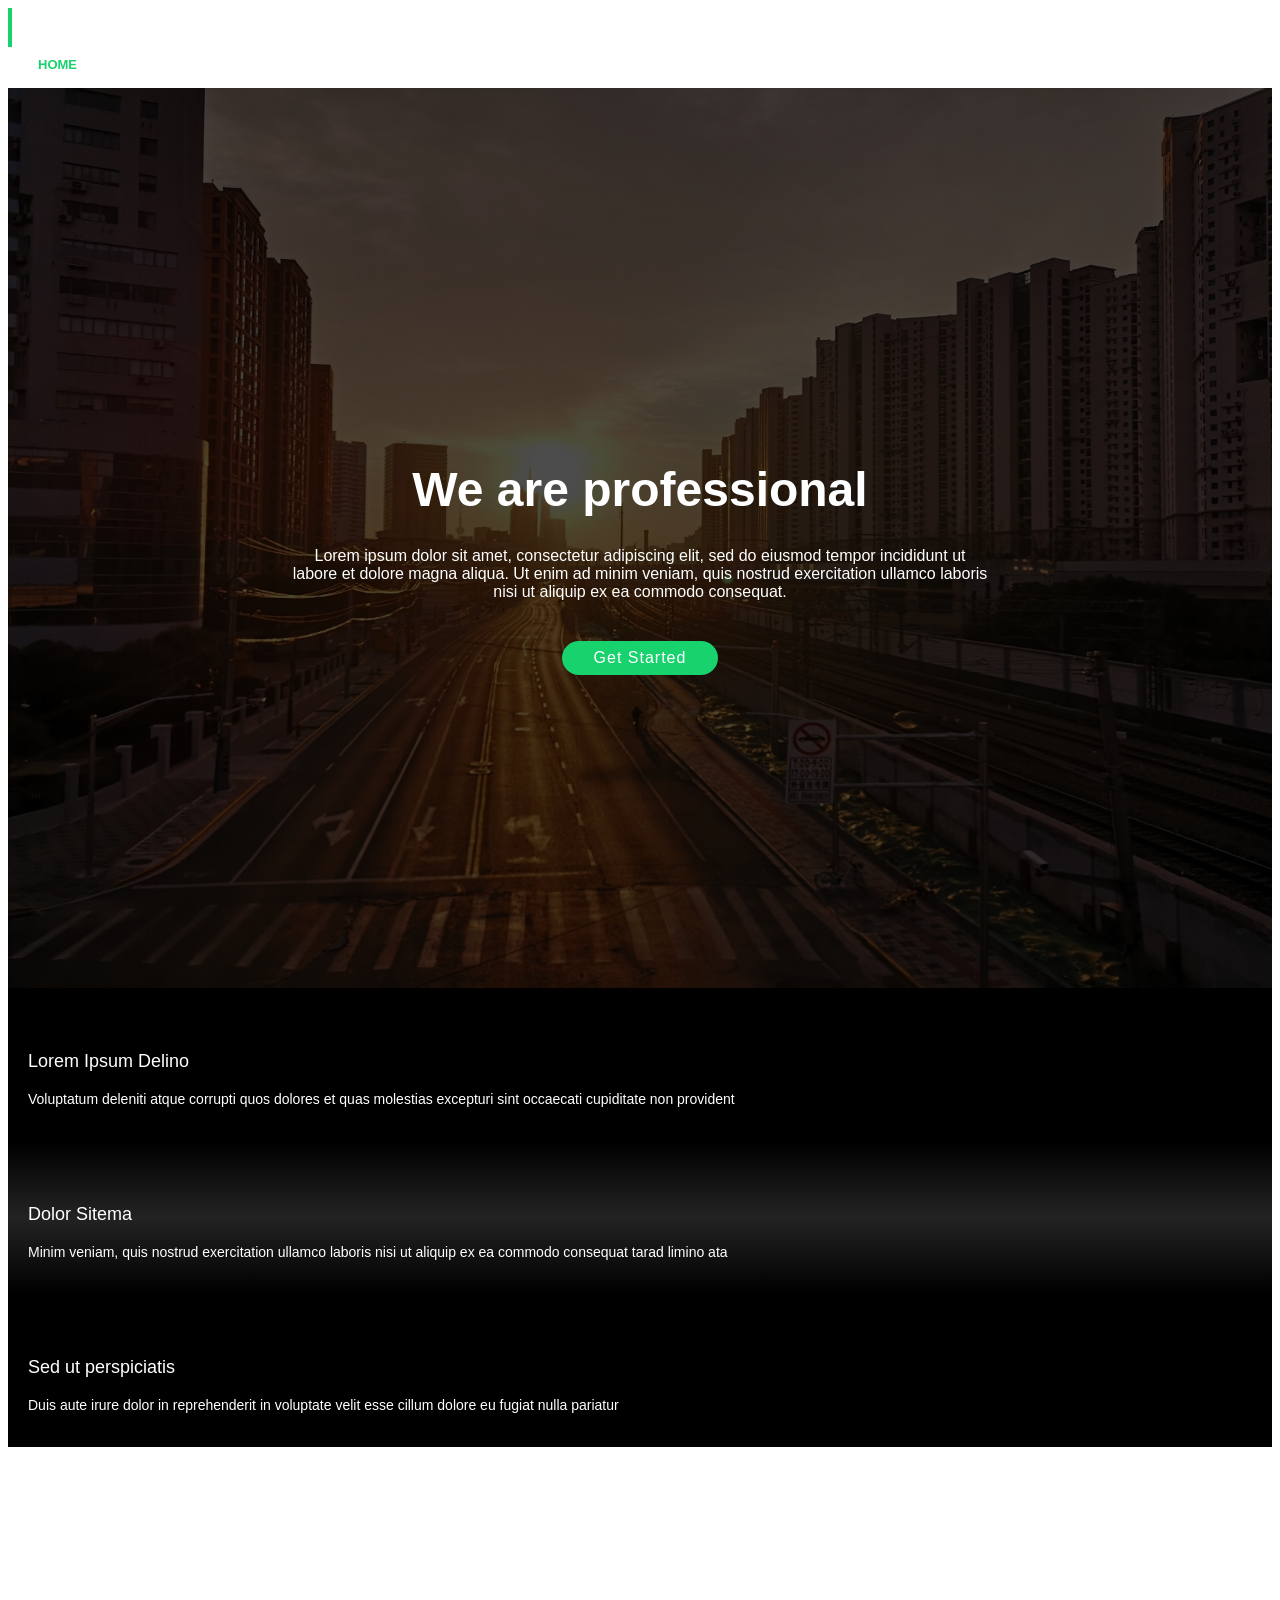
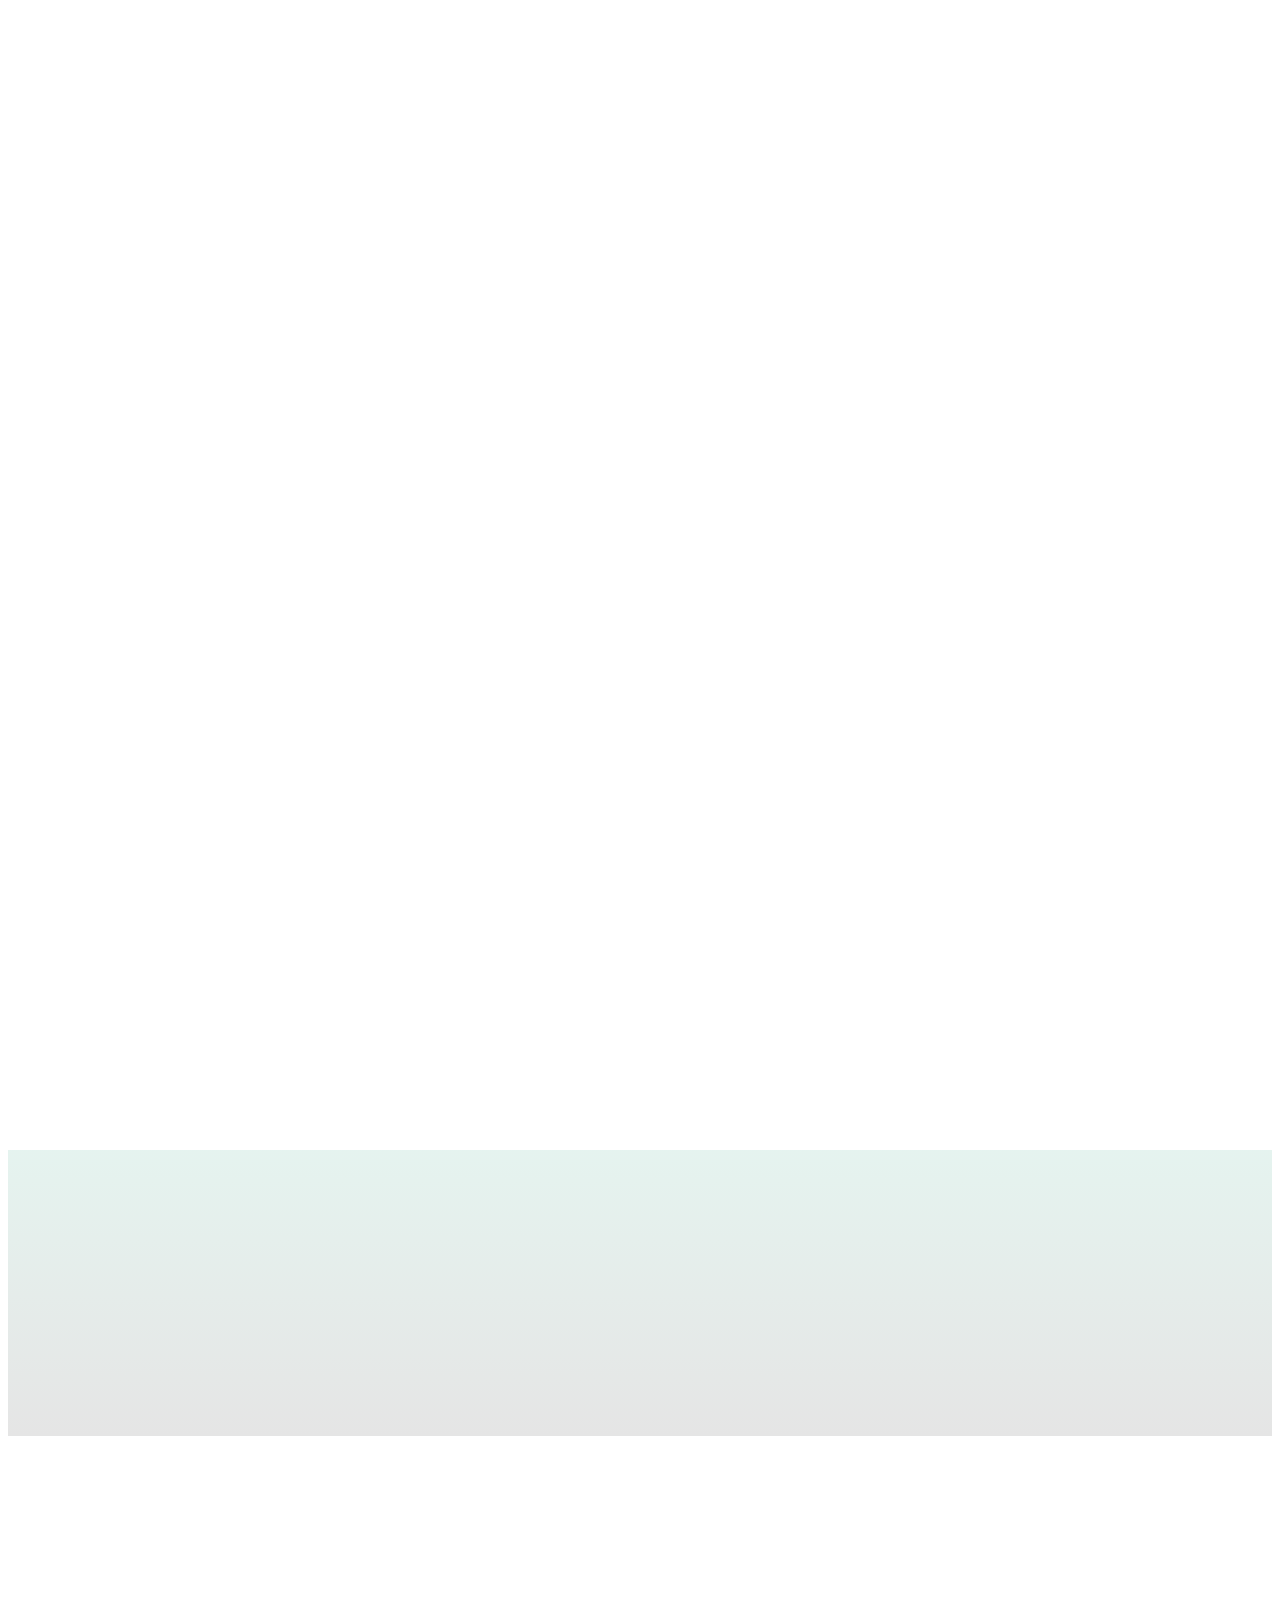
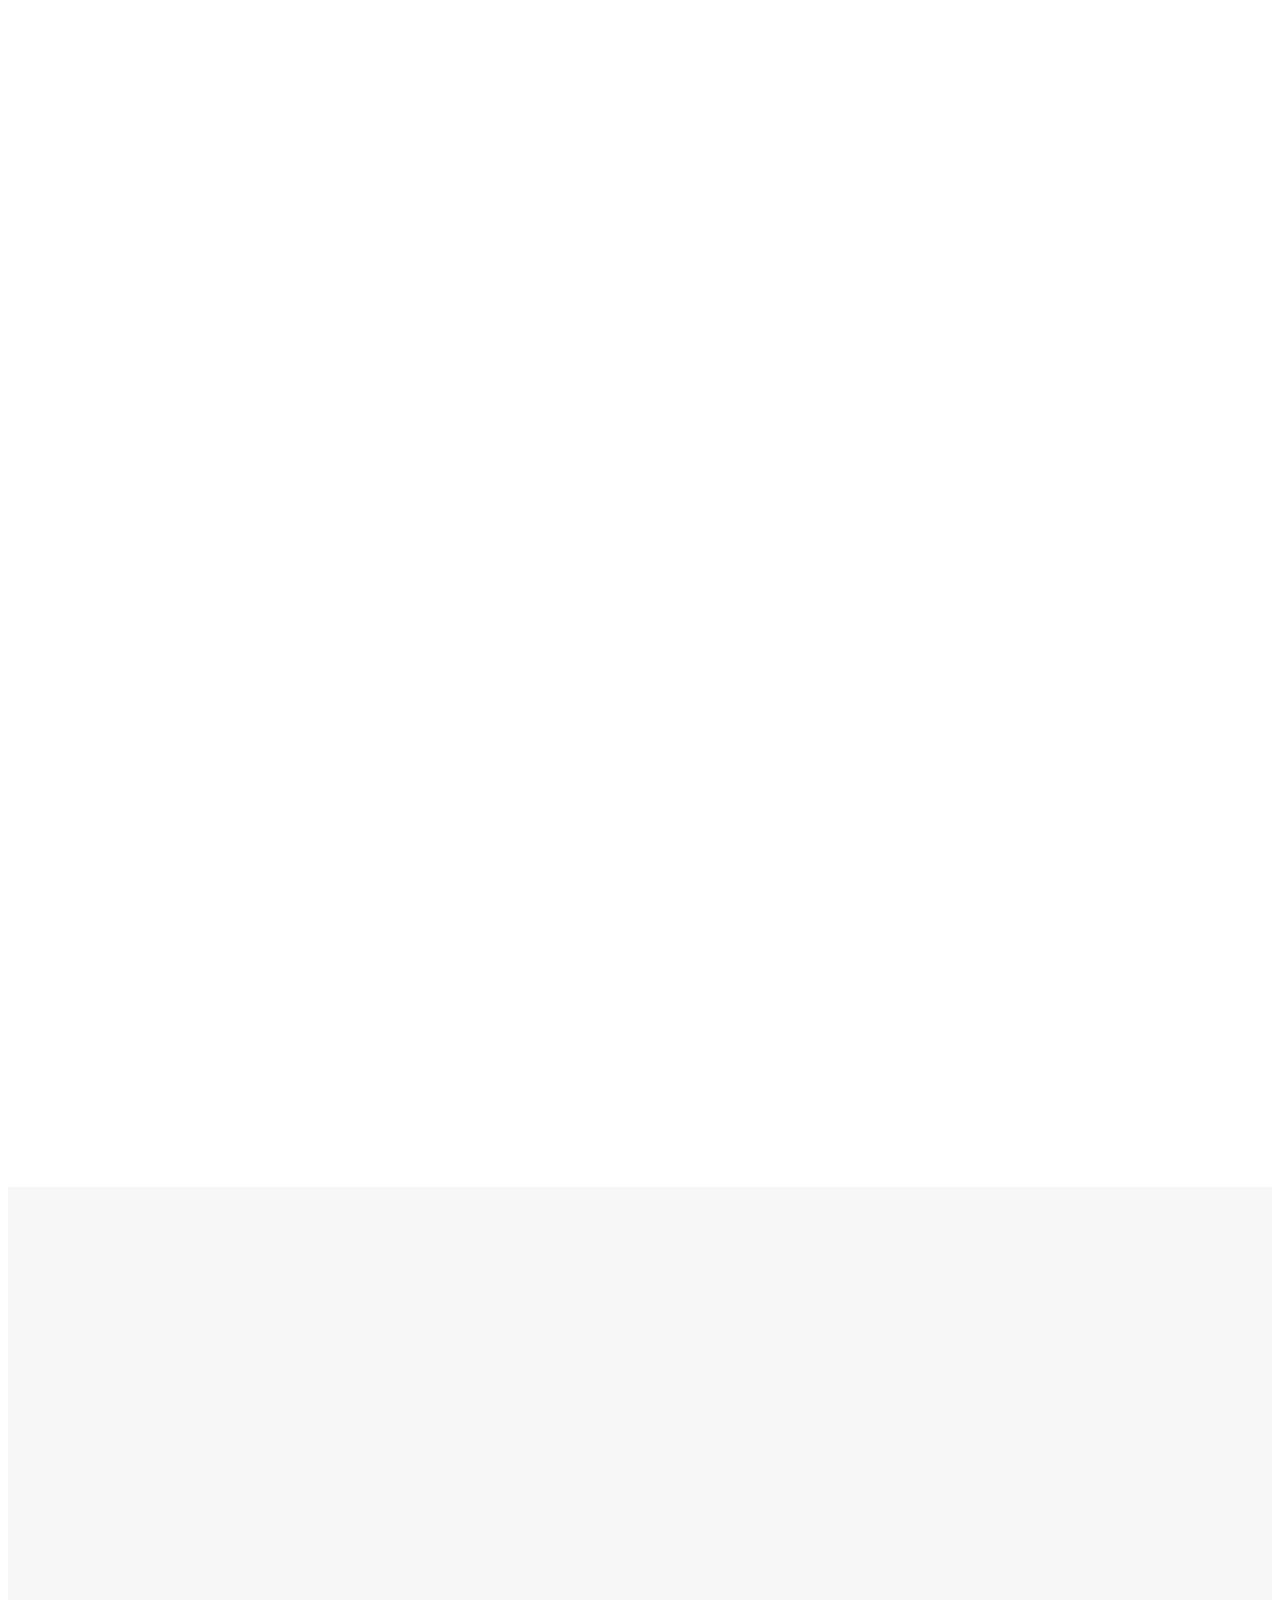
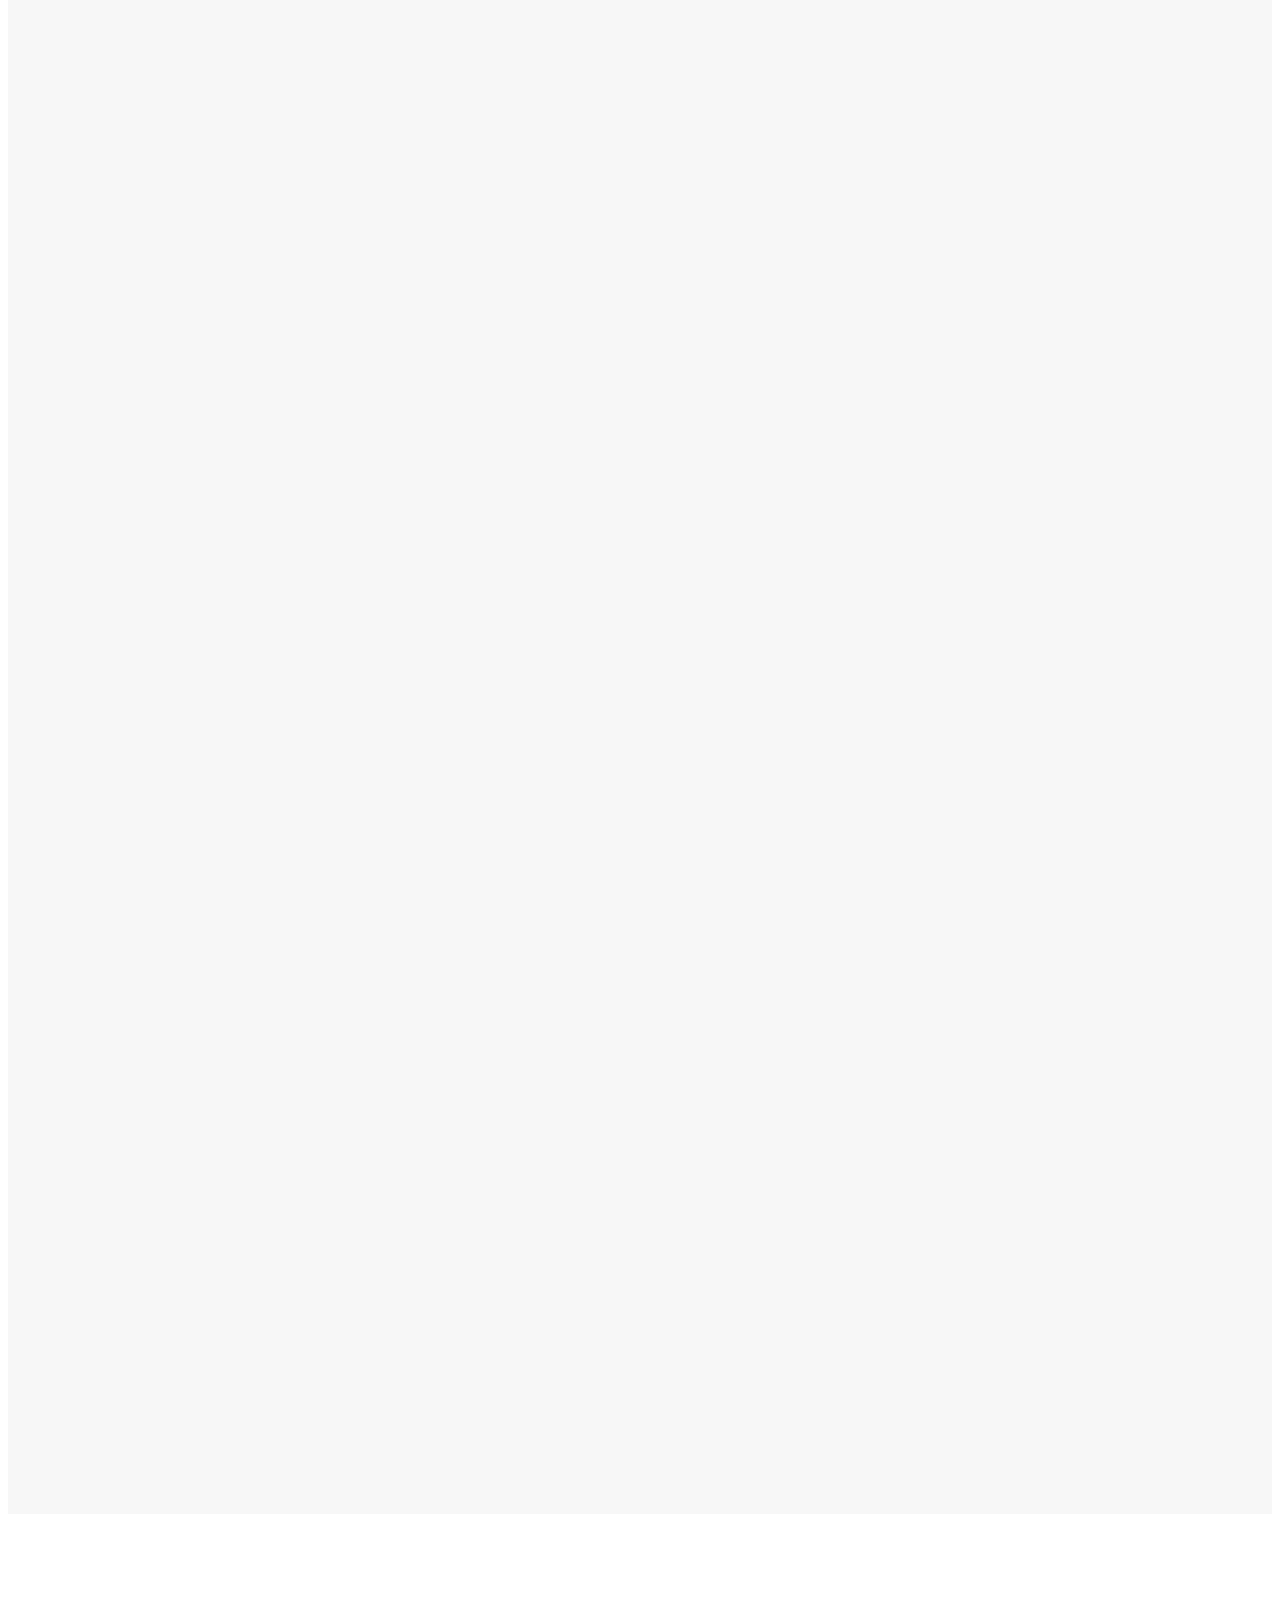
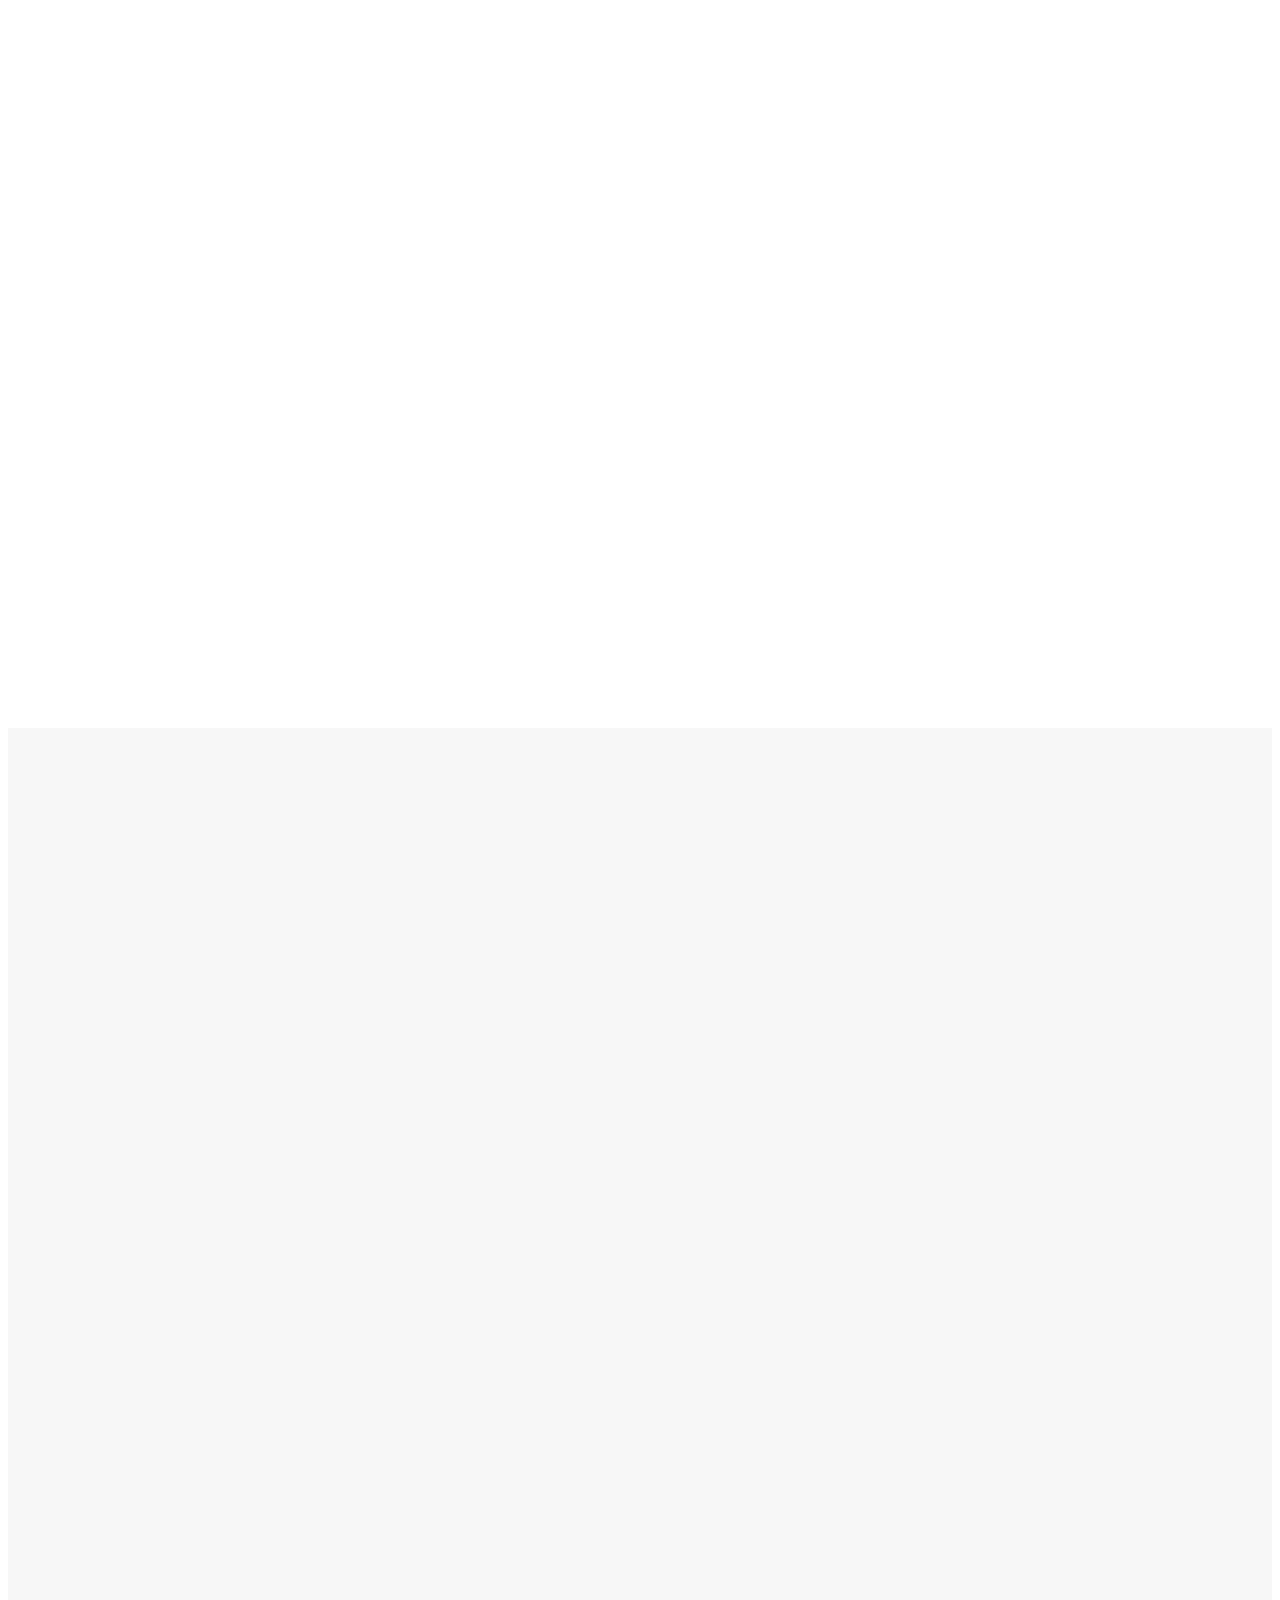
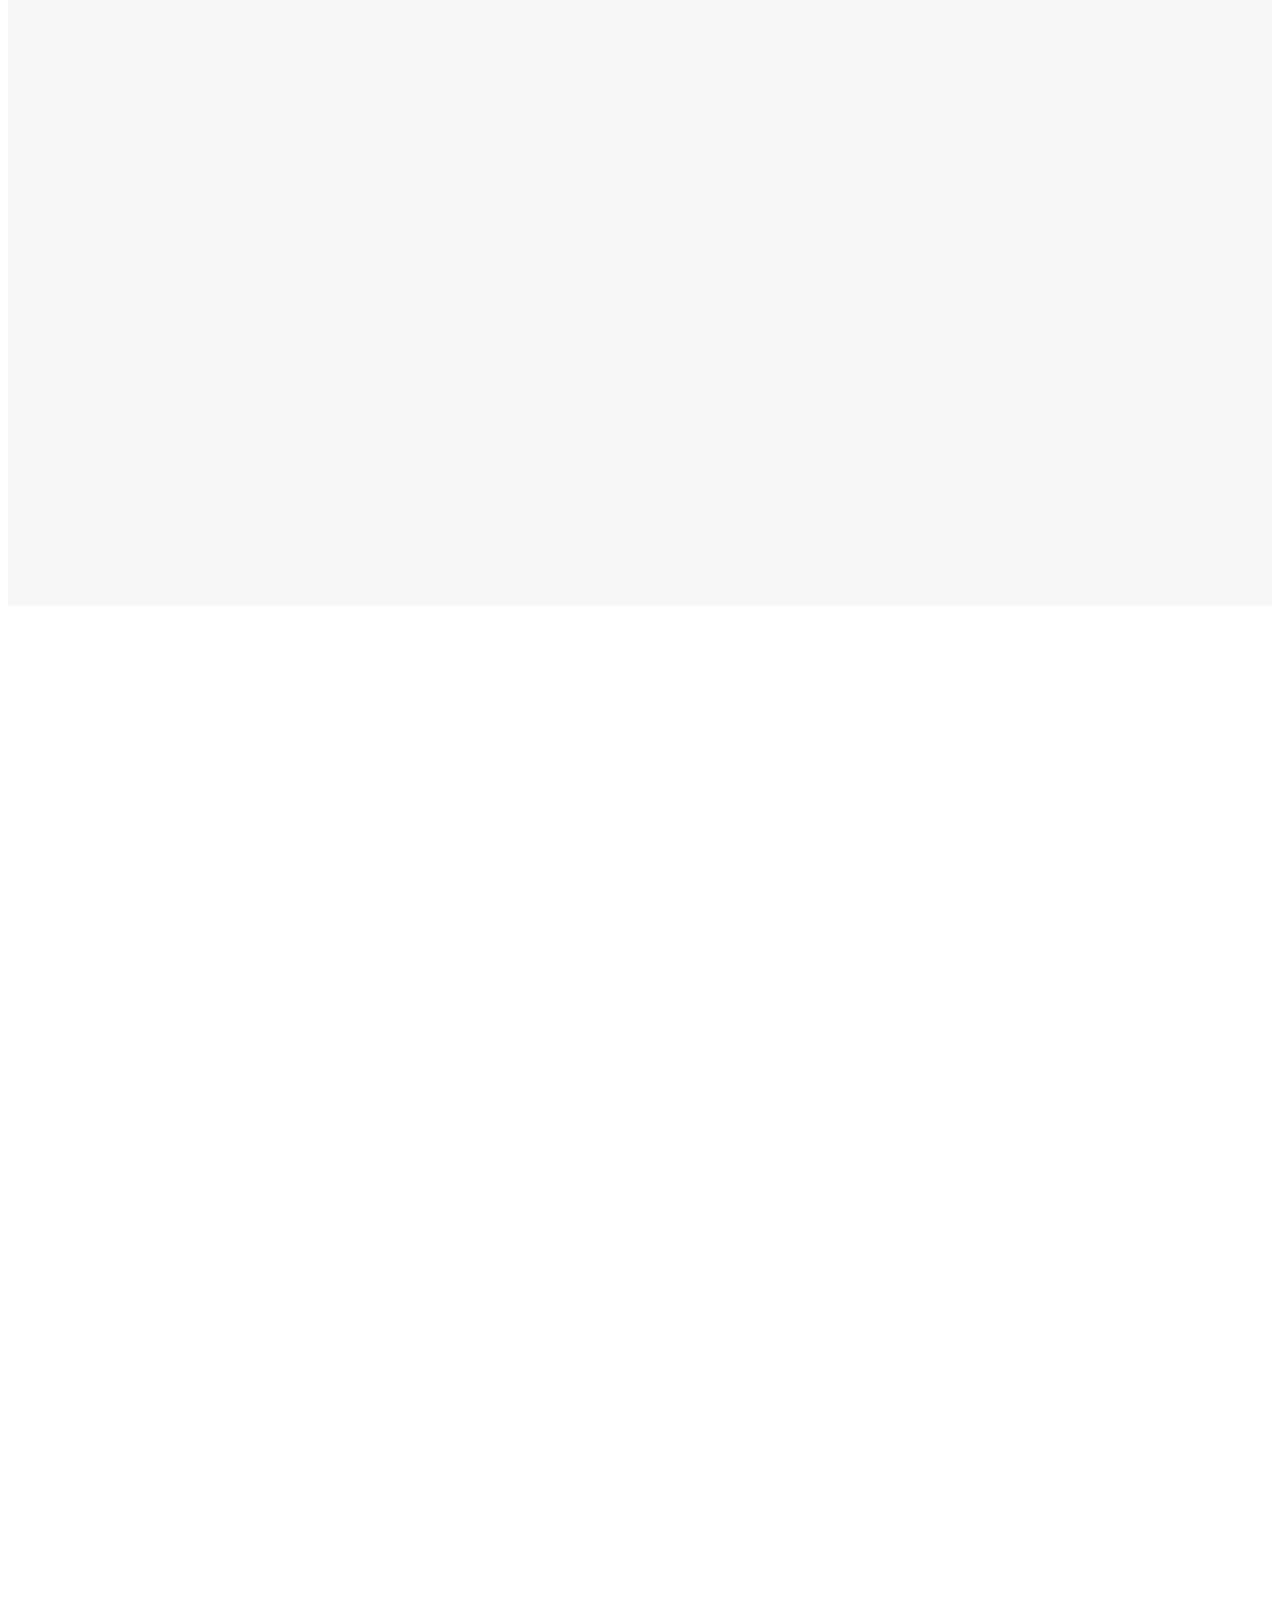
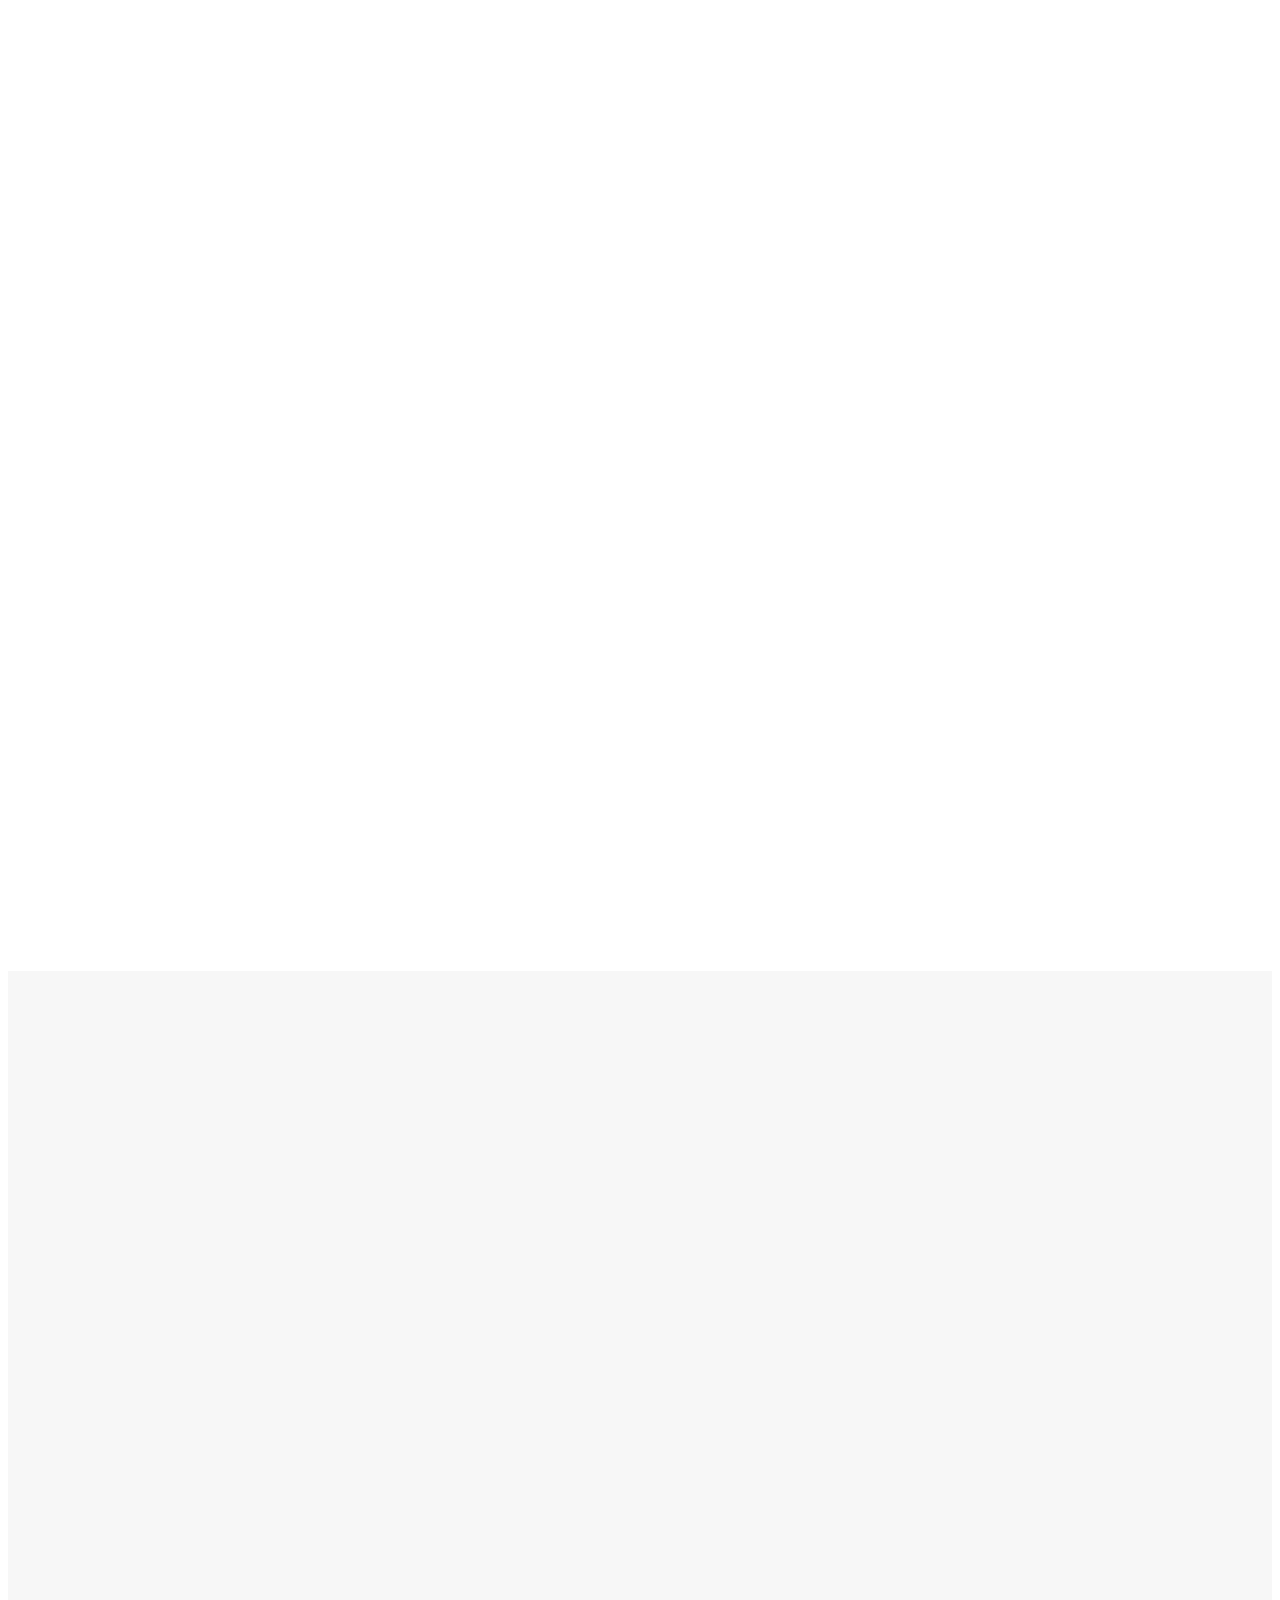
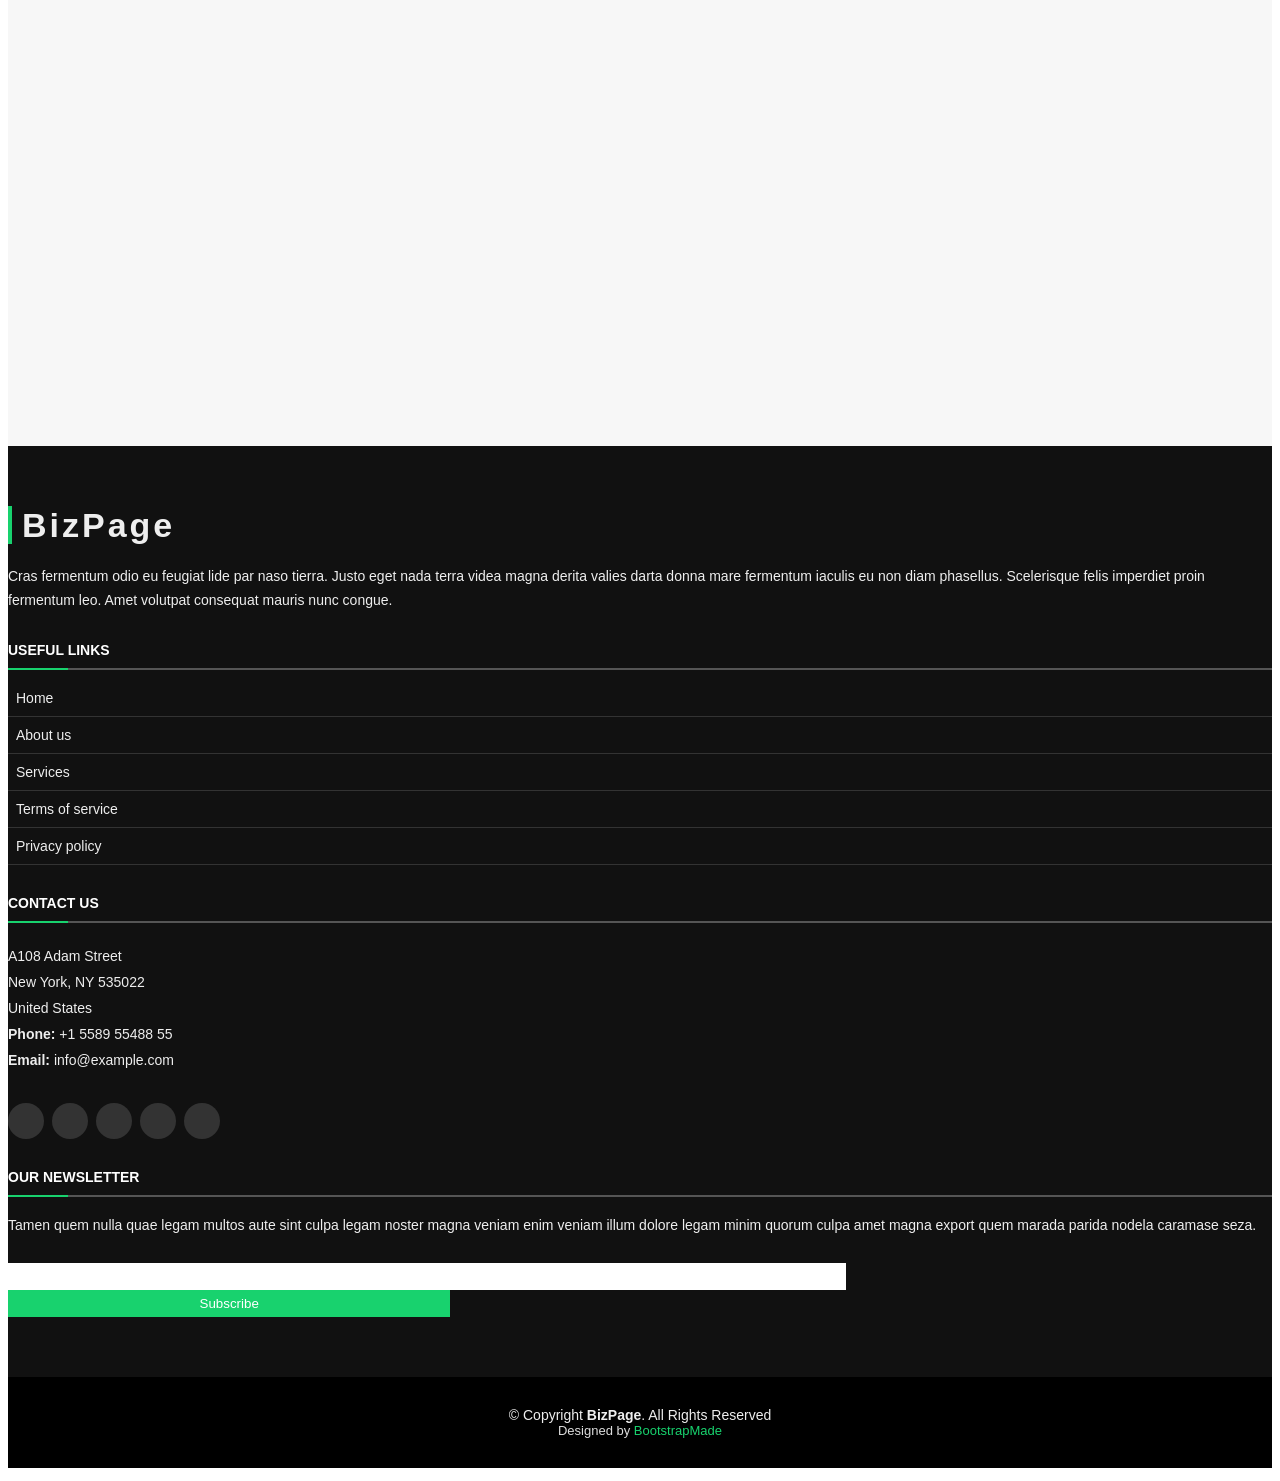
==== commit c8304197: "Add files via upload" ====
--- a/index.html
+++ b/index.html
@@ -1,34 +1,53 @@
-<!-- -*- Coding = UTF-8 -*-
-@Time: 2022/7/27 15:00
-@Author: 量子科技|数据实验室
-@File: index.html
-@Software: PyCharm -->
-
 <!DOCTYPE html>
 <html lang="en">
+
 <head>
   <meta charset="utf-8">
   <meta content="width=device-width, initial-scale=1.0" name="viewport">
-  <title>Qubit Science And Technology</title>
+
+  <title>BizPage Bootstrap Template</title>
   <meta content="" name="description">
   <meta content="" name="keywords">
+
+  <!-- Favicons -->
   <link href="assets/img/favicon.png" rel="icon">
   <link href="assets/img/apple-touch-icon.png" rel="apple-touch-icon">
+
+  <!-- Google Fonts -->
   <link href="https://fonts.googleapis.com/css?family=Open+Sans:300,300i,400,400i,700,700i|Montserrat:300,400,500,700" rel="stylesheet">
+
+  <!-- Vendor CSS Files -->
   <link href="assets/vendor/animate.css/animate.min.css" rel="stylesheet">
   <link href="assets/vendor/aos/aos.css" rel="stylesheet">
   <link href="assets/vendor/bootstrap/css/bootstrap.min.css" rel="stylesheet">
   <link href="assets/vendor/bootstrap-icons/bootstrap-icons.css" rel="stylesheet">
   <link href="assets/vendor/glightbox/css/glightbox.min.css" rel="stylesheet">
   <link href="assets/vendor/swiper/swiper-bundle.min.css" rel="stylesheet">
+
+  <!-- Template Main CSS File -->
   <link href="assets/css/style.css" rel="stylesheet">
+
+  <!-- =======================================================
+  * Template Name: BizPage
+  * Updated: Mar 10 2023 with Bootstrap v5.2.3
+  * Template URL: https://bootstrapmade.com/bizpage-bootstrap-business-template/
+  * Author: BootstrapMade.com
+  * License: https://bootstrapmade.com/license/
+  ======================================================== -->
 </head>
+
 <body>
+
+  <!-- ======= Header ======= -->
   <header id="header" class="fixed-top d-flex align-items-center header-transparent">
     <div class="container-fluid">
+
       <div class="row justify-content-center align-items-center">
         <div class="col-xl-11 d-flex align-items-center justify-content-between">
-          <h1 class="logo"><a href="index.html">Qubit</a></h1>
+          <h1 class="logo"><a href="index.html">BizPage</a></h1>
+          <!-- Uncomment below if you prefer to use an image logo -->
+          <!-- <a href="index.html" class="logo"><img src="assets/img/logo.png" alt="" class="img-fluid"></a>-->
+
           <nav id="navbar" class="navbar">
             <ul>
               <li><a class="nav-link scrollto active" href="#hero">Home</a></li>
@@ -37,117 +56,146 @@
               <li><a class="nav-link scrollto " href="#portfolio">Portfolio</a></li>
               <li><a class="nav-link scrollto" href="#team">Team</a></li>
               <li><a class="nav-link  " href="blog.html">Blog</a></li>
-              <li class="dropdown"><a href="#"><span>Product Applicability</span> <i class="bi bi-chevron-down"></i></a>
+              <li class="dropdown"><a href="#"><span>Drop Down</span> <i class="bi bi-chevron-down"></i></a>
                 <ul>
-                  <li><a href="https://space.bilibili.com/390685203" target="_blank">Data Laboratory</a></li>
-                  <li><a href="#">Product 2</a></li>
-                  <li><a href="#">Product 3</a></li>
+                  <li><a href="#">Drop Down 1</a></li>
                   <li class="dropdown"><a href="#"><span>Deep Drop Down</span> <i class="bi bi-chevron-right"></i></a>
                     <ul>
                       <li><a href="#">Deep Drop Down 1</a></li>
                       <li><a href="#">Deep Drop Down 2</a></li>
                       <li><a href="#">Deep Drop Down 3</a></li>
+                      <li><a href="#">Deep Drop Down 4</a></li>
+                      <li><a href="#">Deep Drop Down 5</a></li>
                     </ul>
                   </li>
+                  <li><a href="#">Drop Down 2</a></li>
+                  <li><a href="#">Drop Down 3</a></li>
+                  <li><a href="#">Drop Down 4</a></li>
                 </ul>
               </li>
               <li><a class="nav-link scrollto" href="#contact">Contact</a></li>
             </ul>
             <i class="bi bi-list mobile-nav-toggle"></i>
-          </nav>
-        </div>
-      </div>
+          </nav><!-- .navbar -->
+        </div>
+      </div>
+
     </div>
-  </header>
+  </header><!-- End Header -->
+
+  <!-- ======= hero Section ======= -->
   <section id="hero">
     <div class="hero-container">
       <div id="heroCarousel" class="carousel slide carousel-fade" data-bs-ride="carousel" data-bs-interval="5000">
+
         <ol id="hero-carousel-indicators" class="carousel-indicators"></ol>
+
         <div class="carousel-inner" role="listbox">
+
           <div class="carousel-item active" style="background-image: url(assets/img/hero-carousel/1.jpg)">
             <div class="carousel-container">
               <div class="container">
-                <h2 class="animate__animated animate__fadeInDown">We are qubit science and technology</h2>
-                <p class="animate__animated animate__fadeInUp">Qubit science and technology team was founded on January 1st, 2022. The consistent concept of the team is: everything in the past is a preface; If not necessary, do not add entities; If the road is blocked and long, it will be reduced to!</p>    <!--量子科技团队成立于2022年1月1日，团队一以贯之的理念：凡是过去，皆为序章；如无必要，勿增实体；道阻且长，行则降至！-->
+                <h2 class="animate__animated animate__fadeInDown">We are professional</h2>
+                <p class="animate__animated animate__fadeInUp">Lorem ipsum dolor sit amet, consectetur adipiscing elit, sed do eiusmod tempor incididunt ut labore et dolore magna aliqua. Ut enim ad minim veniam, quis nostrud exercitation ullamco laboris nisi ut aliquip ex ea commodo consequat.</p>
                 <a href="#featured-services" class="btn-get-started scrollto animate__animated animate__fadeInUp">Get Started</a>
               </div>
             </div>
           </div>
+
           <div class="carousel-item" style="background-image: url(assets/img/hero-carousel/2.jpg)">
             <div class="carousel-container">
               <div class="container">
-                <h2 class="animate__animated animate__fadeInDown">Qubit · DataLaboratory</h2>
-                <p class="animate__animated animate__fadeInUp">We are committed to providing solutions to practical problems based on data and sharing relevant knowledge of computer science and technology. Seven points talk about technology, three points talk about wind and snow.</p>
+                <h2 class="animate__animated animate__fadeInDown">At vero eos et accusamus</h2>
+                <p class="animate__animated animate__fadeInUp">Nam libero tempore, cum soluta nobis est eligendi optio cumque nihil impedit quo minus id quod maxime placeat facere possimus, omnis voluptas assumenda est, omnis dolor repellendus. Temporibus autem quibusdam et aut officiis debitis aut.</p>
                 <a href="#featured-services" class="btn-get-started scrollto animate__animated animate__fadeInUp">Get Started</a>
               </div>
             </div>
           </div>
+
           <div class="carousel-item" style="background-image: url(assets/img/hero-carousel/3.jpg)">
             <div class="carousel-container">
               <div class="container">
-                <h2 class="animate__animated animate__fadeInDown">Qubit · IntelligentLife</h2>
-                <p class="animate__animated animate__fadeInUp">NULL</p>
+                <h2 class="animate__animated animate__fadeInDown">Temporibus autem quibusdam</h2>
+                <p class="animate__animated animate__fadeInUp">Beatae vitae dicta sunt explicabo. Nemo enim ipsam voluptatem quia voluptas sit aspernatur aut odit aut fugit, sed quia consequuntur magni dolores eos qui ratione voluptatem sequi nesciunt omnis iste natus error sit voluptatem accusantium.</p>
                 <a href="#featured-services" class="btn-get-started scrollto animate__animated animate__fadeInUp">Get Started</a>
               </div>
             </div>
           </div>
+
           <div class="carousel-item" style="background-image: url(assets/img/hero-carousel/4.jpg)">
             <div class="carousel-container">
               <div class="container">
-                <h2 class="animate__animated animate__fadeInDown">Qubit · Data Analysis Smart Entertainment</h2>
-                <p class="animate__animated animate__fadeInUp">NULL</p>
+                <h2 class="animate__animated animate__fadeInDown">Nam libero tempore</h2>
+                <p class="animate__animated animate__fadeInUp">Neque porro quisquam est, qui dolorem ipsum quia dolor sit amet, consectetur, adipisci velit, sed quia non numquam eius modi tempora incidunt ut labore et dolore magnam aliquam quaerat voluptatem. Ut enim ad minima veniam, quis nostrum.</p>
                 <a href="#featured-services" class="btn-get-started scrollto animate__animated animate__fadeInUp">Get Started</a>
               </div>
             </div>
           </div>
+
           <div class="carousel-item" style="background-image: url(assets/img/hero-carousel/5.jpg)">
             <div class="carousel-container">
               <div class="container">
-                <h2 class="animate__animated animate__fadeInDown">Qubit · Enlightenment Education</h2>
-                <p class="animate__animated animate__fadeInUp">NULL</p>
+                <h2 class="animate__animated animate__fadeInDown">Magnam aliquam quaerat</h2>
+                <p class="animate__animated animate__fadeInUp">Lorem ipsum dolor sit amet, consectetur adipiscing elit, sed do eiusmod tempor incididunt ut labore et dolore magna aliqua. Ut enim ad minim veniam, quis nostrud exercitation ullamco laboris nisi ut aliquip ex ea commodo consequat.</p>
                 <a href="#featured-services" class="btn-get-started scrollto animate__animated animate__fadeInUp">Get Started</a>
               </div>
             </div>
           </div>
-        </div>
+
+        </div>
+
         <a class="carousel-control-prev" href="#heroCarousel" role="button" data-bs-slide="prev">
           <span class="carousel-control-prev-icon bi bi-chevron-left" aria-hidden="true"></span>
         </a>
+
         <a class="carousel-control-next" href="#heroCarousel" role="button" data-bs-slide="next">
           <span class="carousel-control-next-icon bi bi-chevron-right" aria-hidden="true"></span>
         </a>
+
       </div>
     </div>
-  </section>
+  </section><!-- End Hero Section -->
+
   <main id="main">
+
+    <!-- ======= Featured Services Section Section ======= -->
     <section id="featured-services">
       <div class="container">
         <div class="row">
+
           <div class="col-lg-4 box">
             <i class="bi bi-briefcase"></i>
-            <h4 class="title"><a href="">Everything in the past is a preface</a></h4>
+            <h4 class="title"><a href="">Lorem Ipsum Delino</a></h4>
             <p class="description">Voluptatum deleniti atque corrupti quos dolores et quas molestias excepturi sint occaecati cupiditate non provident</p>
           </div>
+
           <div class="col-lg-4 box box-bg">
             <i class="bi bi-card-checklist"></i>
-            <h4 class="title"><a href="">Do not add entities if not necessary</a></h4>
+            <h4 class="title"><a href="">Dolor Sitema</a></h4>
             <p class="description">Minim veniam, quis nostrud exercitation ullamco laboris nisi ut aliquip ex ea commodo consequat tarad limino ata</p>
           </div>
+
           <div class="col-lg-4 box">
             <i class="bi bi-binoculars"></i>
-            <h4 class="title"><a href="">The track is blocked and long</a></h4>
+            <h4 class="title"><a href="">Sed ut perspiciatis</a></h4>
             <p class="description">Duis aute irure dolor in reprehenderit in voluptate velit esse cillum dolore eu fugiat nulla pariatur</p>
           </div>
-        </div>
-      </div>
-    </section>
+
+        </div>
+      </div>
+    </section><!-- End Featured Services Section -->
+
+    <!-- ======= About Us Section ======= -->
     <section id="about">
       <div class="container" data-aos="fade-up">
+
         <header class="section-header">
           <h3>About Us</h3>
-          <p>Qubit science and technology team was founded on January 1st, 2022. The consistent concept of the team is: everything in the past is a preface; If not necessary, do not add entities; If the road is blocked and long, it will be reduced to!</p>
+          <p>Lorem ipsum dolor sit amet, consectetur adipiscing elit, sed do eiusmod tempor incididunt ut labore et dolore magna aliqua. Ut enim ad minim veniam, quis nostrud exercitation ullamco laboris nisi ut aliquip ex ea commodo consequat.</p>
         </header>
+
         <div class="row about-cols">
+
           <div class="col-md-4" data-aos="fade-up" data-aos-delay="100">
             <div class="about-col">
               <div class="img">
@@ -160,6 +208,7 @@
               </p>
             </div>
           </div>
+
           <div class="col-md-4" data-aos="fade-up" data-aos-delay="200">
             <div class="about-col">
               <div class="img">
@@ -168,10 +217,11 @@
               </div>
               <h2 class="title"><a href="#">Our Plan</a></h2>
               <p>
-                The track is blocked and long unde omnis iste natus error sit voluptatem doloremque laudantium, totam rem aperiam, eaque ipsa quae ab illo inventore veritatis et quasi architecto beatae vitae dicta sunt explicabo.
+                Sed ut perspiciatis unde omnis iste natus error sit voluptatem doloremque laudantium, totam rem aperiam, eaque ipsa quae ab illo inventore veritatis et quasi architecto beatae vitae dicta sunt explicabo.
               </p>
             </div>
           </div>
+
           <div class="col-md-4" data-aos="fade-up" data-aos-delay="300">
             <div class="about-col">
               <div class="img">
@@ -184,16 +234,23 @@
               </p>
             </div>
           </div>
-        </div>
-      </div>
-    </section>
+
+        </div>
+
+      </div>
+    </section><!-- End About Us Section -->
+
+    <!-- ======= Services Section ======= -->
     <section id="services">
       <div class="container" data-aos="fade-up">
+
         <header class="section-header wow fadeInUp">
           <h3>Services</h3>
           <p>Laudem latine persequeris id sed, ex fabulas delectus quo. No vel partiendo abhorreant vituperatoribus, ad pro quaestio laboramus. Ei ubique vivendum pro. At ius nisl accusam lorenta zanos paradigno tridexa panatarel.</p>
         </header>
+
         <div class="row">
+
           <div class="col-lg-4 col-md-6 box" data-aos="fade-up" data-aos-delay="100">
             <div class="icon"><i class="bi bi-briefcase"></i></div>
             <h4 class="title"><a href="">Lorem Ipsum</a></h4>
@@ -201,12 +258,12 @@
           </div>
           <div class="col-lg-4 col-md-6 box" data-aos="fade-up" data-aos-delay="200">
             <div class="icon"><i class="bi bi-card-checklist"></i></div>
-            <h4 class="title"><a href="">Do not add entities if not necessary</a></h4>
+            <h4 class="title"><a href="">Dolor Sitema</a></h4>
             <p class="description">Minim veniam, quis nostrud exercitation ullamco laboris nisi ut aliquip ex ea commodo consequat tarad limino ata</p>
           </div>
           <div class="col-lg-4 col-md-6 box" data-aos="fade-up" data-aos-delay="300">
             <div class="icon"><i class="bi bi-bar-chart"></i></div>
-            <h4 class="title"><a href="">The track is blocked and long</a></h4>
+            <h4 class="title"><a href="">Sed ut perspiciatis</a></h4>
             <p class="description">Duis aute irure dolor in reprehenderit in voluptate velit esse cillum dolore eu fugiat nulla pariatur</p>
           </div>
           <div class="col-lg-4 col-md-6 box" data-aos="fade-up" data-aos-delay="200">
@@ -224,80 +281,109 @@
             <h4 class="title"><a href="">Eiusmod Tempor</a></h4>
             <p class="description">Et harum quidem rerum facilis est et expedita distinctio. Nam libero tempore, cum soluta nobis est eligendi</p>
           </div>
-        </div>
-      </div>
-    </section>
+
+        </div>
+
+      </div>
+    </section><!-- End Services Section -->
+
+    <!-- ======= Call To Action Section ======= -->
     <section id="call-to-action">
       <div class="container text-center" data-aos="zoom-in">
         <h3>Call To Action</h3>
         <p> Duis aute irure dolor in reprehenderit in voluptate velit esse cillum dolore eu fugiat nulla pariatur. Excepteur sint occaecat cupidatat non proident, sunt in culpa qui officia deserunt mollit anim id est laborum.</p>
         <a class="cta-btn" href="#">Call To Action</a>
       </div>
-    </section>
+    </section><!-- End Call To Action Section -->
+
+    <!-- ======= Skills Section ======= -->
     <section id="skills">
       <div class="container" data-aos="fade-up">
+
         <header class="section-header">
           <h3>Our Skills</h3>
           <p>Lorem ipsum dolor sit amet, consectetur adipiscing elit, sed do eiusmod tempor incididunt ut labore et dolore magna aliqua. Ut enim ad minim veniam, quis nostrud exercitation ullamco laboris nisi ut aliquip</p>
         </header>
+
         <div class="skills-content">
+
           <div class="progress">
             <div class="progress-bar bg-success" role="progressbar" aria-valuenow="100" aria-valuemin="0" aria-valuemax="100">
               <span class="skill">HTML <i class="val">100%</i></span>
             </div>
           </div>
+
           <div class="progress">
             <div class="progress-bar bg-info" role="progressbar" aria-valuenow="90" aria-valuemin="0" aria-valuemax="100">
               <span class="skill">CSS <i class="val">90%</i></span>
             </div>
           </div>
+
           <div class="progress">
             <div class="progress-bar bg-warning" role="progressbar" aria-valuenow="75" aria-valuemin="0" aria-valuemax="100">
               <span class="skill">JavaScript <i class="val">75%</i></span>
             </div>
           </div>
+
           <div class="progress">
             <div class="progress-bar bg-danger" role="progressbar" aria-valuenow="55" aria-valuemin="0" aria-valuemax="100">
               <span class="skill">Photoshop <i class="val">55%</i></span>
             </div>
           </div>
-        </div>
-      </div>
-    </section>
+
+        </div>
+
+      </div>
+    </section><!-- End Skills Section -->
+
+    <!-- ======= Facts Section ======= -->
     <section id="facts">
       <div class="container" data-aos="fade-up">
+
         <header class="section-header">
           <h3>Facts</h3>
-          <p>The track is blocked and long unde omnis iste natus error sit voluptatem accusantium doloremque</p>
+          <p>Sed ut perspiciatis unde omnis iste natus error sit voluptatem accusantium doloremque</p>
         </header>
+
         <div class="row counters">
+
           <div class="col-lg-3 col-6 text-center">
             <span data-purecounter-start="0" data-purecounter-end="232" data-purecounter-duration="1" class="purecounter"></span>
             <p>Clients</p>
           </div>
+
           <div class="col-lg-3 col-6 text-center">
             <span data-purecounter-start="0" data-purecounter-end="421" data-purecounter-duration="1" class="purecounter"></span>
             <p>Projects</p>
           </div>
+
           <div class="col-lg-3 col-6 text-center">
             <span data-purecounter-start="0" data-purecounter-end="1364" data-purecounter-duration="1" class="purecounter"></span>
             <p>Hours Of Support</p>
           </div>
+
           <div class="col-lg-3 col-6 text-center">
             <span data-purecounter-start="0" data-purecounter-end="38" data-purecounter-duration="1" class="purecounter"></span>
             <p>Hard Workers</p>
           </div>
-        </div>
+
+        </div>
+
         <div class="facts-img">
           <img src="assets/img/facts-img.png" alt="" class="img-fluid">
         </div>
-      </div>
-    </section>
+
+      </div>
+    </section><!-- End Facts Section -->
+
+    <!-- ======= Portfolio Section ======= -->
     <section id="portfolio" class="section-bg">
       <div class="container" data-aos="fade-up">
+
         <header class="section-header">
           <h3 class="section-title">Our Portfolio</h3>
         </header>
+
         <div class="row" data-aos="fade-up" data-aos-delay="100"">
       <div class=" col-lg-12">
           <ul id="portfolio-flters">
@@ -308,7 +394,9 @@
           </ul>
         </div>
       </div>
+
       <div class="row portfolio-container" data-aos="fade-up" data-aos-delay="200">
+
         <div class="col-lg-4 col-md-6 portfolio-item filter-app">
           <div class="portfolio-wrap">
             <figure>
@@ -316,12 +404,14 @@
               <a href="assets/img/portfolio/app1.jpg" data-lightbox="portfolio" data-title="App 1" class="link-preview"><i class="bi bi-plus"></i></a>
               <a href="portfolio-details.html" class="link-details" title="More Details"><i class="bi bi-link"></i></a>
             </figure>
+
             <div class="portfolio-info">
               <h4><a href="portfolio-details.html">App 1</a></h4>
               <p>App</p>
             </div>
           </div>
         </div>
+
         <div class="col-lg-4 col-md-6 portfolio-item filter-web">
           <div class="portfolio-wrap">
             <figure>
@@ -329,12 +419,14 @@
               <a href="assets/img/portfolio/web3.jpg" class="link-preview portfolio-lightbox" data-gallery="portfolioGallery" title="Web 3"><i class="bi bi-plus"></i></a>
               <a href="portfolio-details.html" class="link-details" title="More Details"><i class="bi bi-link"></i></a>
             </figure>
+
             <div class="portfolio-info">
               <h4><a href="portfolio-details.html">Web 3</a></h4>
               <p>Web</p>
             </div>
           </div>
         </div>
+
         <div class="col-lg-4 col-md-6 portfolio-item filter-app">
           <div class="portfolio-wrap">
             <figure>
@@ -342,12 +434,14 @@
               <a href="assets/img/portfolio/app2.jpg" class="link-preview portfolio-lightbox" data-gallery="portfolioGallery" title="App 2"><i class="bi bi-plus"></i></a>
               <a href="portfolio-details.html" class="link-details" title="More Details"><i class="bi bi-link"></i></a>
             </figure>
+
             <div class="portfolio-info">
               <h4><a href="portfolio-details.html">App 2</a></h4>
               <p>App</p>
             </div>
           </div>
         </div>
+
         <div class="col-lg-4 col-md-6 portfolio-item filter-card">
           <div class="portfolio-wrap">
             <figure>
@@ -355,12 +449,14 @@
               <a href="assets/img/portfolio/card2.jpg" class="link-preview portfolio-lightbox" data-gallery="portfolioGallery" title="Card 2"><i class="bi bi-plus"></i></a>
               <a href="portfolio-details.html" class="link-details" title="More Details"><i class="bi bi-link"></i></a>
             </figure>
+
             <div class="portfolio-info">
               <h4><a href="portfolio-details.html">Card 2</a></h4>
               <p>Card</p>
             </div>
           </div>
         </div>
+
         <div class="col-lg-4 col-md-6 portfolio-item filter-web">
           <div class="portfolio-wrap">
             <figure>
@@ -368,12 +464,14 @@
               <a href="assets/img/portfolio/web2.jpg" class="link-preview portfolio-lightbox" data-gallery="portfolioGallery" title="Web 2"><i class="bi bi-plus"></i></a>
               <a href="portfolio-details.html" class="link-details" title="More Details"><i class="bi bi-link"></i></a>
             </figure>
+
             <div class="portfolio-info">
               <h4><a href="portfolio-details.html">Web 2</a></h4>
               <p>Web</p>
             </div>
           </div>
         </div>
+
         <div class="col-lg-4 col-md-6 portfolio-item filter-app">
           <div class="portfolio-wrap">
             <figure>
@@ -381,12 +479,14 @@
               <a href="assets/img/portfolio/app3.jpg" class="link-preview portfolio-lightbox" data-gallery="portfolioGallery" title="App 3"><i class="bi bi-plus"></i></a>
               <a href="portfolio-details.html" class="link-details" title="More Details"><i class="bi bi-link"></i></a>
             </figure>
+
             <div class="portfolio-info">
               <h4><a href="portfolio-details.html">App 3</a></h4>
               <p>App</p>
             </div>
           </div>
         </div>
+
         <div class="col-lg-4 col-md-6 portfolio-item filter-card">
           <div class="portfolio-wrap">
             <figure>
@@ -394,12 +494,14 @@
               <a href="assets/img/portfolio/card1.jpg" class="link-preview portfolio-lightbox" data-gallery="portfolioGallery" title="Card 1"><i class="bi bi-plus"></i></a>
               <a href="portfolio-details.html" class="link-details" title="More Details"><i class="bi bi-link"></i></a>
             </figure>
+
             <div class="portfolio-info">
               <h4><a href="portfolio-details.html">Card 1</a></h4>
               <p>Card</p>
             </div>
           </div>
         </div>
+
         <div class="col-lg-4 col-md-6 portfolio-item filter-card">
           <div class="portfolio-wrap">
             <figure>
@@ -407,12 +509,14 @@
               <a href="assets/img/portfolio/card3.jpg" class="link-preview portfolio-lightbox" data-gallery="portfolioGallery" title="Card 3"><i class="bi bi-plus"></i></a>
               <a href="portfolio-details.html" class="link-details" title="More Details"><i class="bi bi-link"></i></a>
             </figure>
+
             <div class="portfolio-info">
               <h4><a href="portfolio-details.html">Card 3</a></h4>
               <p>Card</p>
             </div>
           </div>
         </div>
+
         <div class="col-lg-4 col-md-6 portfolio-item filter-web">
           <div class="portfolio-wrap">
             <figure>
@@ -420,20 +524,27 @@
               <a href="assets/img/portfolio/web1.jpg" class="link-preview portfolio-lightbox" data-gallery="portfolioGallery" title="Web 1"><i class="bi bi-plus"></i></a>
               <a href="portfolio-details.html" class="link-details" title="More Details"><i class="bi bi-link"></i></a>
             </figure>
+
             <div class="portfolio-info">
               <h4><a href="portfolio-details.html">Web 1</a></h4>
               <p>Web</p>
             </div>
           </div>
         </div>
-      </div>
-      </div>
-    </section>
+
+      </div>
+
+      </div>
+    </section><!-- End Portfolio Section -->
+
+    <!-- ======= Our Clients Section ======= -->
     <section id="clients">
       <div class="container" data-aos="zoom-in">
+
         <header class="section-header">
           <h3>Our Clients</h3>
         </header>
+
         <div class="clients-slider swiper">
           <div class="swiper-wrapper align-items-center">
             <div class="swiper-slide"><img src="assets/img/clients/client-1.png" class="img-fluid" alt=""></div>
@@ -447,15 +558,21 @@
           </div>
           <div class="swiper-pagination"></div>
         </div>
-      </div>
-    </section>
+
+      </div>
+    </section><!-- End Our Clients Section -->
+
+    <!-- ======= Testimonials Section ======= -->
     <section id="testimonials" class="section-bg">
       <div class="container" data-aos="fade-up">
+
         <header class="section-header">
           <h3>Testimonials</h3>
         </header>
+
         <div class="testimonials-slider swiper" data-aos="fade-up" data-aos-delay="100">
           <div class="swiper-wrapper">
+
             <div class="swiper-slide">
               <div class="testimonial-item">
                 <img src="assets/img/testimonial-1.jpg" class="testimonial-img" alt="">
@@ -467,7 +584,8 @@
                   <img src="assets/img/quote-sign-right.png" class="quote-sign-right" alt="">
                 </p>
               </div>
-            </div>
+            </div><!-- End testimonial item -->
+
             <div class="swiper-slide">
               <div class="testimonial-item">
                 <img src="assets/img/testimonial-2.jpg" class="testimonial-img" alt="">
@@ -479,7 +597,8 @@
                   <img src="assets/img/quote-sign-right.png" class="quote-sign-right" alt="">
                 </p>
               </div>
-            </div>
+            </div><!-- End testimonial item -->
+
             <div class="swiper-slide">
               <div class="testimonial-item">
                 <img src="assets/img/testimonial-3.jpg" class="testimonial-img" alt="">
@@ -491,7 +610,8 @@
                   <img src="assets/img/quote-sign-right.png" class="quote-sign-right" alt="">
                 </p>
               </div>
-            </div>
+            </div><!-- End testimonial item -->
+
             <div class="swiper-slide">
               <div class="testimonial-item">
                 <img src="assets/img/testimonial-4.jpg" class="testimonial-img" alt="">
@@ -503,7 +623,8 @@
                   <img src="assets/img/quote-sign-right.png" class="quote-sign-right" alt="">
                 </p>
               </div>
-            </div>
+            </div><!-- End testimonial item -->
+
             <div class="swiper-slide">
               <div class="testimonial-item">
                 <img src="assets/img/testimonial-5.jpg" class="testimonial-img" alt="">
@@ -515,19 +636,25 @@
                   <img src="assets/img/quote-sign-right.png" class="quote-sign-right" alt="">
                 </p>
               </div>
-            </div>
+            </div><!-- End testimonial item -->
+
           </div>
           <div class="swiper-pagination"></div>
         </div>
-      </div>
-    </section>
+
+      </div>
+    </section><!-- End Testimonials Section -->
+
+    <!-- ======= Team Section ======= -->
     <section id="team">
       <div class="container" data-aos="fade-up">
         <div class="section-header">
           <h3>Team</h3>
-          <p>The track is blocked and long unde omnis iste natus error sit voluptatem accusantium doloremque</p>
-        </div>
+          <p>Sed ut perspiciatis unde omnis iste natus error sit voluptatem accusantium doloremque</p>
+        </div>
+
         <div class="row">
+
           <div class="col-lg-3 col-md-6">
             <div class="member" data-aos="fade-up" data-aos-delay="100">
               <img src="assets/img/team-1.jpg" class="img-fluid" alt="">
@@ -545,6 +672,7 @@
               </div>
             </div>
           </div>
+
           <div class="col-lg-3 col-md-6">
             <div class="member" data-aos="fade-up" data-aos-delay="200">
               <img src="assets/img/team-2.jpg" class="img-fluid" alt="">
@@ -562,6 +690,7 @@
               </div>
             </div>
           </div>
+
           <div class="col-lg-3 col-md-6">
             <div class="member" data-aos="fade-up" data-aos-delay="300">
               <img src="assets/img/team-3.jpg" class="img-fluid" alt="">
@@ -579,6 +708,7 @@
               </div>
             </div>
           </div>
+
           <div class="col-lg-3 col-md-6">
             <div class="member" data-aos="fade-up" data-aos-delay="400">
               <img src="assets/img/team-4.jpg" class="img-fluid" alt="">
@@ -596,30 +726,39 @@
               </div>
             </div>
           </div>
-        </div>
-      </div>
-    </section>
+
+        </div>
+
+      </div>
+    </section><!-- End Team Section -->
+
+    <!-- ======= Contact Section ======= -->
     <section id="contact" class="section-bg">
       <div class="container" data-aos="fade-up">
+
         <div class="section-header">
           <h3>Contact Us</h3>
-          <p>The track is blocked and long unde omnis iste natus error sit voluptatem accusantium doloremque</p>
-        </div>
+          <p>Sed ut perspiciatis unde omnis iste natus error sit voluptatem accusantium doloremque</p>
+        </div>
+
         <div class="row contact-info">
+
           <div class="col-md-4">
             <div class="contact-address">
               <i class="bi bi-geo-alt"></i>
               <h3>Address</h3>
-              <address>A000 Pudong New Area, SH 200000, CN</address>
-            </div>
-          </div>
+              <address>A108 Adam Street, NY 535022, USA</address>
+            </div>
+          </div>
+
           <div class="col-md-4">
             <div class="contact-phone">
               <i class="bi bi-phone"></i>
               <h3>Phone Number</h3>
-              <p><a href="tel:+155895548855">+1 000 0000 0000</a></p>
-            </div>
-          </div>
+              <p><a href="tel:+155895548855">+1 5589 55488 55</a></p>
+            </div>
+          </div>
+
           <div class="col-md-4">
             <div class="contact-email">
               <i class="bi bi-envelope"></i>
@@ -627,7 +766,9 @@
               <p><a href="mailto:info@example.com">info@example.com</a></p>
             </div>
           </div>
-        </div>
+
+        </div>
+
         <div class="form">
           <form action="forms/contact.php" method="post" role="form" class="php-email-form">
             <div class="row">
@@ -652,36 +793,44 @@
             <div class="text-center"><button type="submit">Send Message</button></div>
           </form>
         </div>
-      </div>
-    </section>
-  </main>
+
+      </div>
+    </section><!-- End Contact Section -->
+
+  </main><!-- End #main -->
+
+  <!-- ======= Footer ======= -->
   <footer id="footer">
     <div class="footer-top">
       <div class="container">
         <div class="row">
+
           <div class="col-lg-3 col-md-6 footer-info">
-            <h3>Qubit</h3>
-            <p>Qubit science and technology team was founded on January 1st, 2022. The consistent concept of the team is: everything in the past is a preface; If not necessary, do not add entities; If the road is blocked and long, it will be reduced to!</p>
-          </div>
+            <h3>BizPage</h3>
+            <p>Cras fermentum odio eu feugiat lide par naso tierra. Justo eget nada terra videa magna derita valies darta donna mare fermentum iaculis eu non diam phasellus. Scelerisque felis imperdiet proin fermentum leo. Amet volutpat consequat mauris nunc congue.</p>
+          </div>
+
           <div class="col-lg-3 col-md-6 footer-links">
             <h4>Useful Links</h4>
             <ul>
               <li><i class="bi bi-chevron-right"></i> <a href="#">Home</a></li>
-              <li><i class="bi bi-chevron-right"></i> <a href="#">About</a></li>
+              <li><i class="bi bi-chevron-right"></i> <a href="#">About us</a></li>
               <li><i class="bi bi-chevron-right"></i> <a href="#">Services</a></li>
-              <li><i class="bi bi-chevron-right"></i> <a href="#">Portfolio</a></li>
+              <li><i class="bi bi-chevron-right"></i> <a href="#">Terms of service</a></li>
               <li><i class="bi bi-chevron-right"></i> <a href="#">Privacy policy</a></li>
             </ul>
           </div>
+
           <div class="col-lg-3 col-md-6 footer-contact">
             <h4>Contact Us</h4>
             <p>
-              Pudong New Area <br>
-              Shang Hai, SH 200000 <br>
-              China <br>
-              <strong>Phone:</strong> +86 00 0000 0000<br>
-              <strong>Email:</strong> qubittechnology@example.com<br>
+              A108 Adam Street <br>
+              New York, NY 535022<br>
+              United States <br>
+              <strong>Phone:</strong> +1 5589 55488 55<br>
+              <strong>Email:</strong> info@example.com<br>
             </p>
+
             <div class="social-links">
               <a href="#" class="twitter"><i class="bi bi-twitter"></i></a>
               <a href="#" class="facebook"><i class="bi bi-facebook"></i></a>
@@ -689,27 +838,42 @@
               <a href="#" class="instagram"><i class="bi bi-instagram"></i></a>
               <a href="#" class="linkedin"><i class="bi bi-linkedin"></i></a>
             </div>
-          </div>
+
+          </div>
+
           <div class="col-lg-3 col-md-6 footer-newsletter">
             <h4>Our Newsletter</h4>
-            <p>We are committed to providing solutions to practical problems based on data and sharing relevant knowledge of computer science and technology.</p>
+            <p>Tamen quem nulla quae legam multos aute sint culpa legam noster magna veniam enim veniam illum dolore legam minim quorum culpa amet magna export quem marada parida nodela caramase seza.</p>
             <form action="" method="post">
               <input type="email" name="email"><input type="submit" value="Subscribe">
             </form>
           </div>
+
         </div>
       </div>
     </div>
+
     <div class="container">
       <div class="copyright">
-        &copy; Copyright <strong>Qubit</strong> All Rights Reserved
+        &copy; Copyright <strong>BizPage</strong>. All Rights Reserved
       </div>
       <div class="credits">
-        Designed by <a href="">DataLaboratory</a>
+        <!--
+        All the links in the footer should remain intact.
+        You can delete the links only if you purchased the pro version.
+        Licensing information: https://bootstrapmade.com/license/
+        Purchase the pro version with working PHP/AJAX contact form: https://bootstrapmade.com/buy/?theme=BizPage
+      -->
+        Designed by <a href="https://bootstrapmade.com/">BootstrapMade</a>
       </div>
     </div>
-  </footer>
+  </footer><!-- End Footer -->
+
   <a href="#" class="back-to-top d-flex align-items-center justify-content-center"><i class="bi bi-arrow-up-short"></i></a>
+  <!-- Uncomment below i you want to use a preloader -->
+  <!-- <div id="preloader"></div> -->
+
+  <!-- Vendor JS Files -->
   <script src="assets/vendor/purecounter/purecounter_vanilla.js"></script>
   <script src="assets/vendor/aos/aos.js"></script>
   <script src="assets/vendor/bootstrap/js/bootstrap.bundle.min.js"></script>
@@ -718,6 +882,10 @@
   <script src="assets/vendor/swiper/swiper-bundle.min.js"></script>
   <script src="assets/vendor/waypoints/noframework.waypoints.js"></script>
   <script src="assets/vendor/php-email-form/validate.js"></script>
+
+  <!-- Template Main JS File -->
   <script src="assets/js/main.js"></script>
+
 </body>
+
 </html>
